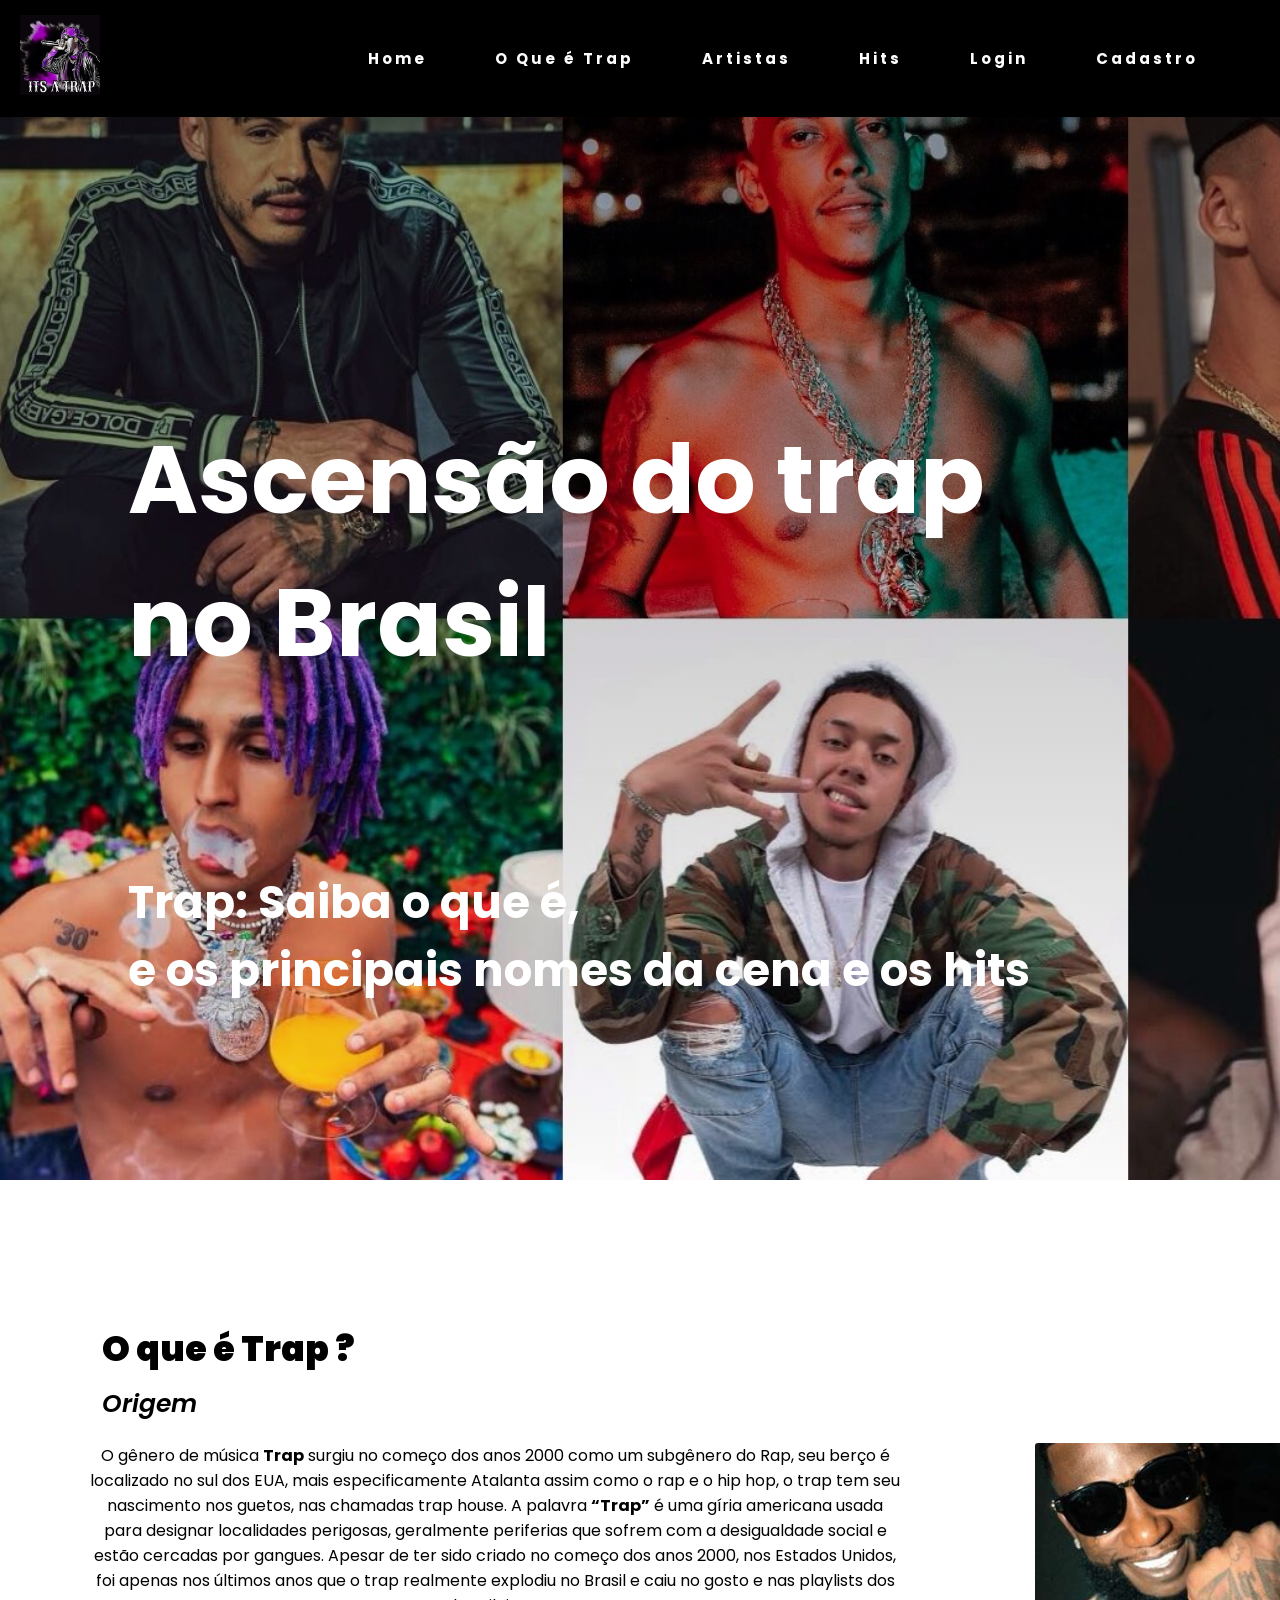
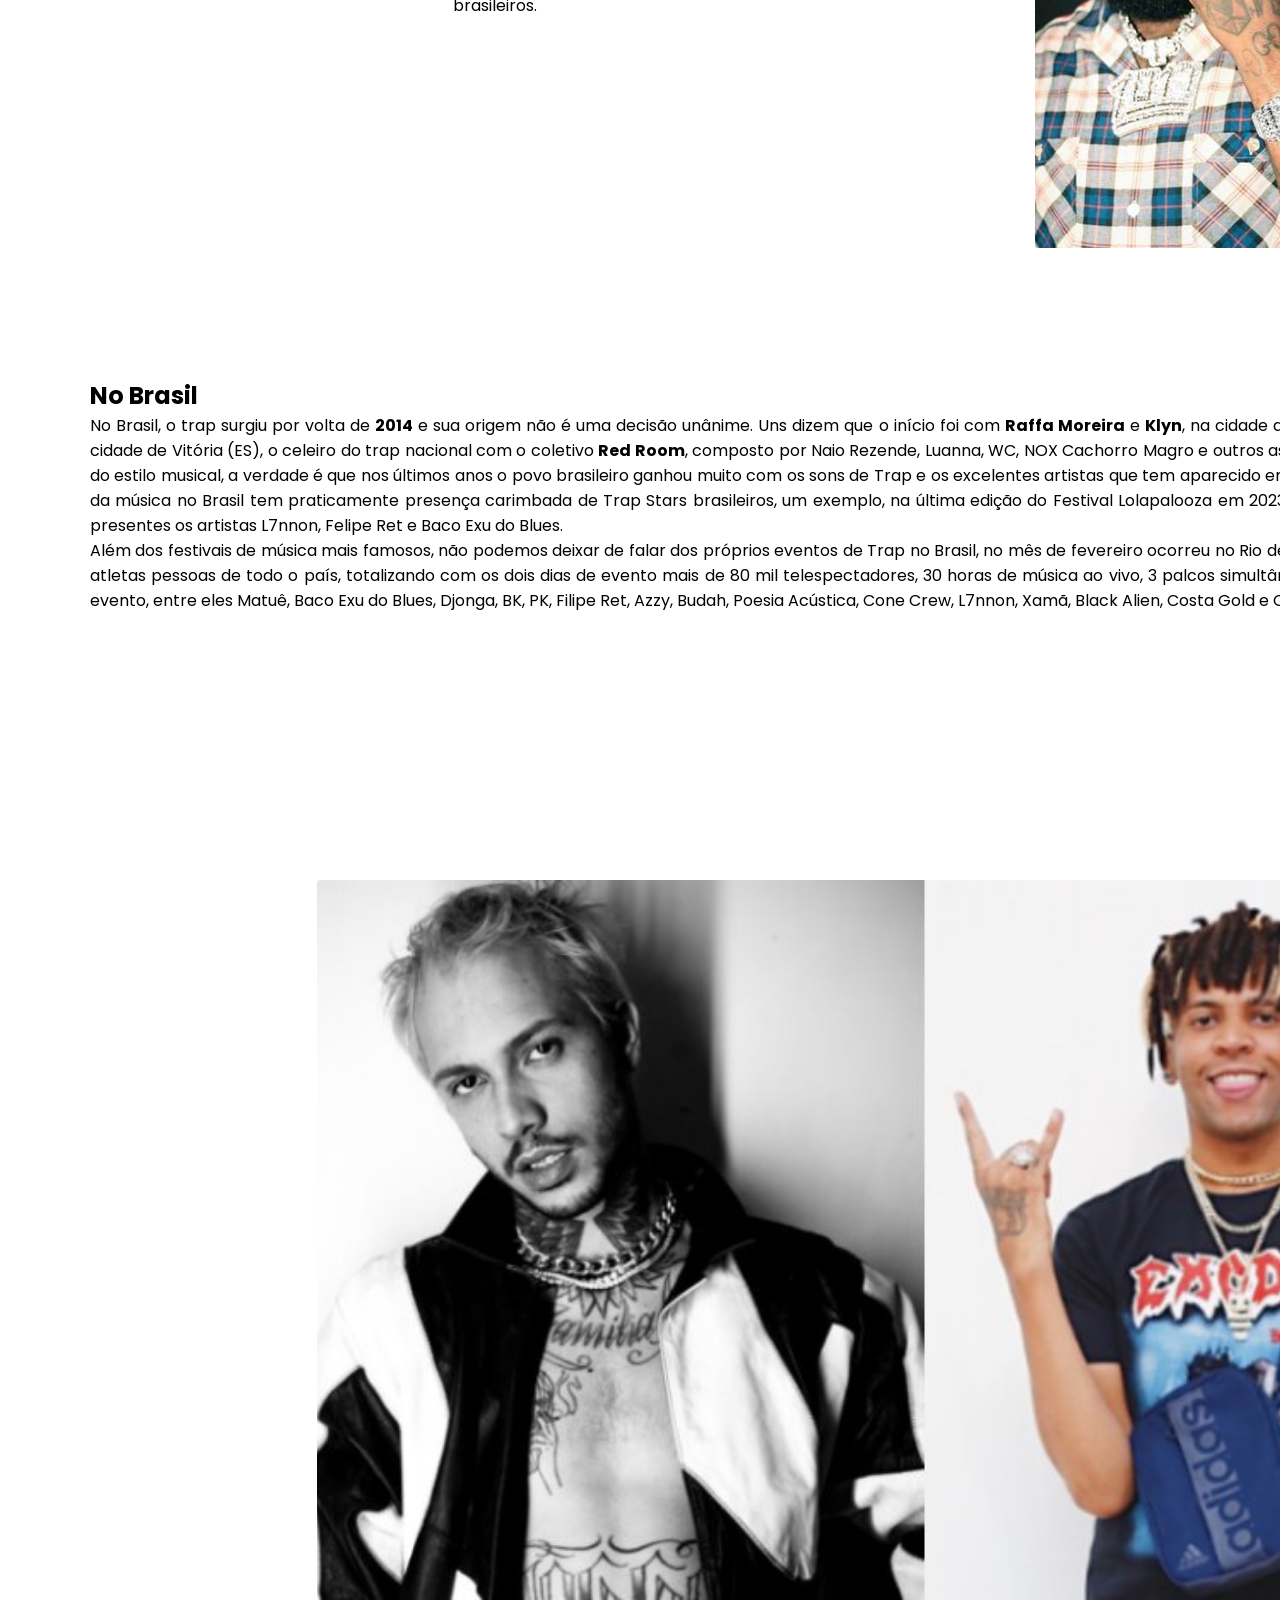
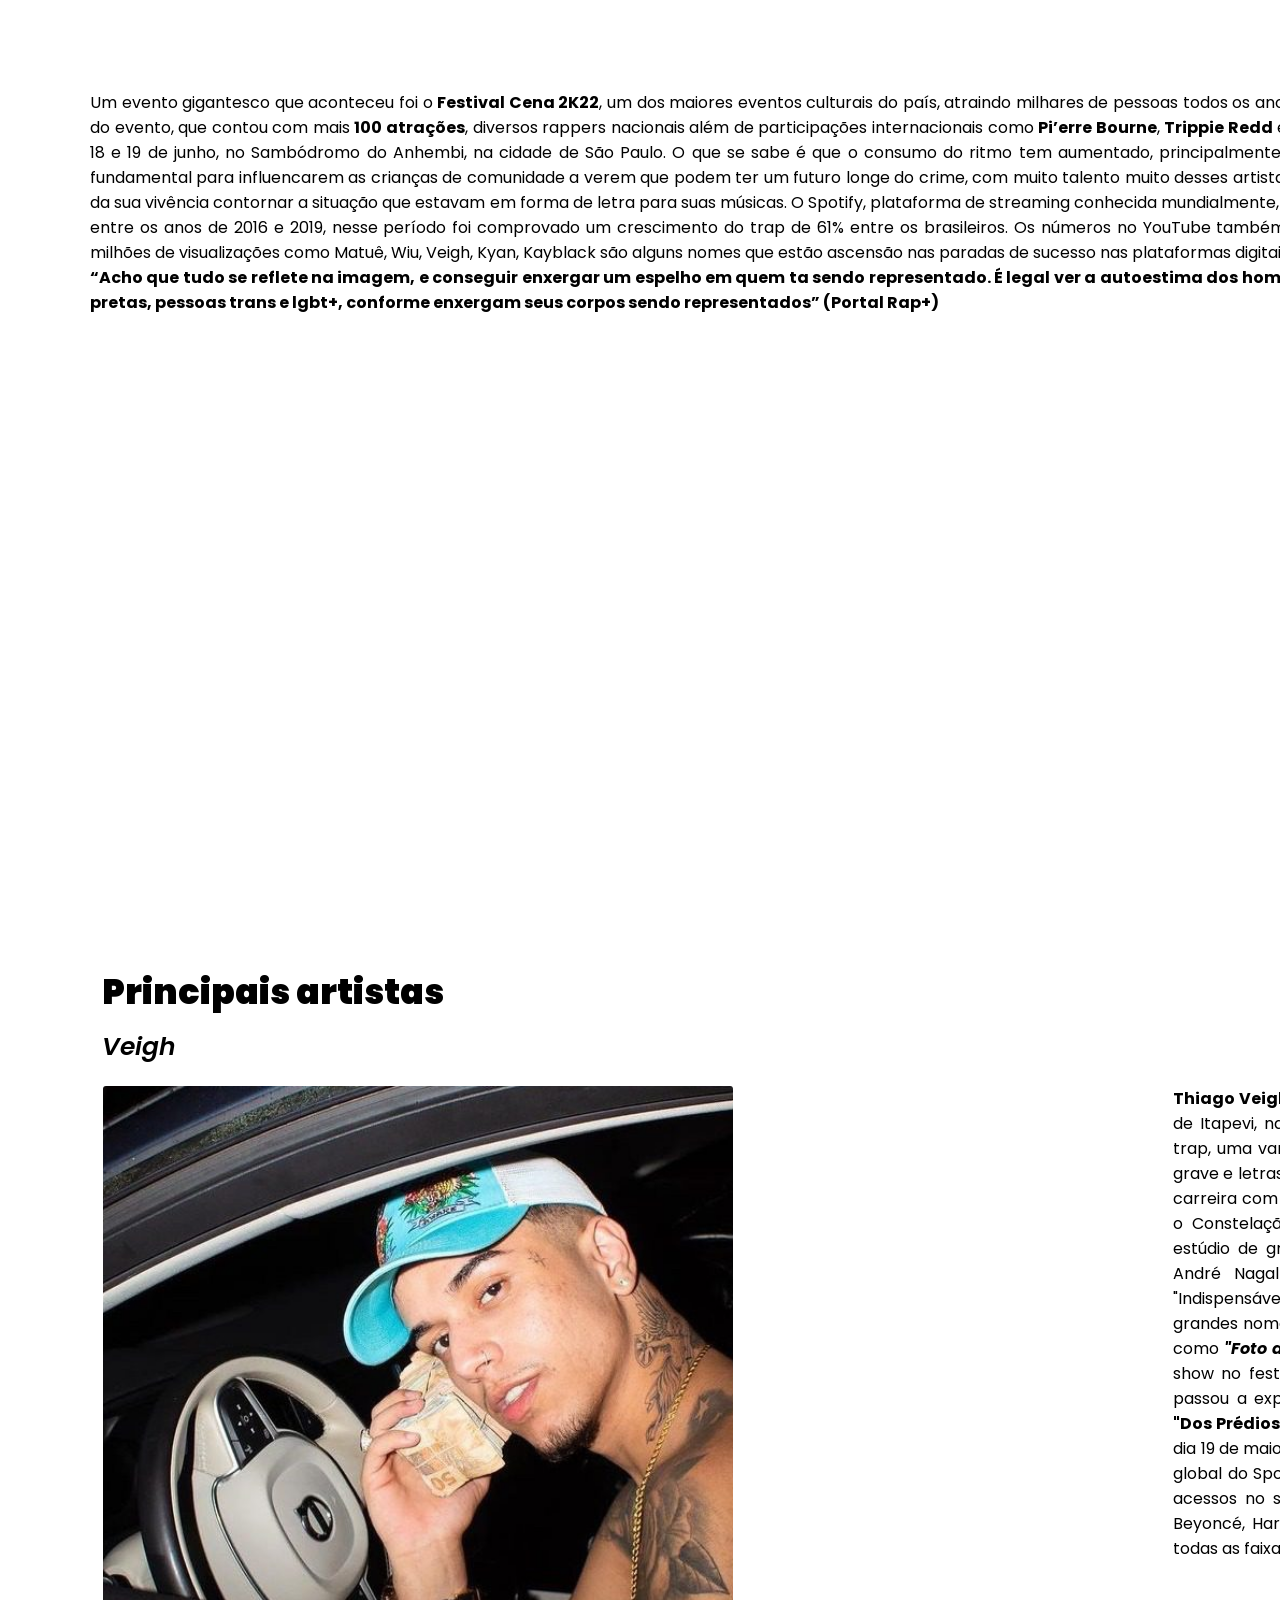
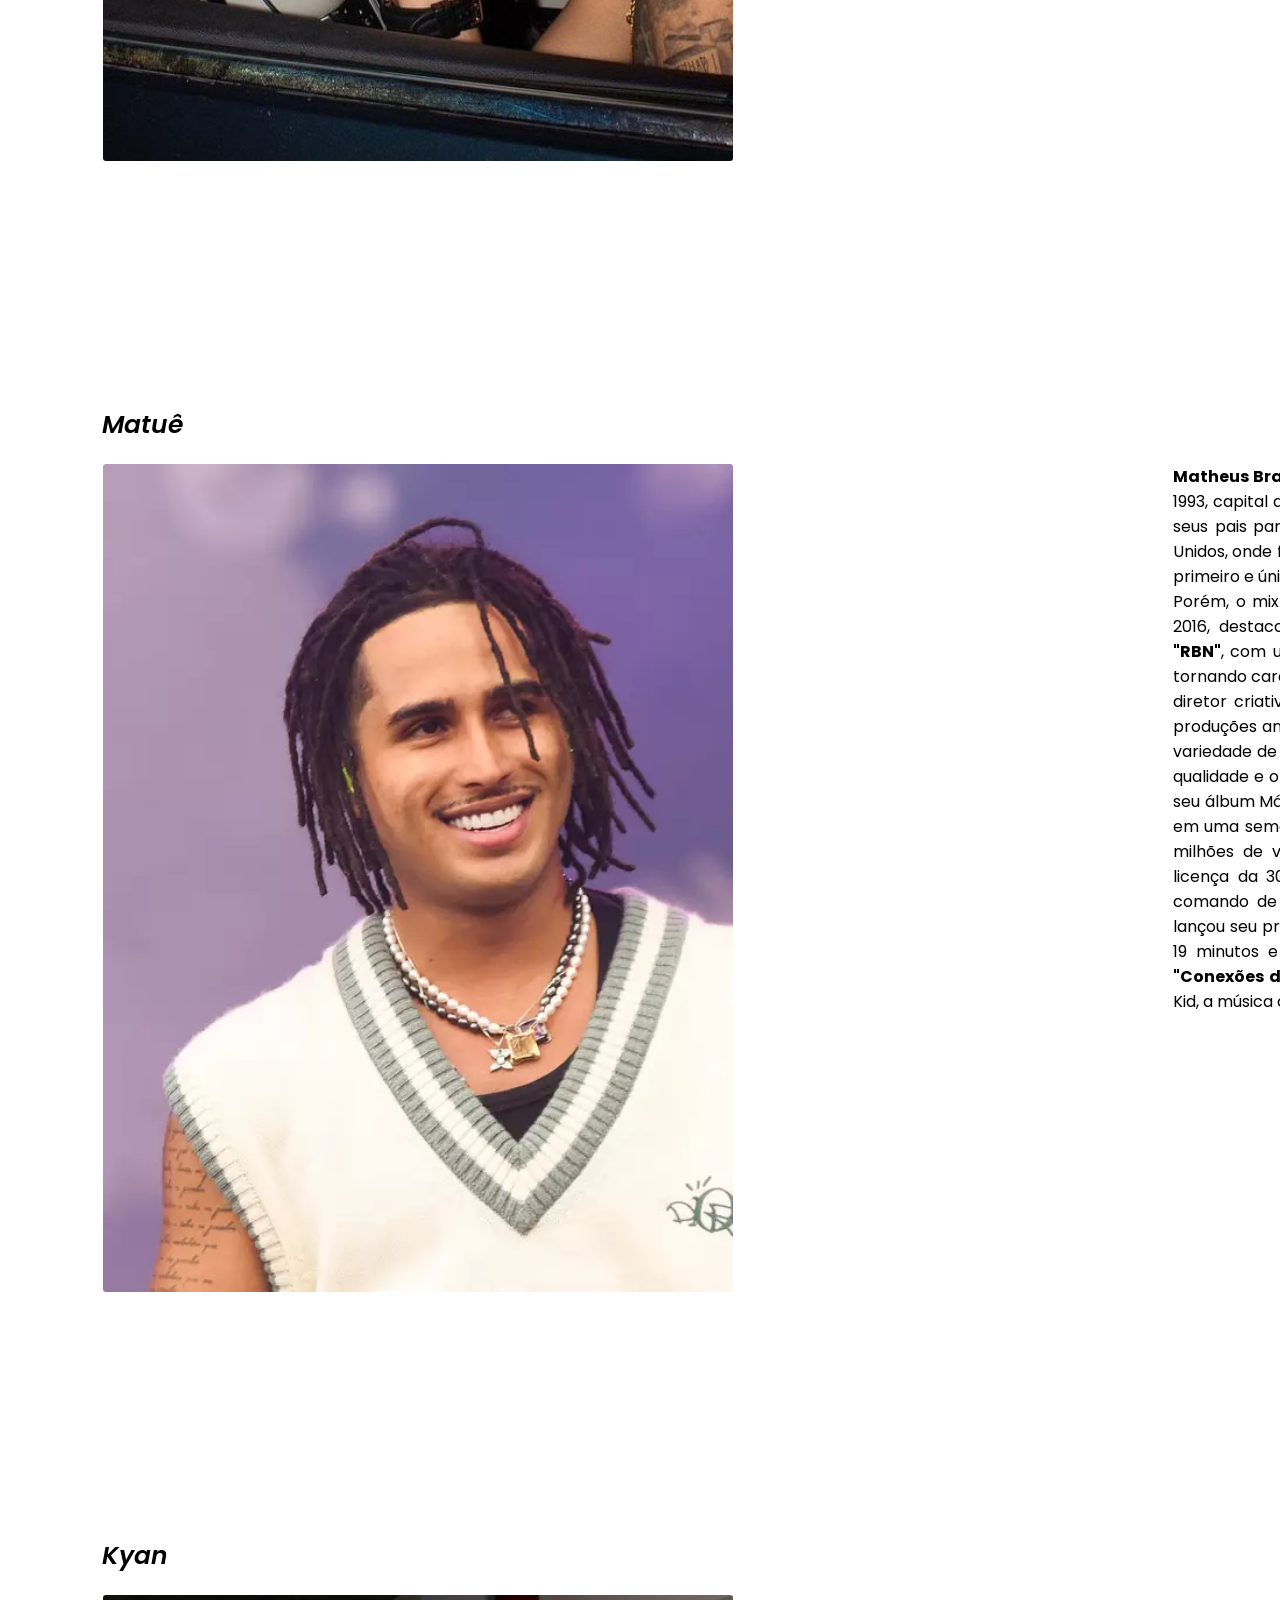
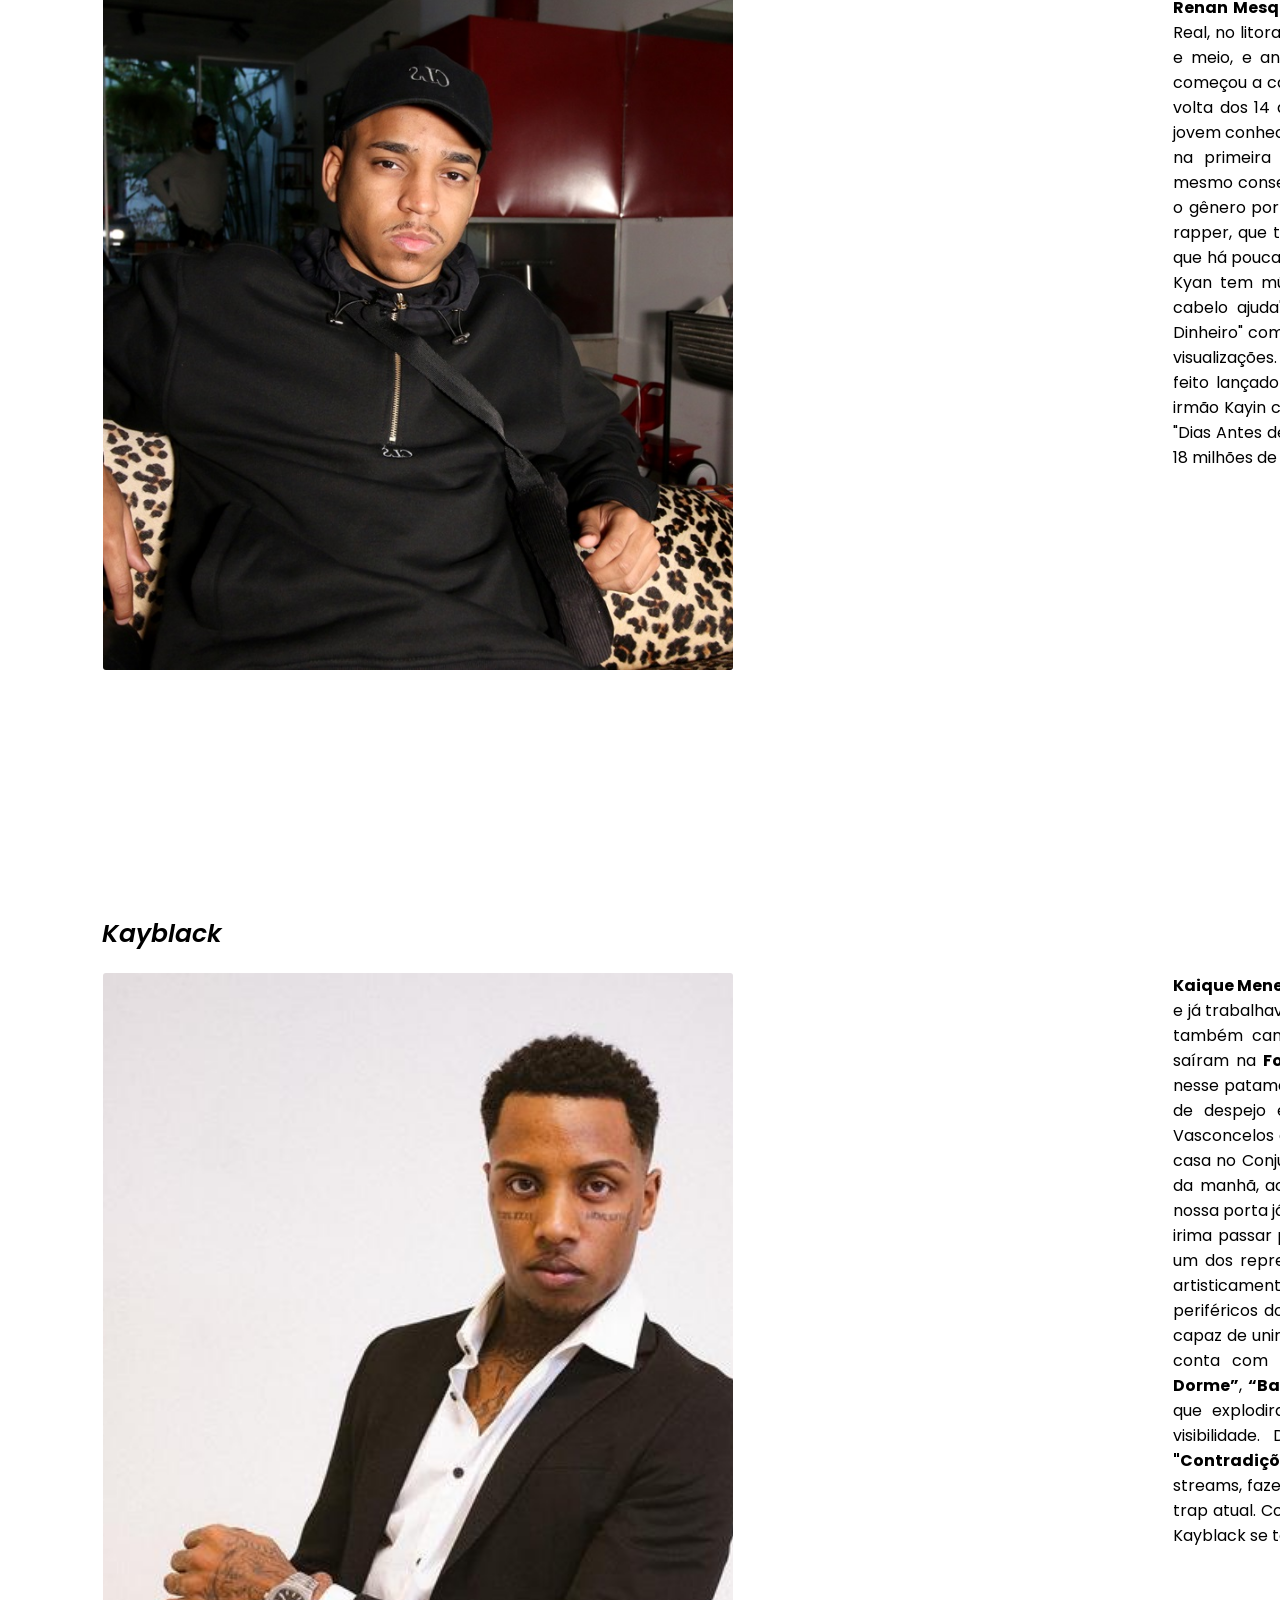
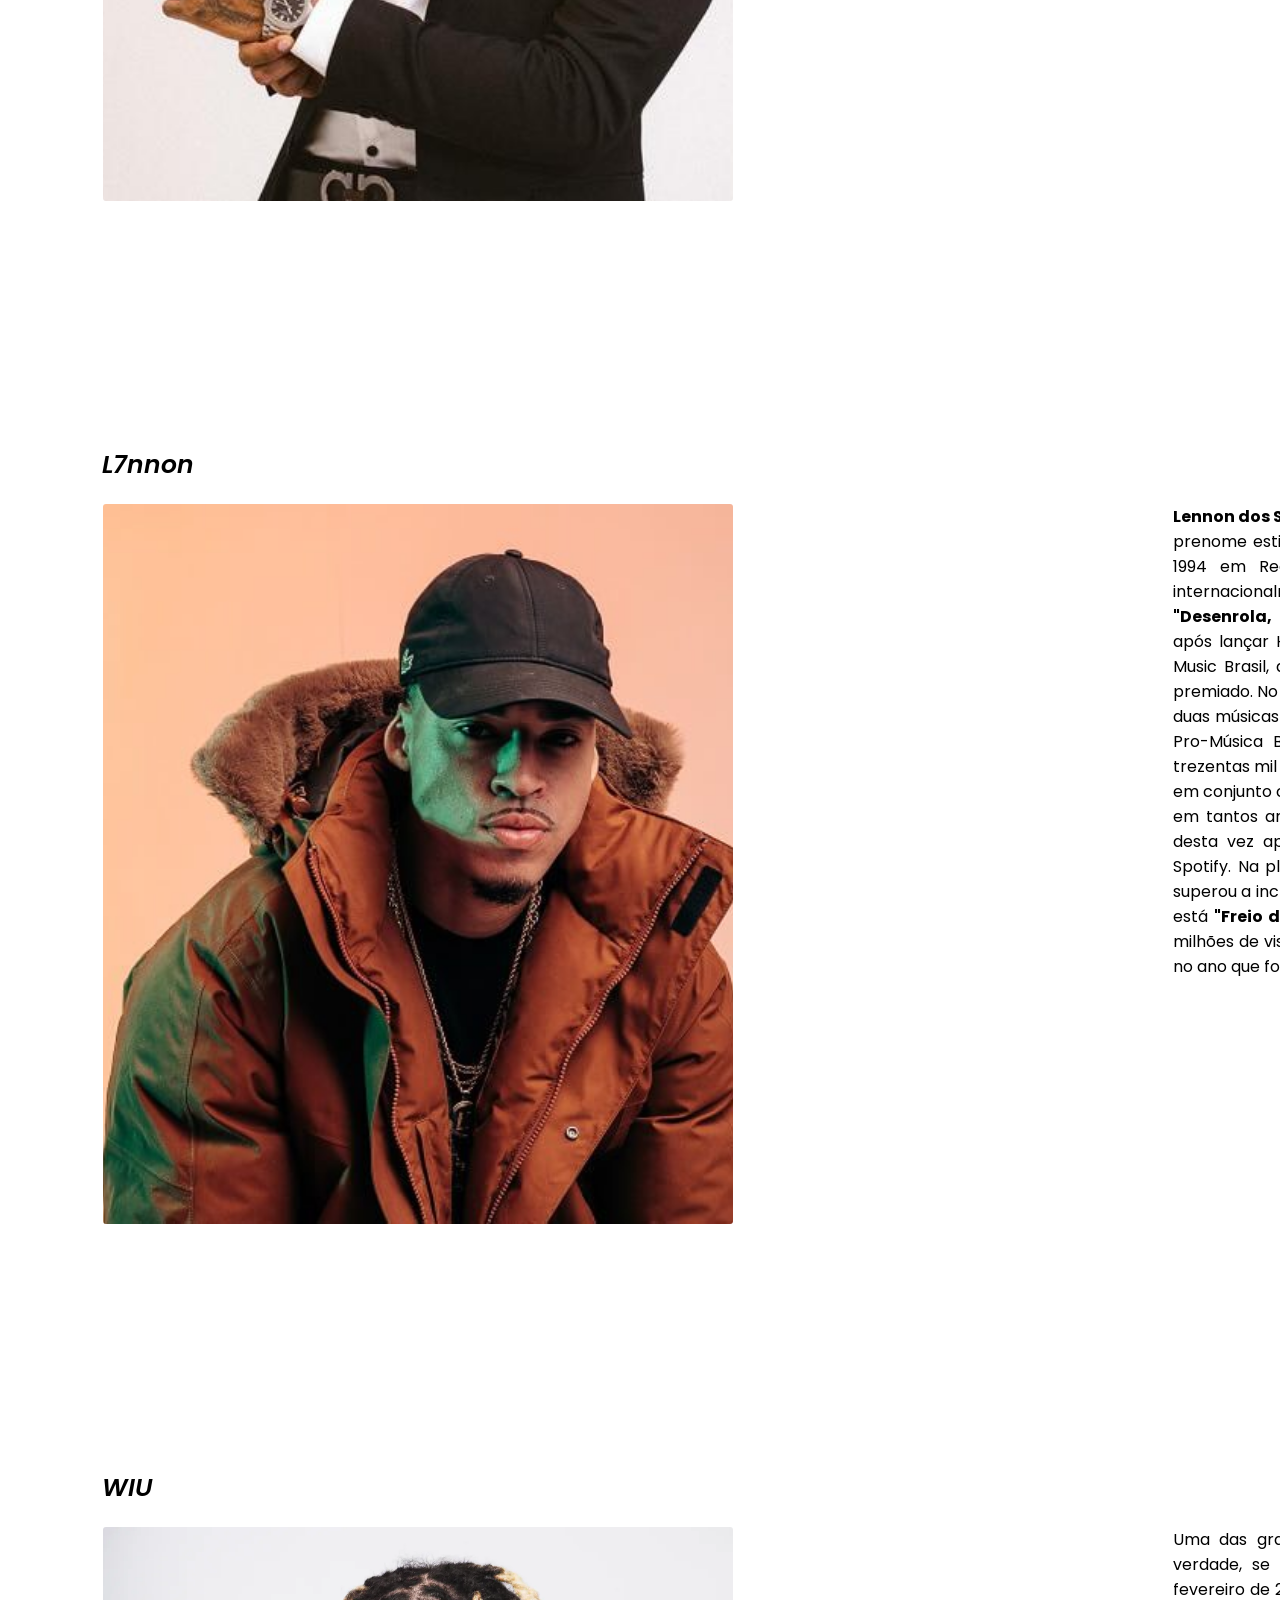
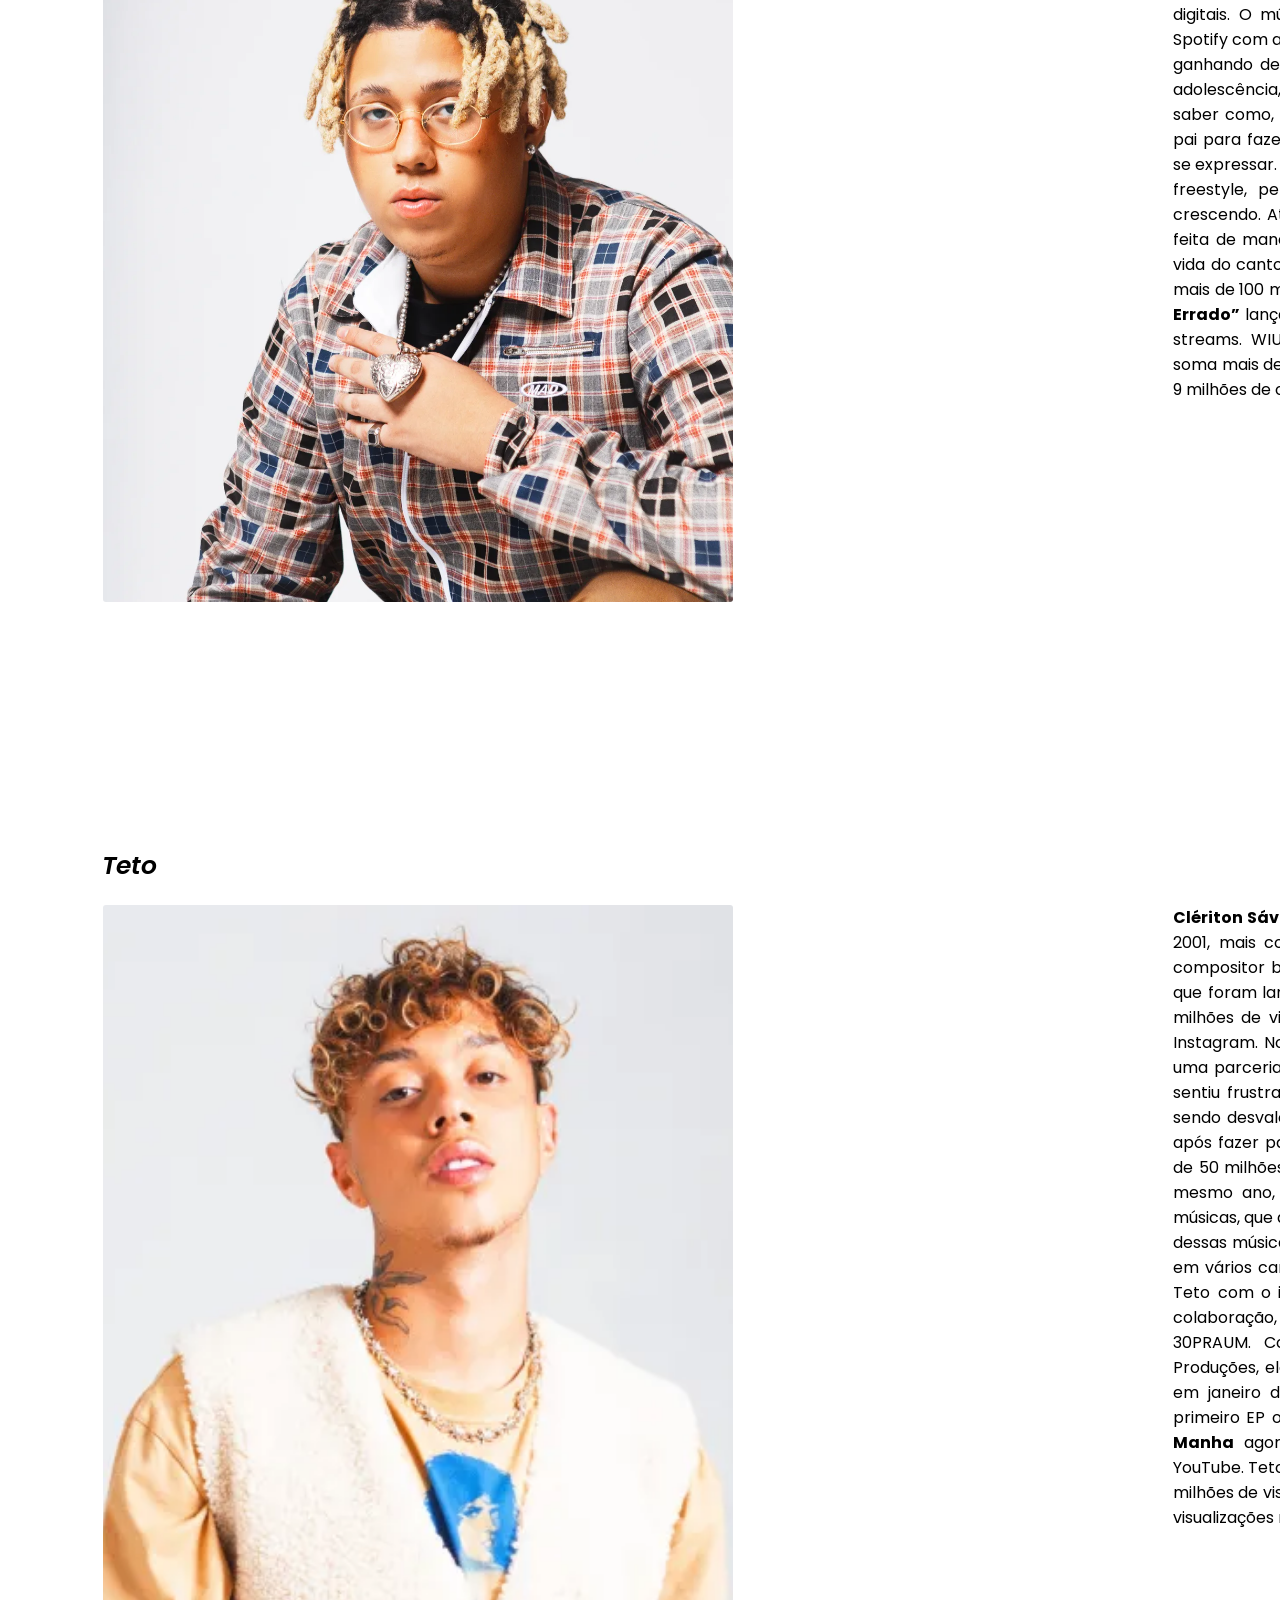
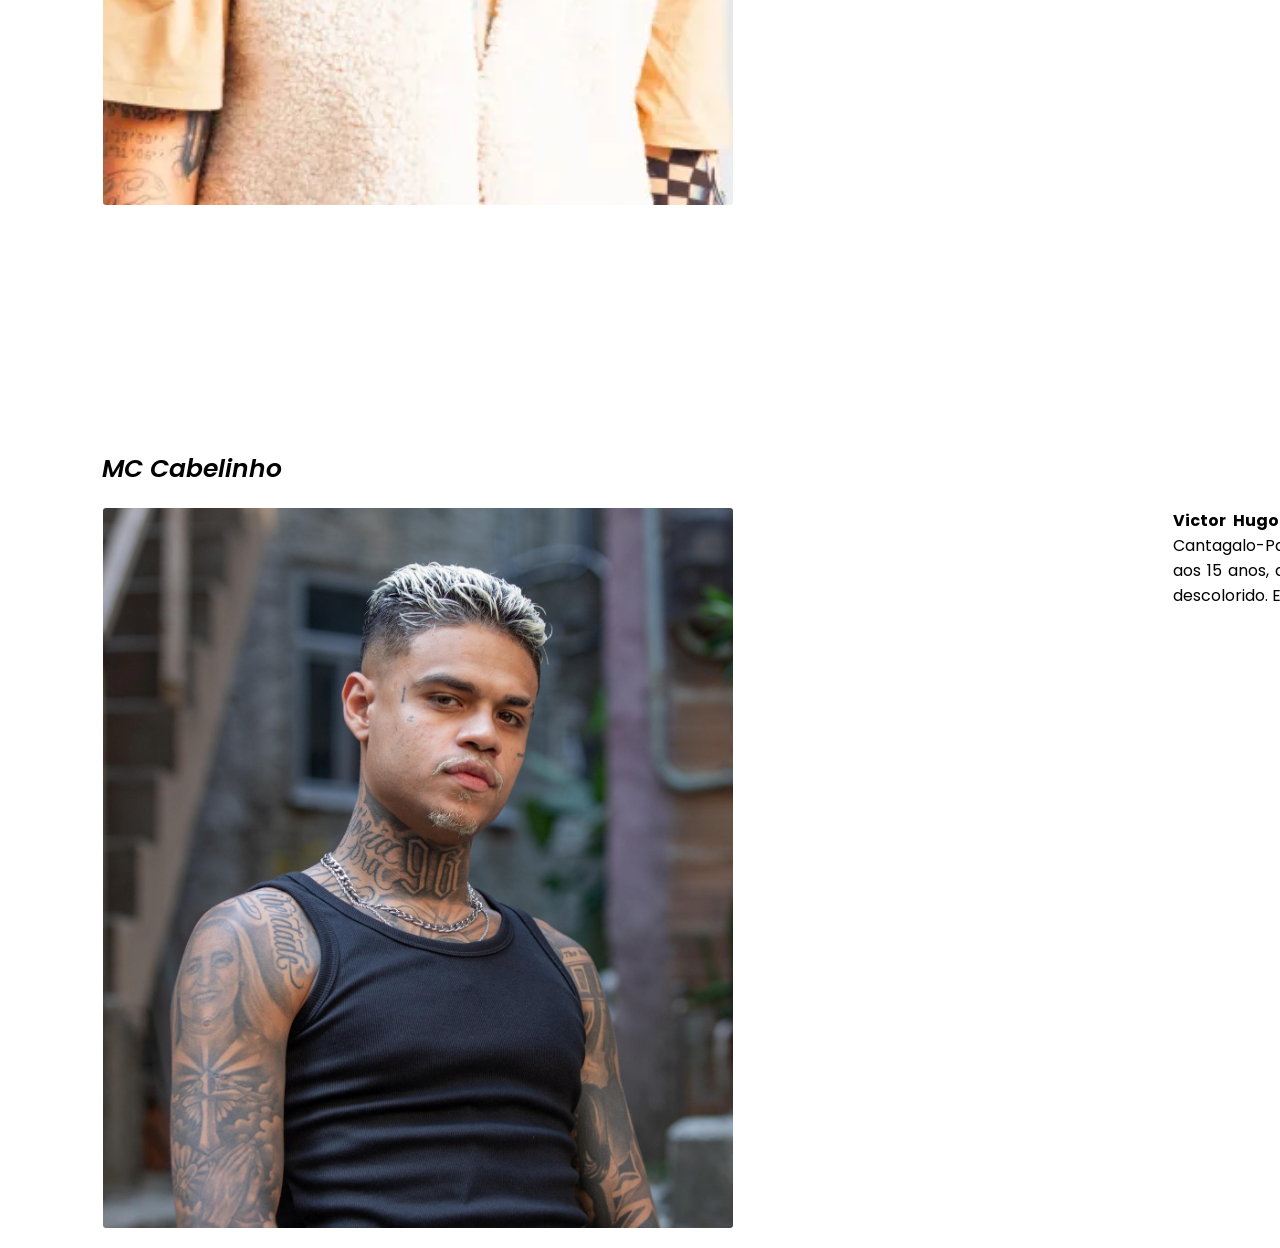
==== Site/index.html @ 861435d8 "Atualização do site" ====
<!DOCTYPE html>
<html lang="en">

<head>
    <meta charset="UTF-8">
    <meta http-equiv="X-UA-Compatible" content="IE=edge">
    <meta name="viewport" content="width=device-width, initial-scale=1.0">
    <link rel="stylesheet" href="css/style.css">
    <link rel="stylesheet" href="css/index.css">
    <link rel="stylesheet" href="css/oQueEtrap.css">
    <link rel="stylesheet" href="css/artistas.css">
    <link rel="preconnect" href="https://fonts.googleapis.com">
    <link rel="preconnect" href="https://fonts.gstatic.com" crossorigin>
    <link href="https://fonts.googleapis.com/css2?family=Poppins&display=swap" rel="stylesheet">
    <title>Trap</title>
</head>

<body>
    <!--Index-->
    <section>
        <header id="index">
            <!--Navbar-->
            <div class="nav-container">
                <nav class="index-nav" id="nav">
                    <a class='logo' href="#index"><img src="img/logoTrap.jpg" alt="logoTrap"></a>
                    <ul class="nav-list">
                        <li><a href="#index">Home</a></li>
                        <li><a href="#OqueeTrap">O Que é Trap</a></li>
                        <li><a href="#artistas">Artistas</a></li>
                        <li><a href="#hits">Hits</a></li>
                        <li><a href="login.html">Login</a></li>
                        <li><a href="cadastro.html">Cadastro</a></li>
                    </ul>
                </nav>
            </div>
            <!--Fim da NavBar -->

            <!-- Começo do banner -->
            <div id="prop">
                <h1 id="title">Ascensão do trap <br> no Brasil</h1>
                <h3>Trap: Saiba o que é,<br>e os principais nomes da cena e os hits</h3>
            </div>
        </header>
    </section>
    <!-- Fim do banner -->

    <!-- O que é Trap -->
    <section style="background-color: #ffffff;" id="OqueeTrap">
        <div class="page-title container">
            <h1>O que é Trap ?</h1>
            <h2>Origem</h2>
        </div>

        <div class="principal">
            <div class="texto">
                <p>O gênero de música <span>Trap</span> surgiu no começo dos anos 2000 como um subgênero do Rap, seu
                    berço é localizado no sul dos EUA, mais especificamente Atalanta assim como o rap e o hip hop,
                    o trap tem seu nascimento nos guetos, nas chamadas trap house.
                    A palavra <span>“Trap”</span> é uma gíria americana usada para designar localidades perigosas,
                    geralmente periferias que sofrem com a desigualdade social e estão cercadas por gangues.
                    Apesar de ter sido criado no começo dos anos 2000, nos Estados Unidos, foi apenas nos últimos
                    anos que o trap realmente explodiu no Brasil e caiu no gosto e nas playlists dos brasileiros.</p>
            </div>
            <div class="imagem">

            </div>
        </div>

        <div class="brasil">
            <h2>No Brasil</h2>
            <div class="textoBrasil">
                <p>No Brasil, o trap surgiu por volta de <span>2014</span> e sua origem não é uma decisão unânime. Uns
                    dizem que o início
                    foi com <span>Raffa Moreira</span> e <span>Klyn</span>, na cidade de Guarulhos (SP). Em paralelo, há
                    quem diga que foi a cidade de Vitória (ES), o
                    celeiro do trap nacional com o coletivo <span>Red Room</span>, composto por Naio Rezende, Luanna,
                    WC, NOX Cachorro Magro e outros associados.
                    Mas sendo sincero, pouco importa a origem do estilo musical, a verdade é que nos últimos anos o povo
                    brasileiro ganhou muito com
                    os sons de Trap e os excelentes artistas que tem aparecido em nosso País. Ultimamente os eventos
                    mais badalados da música no Brasil
                    tem praticamente presença carimbada de Trap Stars brasileiros, um exemplo, na última edição do
                    Festival Lolapalooza em 2023 que
                    ocorreu nos dias 24, 25 e 26 de março estavam presentes os artistas L7nnon, Felipe Ret e Baco Exu do
                    Blues.<br>
                    Além dos festivais de música mais famosos, não podemos deixar de falar dos próprios eventos de Trap
                    no Brasil, no mês de fevereiro ocorreu
                    no Rio de Janeiro o Rap Festival, que moveu para a parque dos atletas pessoas de todo o país,
                    totalizando com os dois dias de evento mais de
                    80 mil telespectadores, 30 horas de música ao vivo, 3 palcos simultâneos e mais de 50 artistas que
                    formaram a line-up do evento, entre eles Matuê,
                    Baco Exu do Blues, Djonga, BK, PK, Filipe Ret, Azzy, Budah, Poesia Acústica, Cone Crew, L7nnon,
                    Xamã, Black Alien, Costa Gold e Cynthia Luz, entre outros.
                <p>
            </div>
            <div class="imagemBrasil">

            </div>

            <div class="textoBrasil">
                <p>Um evento gigantesco que aconteceu foi o <span>Festival Cena 2K22</span>, um dos maiores eventos
                    culturais do país, atraindo milhares de pessoas todos os anos. Neste
                    post você confere a programação completa do evento, que contou com mais <span>100 atrações</span>,
                    diversos rappers nacionais além de participações internacionais como <b>Pi’erre Bourne</b>,
                    <b>Trippie Redd</b>
                    e <b>Playboi Carti</b> o evento ocorreu em 2022 nos dias 17, 18 e 19 de junho, no Sambódromo do
                    Anhembi, na cidade de São Paulo. O que se sabe é que o consumo do ritmo tem aumentado,
                    principalmente entre os jovens de 15 e 25 anos. E isso acaba sendo fundamental para influencarem as
                    crianças de comunidade a verem que podem ter um futuro longe do crime, com muito
                    talento muito desses artistas que estão em alta hoje em dia conseguiram atravéz da sua vivência
                    contornar a situação que estavam em forma de letra para suas músicas.
                    O Spotify, plataforma de streaming conhecida mundialmente, publicou uma pesquisa que analisa o
                    consumo musical entre os anos de 2016 e 2019, nesse período foi comprovado um
                    crescimento do trap de 61% entre os brasileiros. Os números no YouTube também chamam a atenção, com
                    artistas acumulando mais milhões de visualizações
                    como Matuê, Wiu, Veigh, Kyan, Kayblack são alguns nomes que estão ascensão nas paradas de sucesso
                    nas plataformas digitais e que merecem ser escutados.<br>
                    <b>“Acho que tudo se reflete na imagem, e conseguir enxergar um espelho em quem ta sendo
                        representado. É legal ver a autoestima
                        dos homens pretos da periferia melhorando, das mulheres pretas, pessoas trans e lgbt+, conforme
                        enxergam seus corpos sendo representados” (Portal Rap+)</b>
                </p>
            </div>
        </div>
    </section>
    <!-- Fim O que é Trap -->

    <!-- Começo Artistas -->
    <section style="background-color: #ffffff;" id="artistas">
        <div class="page-title container">
            <h1>Principais artistas</h1>
            <h2>Veigh</h2>
        </div>

        <div class="artistas">
            <div class="imagemVeigh">

            </div>
            <div class="textoArtistas">
                <p><b>Thiago Veigh</b>, nascido em 12 de setembro de 2001, nasceu e cresceu na cidade de Itapevi, na
                    zona oeste de São Paulo, é um cantor e compositor do gênero trap, uma variação do rap. Com
                    uma voz forte e melódica, um beat eletrônico grave e letras profundas sobre emoções e críticas
                    sociais, o artista começou sua carreira com seu amigo Heitor, no
                    extinto duo Constelação. Nos anos 2018 e 2019, o Constelação lançou quatro músicas produzidas pela
                    Covil Corporation, um estúdio de gravação sediado em Itapevi.
                    Na época, ele conheceu o produtor André Nagalli e decidiu lançar sua primeira faixa fora do duo,
                    intitulada "Indispensável". Em 2020, o cantor seguiu investindo
                    em parcerias com outros grandes nomes do trap paulista e, no ano seguinte, consolidou seu nome em
                    hits como <b><i>"Foto do Corte"</i></b>, <b><i>"Sigo as Estrelas"</i></b>
                    e <b><i>"Tipo Akon"</i></b>. Mas, foi a partir do seu show no festival Cena, em 2022, que Veigh se
                    tornou ainda mais conhecido e passou a expandir seu público. Foi lançado
                    em novembro de 2022 seu álbum <b>"Dos Prédios"</b>, mas a versão deluxe do disco chegou nas
                    plataformas digitais no dia 19 de maio de 2023, e já no dia 23 de maio o álbum de
                    Veigh conquistou o top 1 global do Spotify. O disco <b>"Dos Prédios Deluxe"</b> teve mais de 6,5 de
                    milhões de acessos no streaming, desbancando grandes nomes da música como
                    Anitta, Beyoncé, Harry Styles, Luísa Sonza e Matuê, o álbum do artista também teve todas as faixas
                    no top 50 músicas do Spotify Brasil.</p>
            </div>
        </div>

        <div class="page-title container">
            <h2>Matuê</h2>
        </div>
        <div class="artistasMatue">
            <div class="imagemMatue">

            </div>
            <div class="textoArtistasMatue">
                <p><b>Matheus Brasileiro Aguiar</b>, Matuê nasceu em Fortaleza no dia 11 de outubro de 1993, capital do
                    Ceará. Durante sua infância, aos 8 anos de idade, se mudou com seus pais para
                    Oakland, cidade localizada no estado da Califórnia, nos Estados Unidos, onde ficou até os 11 anos.
                    Matuê iniciou sua carreira em 2015, lançando seu primeiro e único mixtape de reggae,
                    chamado Reggae, produzido pela <b>30PRAUM</b>. Porém, o mixtape não fez sucesso e ele decidiu migrar
                    para área do trap. Em 2016, destacou-se na cena nacional já no seu primeiro lançamento
                    de trap, <b>"RBN"</b>, com um videoclipe de estética ímpar e enorme originalidade musical, o
                    tornando característico pelo seu estilo harmônico vocal. Desde então, o artista e diretor criativo
                    da
                    30PRAUM tem inovado a cada lançamento, superando suas produções anteriores e trazendo novas
                    sonoridades. Sempre apresentando uma variedade de flows e harmonias, diferenciando a cada música
                    mas sem perder a qualidade e originalidade. Matuê tem 3,5 milhões de ouvintes mensais no Spotify,
                    seu álbum Máquina do Tempo passou de 110 milhões de visualizações no YouTube em uma semana.
                    Seu principal hit de 2019, <b>"Kenny G"</b> já conta com mais de 237 milhões de visualizações. Em
                    2020, assinou contrato com a Sony Music, sob licença da 30PRAUM, o que significa que ele
                    provavelmente
                    ainda tem total comando de gestão da sua carreira. No dia 10 de setembro do mesmo ano, lançou seu
                    primeiro álbum <b>"Máquina do Tempo"</b>, com sete faixas num total de 19 minutos e 32 segundos de
                    música.
                    Em 30 de abril de 2023 Matuê lançou <b>"Conexões de Máfia"</b> com participação do trapper
                    norte-americano Rich The Kid, a música chegou a bater 18 milhões de visualizações em menos de 24
                    horas.</p>
            </div>
        </div>

        <div class="page-title container">
            <h2>Kyan</h2>
        </div>
        <div class="artistasKyan">
            <div class="imagemKyan">

            </div>
            <div class="textoArtistasKyan">
                <p><b>Renan Mesquita da Silva</b>, nascido e criado em Praia Grande no bairro Jardim Real, no litoral
                    paulista, o rapper ganhou o nome Kyan há cerca de um dois anos e meio, e antes de ser Kyan era
                    conhecido como Renan MC. Ele conta que começou a cantar na igreja que a família frequenta até passar
                    a fazer funk, por volta dos 14 anos, ele fala que cantou funk por 6 anos, mas foi em 2019
                    que o jovem conheceu o trap, que foi onde estourou, apresentado por um amigo, e logo na primeira
                    música <b>"Mandrake"</b> consegui bater 1 milhão de visualizações, mesmo conseguindo números tão
                    altos
                    em tão pouco tempo, o rapper estudou o gênero por 1 ano para depois começar a escrever e produzir
                    suas músicas. O rapper, que trabalhou em uma lanchonete de Praia Grande apesar de afirmar que há
                    poucas oportunidades
                    na cidade, hoje vive da música. Além de Mandrake, Kyan tem músicas com milhares de visualizações,
                    entre elas <span>"Nós é ruim e o cabelo ajuda"</span>, que conta com mais de 16 milhões de
                    visualizações,
                    <span>"Preto e Dinheiro"</span> com mais de 24 milhões de visualizações, e <span>"Frutos"</span> com
                    14 milhões de visualizações. Kyan já tem produzido dois álbuns, <span>"Bandido Fi Di Crente"</span>
                    que foi feito lançado em 07 de
                    julho de 2021, mas não foi solo, foi feito junto com seu irmão Kayin contando com mais de 4 milhões
                    de visualizações e seu álbum solo, <span>"Dias Antes de Mandrake"</span> lançado em 11 de outubro de
                    2022, conta com mais de 18 milhões de visualizações
                    em todas plataformas digitais.
                </p>
            </div>
        </div>

        <div class="page-title container">
            <h2>Kayblack</h2>
        </div>
        <div class="artistasKayblack">
            <div class="imagemKayblack">

            </div>
            <div class="textoArtistasKayblack">
                <p><b>Kaique Menezes</b>, Kayblack, nasceu no dia 12 de março de 2000 em São Paulo-SP, e já trabalhava
                    com funk e produção musical, o cantor é irmão de Mc Caverinha, também cantor de trap de 15 anos. Em
                    dezembro do ano passado, os dois saíram na <b>Forbes Under 30</b>
                    como expoentes da música. Antes de chegarem nesse patamar, porém, ele, seu pais e mais 12 irmãos
                    passaram por uma ordem de despejo e Kayblack precisou morar num carro. Morava em Ferraz de
                    Vasconcelos e foi para Mogi das Cruzes. "Chegando lá, minha
                    mãe comprou uma casa no Conjunto Santo Ângelo mas a escritura da casa não chegou. Um dia, 7h da
                    manhã, acordamos com uma ordem de despejo, trator, caminhão, tudo na nossa porta já", diante dessa
                    situção ele e o irmão Caveirinh decidiram que jamais irima passar por
                    essa situação novamente e iriam fazer o jogo virar. Kayblack é um dos representantes da intersecção
                    entre o rap e o funk. Desentrelaçados artisticamente, os dois gêneros que possuem a mesma raiz, os
                    extremos periféricos do Brasil, agora correm mais do que juntos.
                    Em sua arte, Kayblack é capaz de unir os dois mundos, dando fôlego ao chamado “trapfunk”. Kayblack
                    já conta com milhares de visualizações em diversas músicas, <b>“Jacaré Que Dorme”</b>, <b>“Bandido
                        Mau”</b>,
                    <b>“Bvlgari”</b> e <b>“AK Forty Seven”</b> foram algumas faixas que explodiram logo no início de sua
                    carreira
                    e o ajudaram muito com a visibilidade. Dia 31 de março de 2023 Kayblack lançou um EP chamado
                    <b>"Contradições"</b> com 7 músicas,
                    as músicas acumulam mais de 20 milhões de streams, fazendo o artista ser considerado um dos
                    principais nomes da cena do trap atual. Com apenas quatro dias de lançamento do primeiro álbum, o
                    rapper Kayblack se tornou o 2º artista mais ouvido do país e o 162º do mundo no Spotify.
                </p>
            </div>
        </div>

        <div class="page-title container">
            <h2>L7nnon</h2>
        </div>
        <div class="artistasL7">
            <div class="imagemL7">

            </div>
            <div class="textoArtistasL7">
                <p><b>Lennon dos Santos Barbosa Frassetti</b>, mais conhecido artisticamente pelo seu prenome estilizado
                    L7nnon, é um rapper brasileiro, nasceu em 30 de março de 1994 em Realengo no Rio de Janeiro. Ficou
                    conhecido nacionalmente e
                    internacionalmente pelas canções <b>"Freio da Blazer"</b>, <b>"Perdição"</b>, <b>"Ai, Preto"</b> e
                    <b>"Desenrola, Bate, Joga
                        de Ladin"</b>, <b>"Inabalável"</b>. L7nnon ganhou destaque após lançar Hip Hop Rare (2020), seu
                    segundo álbum de estúdio pela
                    Warner Music Brasil, que lhe permitiu se apresentar no MTV Millennial Award, onde foi premiado. No
                    ano seguinte, teve seus primeiros
                    resultados comerciais, colocando duas músicas no ranking anual dos maiores sucessos do Brasil,
                    segundo dados da Pro-Música Brasil. A
                    PMB concedeu a certificação de diamante que denota trezentas mil unidades de venda à "Corte
                    Americano", uma colaboração gravada em conjunto
                    com Filipe Ret e produzida por Chris Beats ZN. O número 7, presente em tantos aniversários da
                    família e que o acompanha até no nome artístico,
                    desta vez aparece como a quantidade de músicas no top 200 semanal do Spotify. Na plataforma, L7
                    ostenta 5.7 milhões de ouvintes mensais e também
                    superou a incrível marca de 1 bilhão de streams. Entre suas músicas mais ouvidas está <b>"Freio da
                        Blazer"</b> com 211 milhões de visualizações
                    e <b>"Perdição"</b> com 255 milhões de visualizações no YouTube, e em 2022 lançou uma música que
                    virou hit no ano que foi <b>"Ai, Preto"</b> que chega a 59
                    milhões de visualizações no YouTube.
                </p>
            </div>
        </div>

        <div class="page-title container">
            <h2>WIU</h2>
        </div>
        <div class="artistasWiu">
            <div class="imagemWiu">

            </div>
            <div class="textoArtistasWiu">
                <p>Uma das grandes revelações do trap brasileiro em 2022, o cantor WIU, na verdade, se chama <b>Vinicius
                        William Sales de Lima</b>, nasceu no dia 16 de fevereiro de 2003 em Fortaleza no Ceará.
                    WIU, é um fenômeno nas plataformas digitais. O músico, que atualmente ocupa três posições no TOP 50
                    Brasil do Spotify com as músicas "Coração de Gelo", "Flow Espacial" e "Felina", o artista vem
                    ganhando destaque no trap,
                    a história dele com a música, começou ainda na adolescência, por volta dos 13 anos eu já tentava
                    fazer as batidas, mesmo sem saber como, sem saber qual era o nome das coisas, e usava o computador
                    do pai para fazer algumas coisas, a
                    paixão pela música nasceu da necessidade de se expressar. "Eu conheci o rap por meio das batalhas de
                    rima. Eu criei amor pelo freestyle, pela poesia, na época da escola. E o amor pela parada só foi
                    crescendo. Até que senti a necessidade de fazer o meu som."
                    A música, que foi feita de maneira despretensiosa para uma ex-namorada, virou um furacão na vida do
                    cantor. <b>"Felina"</b>, que conta com a participação de Ryan SP, já foi ouvida mais de 100 milhões
                    de vezes só no Spotify. Seu álbum <b>“Manual de Como Amar Errado”</b> lançado dia 29 de novembro de
                    2022
                    conta com mais de 50 milhões de streams. WIU acumula números altos nas plataformas digitais. A
                    discografia soma mais de 500 milhões de reproduções no total. Só no Spotify, ele conta com 9 milhões
                    de ouvintes mensais.
                </p>
            </div>
        </div>

        <div class="page-title container">
            <h2>Teto</h2>
        </div>
        <div class="artistasTeto">
            <div class="imagemTeto">

            </div>
            <div class="textoArtistasTeto">
                <p><b>Clériton Sávio Santos Silva</b> nasceu em Jacobina na Bahia em 19 de outubro de 2001, mais conhecido pelo seu nome artístico Teto, é um trapper, cantor e compositor brasileiro, 
                    que ficou conhecido através de prévias de suas músicas, que foram lançadas não oficialmente em vários canais do YouTube, alcançando milhões de visualizações e ganhando fama em redes 
                    sociais como o TikTok e Instagram. No final de 2019, a gravadora Hash Produções se interessou e fechou uma parceria de investimento com o músico. Mas logo um tempo depois ele se sentiu frustrado 
                    pela demora da sua estreia e sentiu que seu trabalho estava sendo desvalorizado pela produtora. Teto conseguiu construir uma base de fãs após fazer participações nos hits <b>"Drip da Roça"</b> de Reid, que conta 
                    com mais de 50 milhões de visualizações no YouTube e <b>"Saturno"</b> de Burn-O em 2020. No mesmo ano, ele começou a fazer lives no seu Instagram para divulgar suas músicas, que ainda estavam em fase de produção, 
                    então os fãs faziam as prévias dessas músicas. Os vídeos de suas músicas alcançaram milhões de visualizações em vários canais. Sua repercussão atraiu o rapper Matuê, que se aproximou de Teto com o interesse de 
                    fazer um feat da faixa <b>"M4"</b>, que seria apenas uma colaboração, porém mais tarde o convidou para fazer parte da sua gravadora 30PRAUM. Como ainda estava em pré-contrato com a gravadora Hash Produções, ele decidiu 
                    não levar o contrato adiante e assinou com a 30PRAUM em janeiro de 2021, dando inicio definitivo na sua carreira. Teto batizou seu primeiro EP oficial de Prévias.zip em 2019 com faixas como <b>Paypal</b>, <b>Dia Azul</b> e <b>Manha</b> 
                    agora, elas acumulam mais de 100 milhões de visualizações só no YouTube. Teto emplacou ainda os hits <b>"Fim de Semana no Rio"</b> com mais de 145 milhões de visualizações no YouTube e <b>"Mustang Preto"</b>, hoje com 79 milhões de visualizações no YouTube.
                </p>
            </div>
        </div>

        <div class="page-title container">
            <h2>MC Cabelinho</h2>
        </div>
        <div class="artistasCabelinho">
            <div class="imagemCabelinho">

            </div>
            <div class="textoArtistasCabelinho">
                <p><b>Victor Hugo Oliveira do Nascimento</b> nasceu em 28 de janeiro de 1996 em Cantagalo-Pavão-Pavãozinho, Rio de Janeiro. Recebeu o apelido de Cabelinho aos 15 anos, quando começou a cantar, por sempre usar o cabelo arrepiado e descolorido. Em 2022 fundou sua própria gravadora, a Bairro 3.
                </p>
            </div>
        </div>
    </section>
</body>
---- Site/css/style.css ----
html {
    scroll-behavior: smooth;
}

*{
    margin: 0;
    padding: 0;
    font-family: 'Poppins', sans-serif;;
}

body{
    height: 100vh;
    background-color: #ffffff;
    background-size: cover;
}
section{
    min-height: 100vh;
    padding-top: calc(8vh + 50px);
    padding-bottom: 20px;
}
section:first-of-type {
    padding-top: 0px;
}
section:last-of-type {
    padding-bottom: 0px;
}
nav a{
    color: white;
    text-decoration: none;
}
nav{
    display: flex;
    align-items: center;
    justify-content: space-between;
    font-size: 20px;
    min-height: 10vh;
    width:100vw;
    position: fixed;
    z-index: 999;
    top: 0px;
    background-color: #111111;

}

button {
    cursor: pointer;
}

.navLinks{
    width: 40%;
}
.logo img{
    margin-left: 20px;
    transition: 500ms width;
    width: 102px;
}
.nav-list{
    margin-right: 40px;
    list-style: none;
    display: flex;
    align-items: center;
    justify-content: space-around;
    flex-wrap: nowrap;
}
.nav-list li{
    letter-spacing: 3px;
    font-style: normal;
    font-weight: 700;
    font-size: 15px;
    margin-right: 25px;
    margin-bottom: 10px;
    margin-top: 10px;

}

.container{
    padding-left: 8vw;
    padding-right: 8vw;
}

.page-title{
    width: max-content;
}

.page-title h1{
    color: black;
    font-style: normal;
    font-weight: 900;
    font-size: 35px;
    margin-bottom: 10px;
}

.page-title h2{
    color: black;
    font-style: italic;
    font-weight: 600;
    font-size: 25px;
}

.page-title div{
    width: 35%;
    height: 9px;
    background: #a913ff;
    border-radius: 20px;
    margin-bottom: 25px
}

.link-disable{
    cursor: pointer;
    text-decoration: none;
    color: black;
}

.center{
    display: flex;
    justify-content: center;
    align-items: center;
}
---- Site/css/index.css ----
@import url('https://fonts.cdnfonts.com/css/times-new-roman');

header {
    background-image: linear-gradient(to bottom, rgba(0, 0, 0, 0.377), transparent), url('../img/BannerTrappers.png');
    background-repeat: no-repeat;
    background-size: cover;
}

.nav-container {
    min-height: 20vh;
}

.index-nav {
    min-height: 13vh;
    background-color: black;
}

.index-nav a {
    color: white;
    text-decoration: none;
}

.index-nav .logo img {
    width: 80px;
}

.nav-list li {
    letter-spacing: 3px;
    margin-left: 16px;
    margin-right: 32px;
    height: 5vh;
    display: flex;
    align-items: center;
    padding: 10px;
}

.nav-list li:hover {
    background-color: #a913ff;
}

#prop {
    margin-top: 100px;
    background-repeat: no-repeat;
    background-size: cover;
    width: 100%;
    height: 100vh;
    display: flex;
    flex-direction: column;
    justify-content: space-around;
}

#title {
    color: white;
    margin: auto;
    font-size: 95px;
    text-shadow: 30px;
    text-align: left;
    margin-left: 10%;
    margin-top: 10%;
    /* -webkit-text-stroke-width: 1px;
    -webkit-text-stroke-color: #000; */
}

#prop h3 {
    text-align: left;
    text-shadow: 30px;
    font-size: 45px;
    color: white;
    margin: auto;
    margin-left: 10%;
    margin-top: 0%;
    /* -webkit-text-stroke-width: 1px;
    -webkit-text-stroke-color: #000; */
}
---- Site/css/oQueEtrap.css ----
.prop .h1{
    font-weight: 500px;
}

.principal {
    display: flex;
    justify-content: space-between;
    margin-bottom: 25vh;
    padding: 20px;
    margin-left: 70px;
    margin-right: 70px;
    width: 190vh;
    height: 10vh; 
    border-radius: 3px;
}

.principal .texto {
    display: flex;
    text-align: center;
    width: 90vh;
    height: 20vh;
}

.principal .imagem {
    display: flex;
    background-position: center;
    height: 45vh;
    width: 85vh;
    border-radius: 3px;
    background-image: url('../img/trappersAmericanos.jpg');
    background-repeat: no-repeat;
    background-size: cover;
}

.texto span {
    font-weight: 700;
}

.principal img {
    display: flex;
    width: 50vh;
    height: 20.5vh;
}

.brasil {
    margin-top: 45vh;
    margin-bottom: 25vh;
    padding: 20px;
    margin-left: 70px;
    margin-right: 70px;
    width: 180vh;
    height: 200vh;
}

.brasil .textoBrasil {
    display: flex;
    text-align: justify;
    margin-bottom: 15vh;
    width: 180vh;
    height: 32vh;
}

.brasil .imagemBrasil {
    display: flex;
    background-position: center;
    height: 40%;
    width: 75%;
    margin-top: 14vw;
    margin-left: 14%;
    margin-right: 14%;
    margin-bottom: 7vw;
    border-radius: 3px;
    background-image: url('../img/RaffaNaio.jpg');
    background-repeat: no-repeat;
    background-size: cover;
}

.textoBrasil span {
    font-weight: 700;
}

.brasil img {
    display: flex;
    justify-content: center;
    width: 45vh;
    height: 20.5vh;
}
---- Site/css/artistas.css ----
.artistas {
    display: flex;
    justify-content: space-between;
    margin-bottom: 25vh;
    padding: 20px;
    margin-left: 6.5%;
    margin-right: 6.5%;
    width: 190vh;
    height: 100%; 
    border-radius: 3px;
}

.artistas .imagemVeigh {
    display: flex;
    background-position: center;
    height: 75vh;
    width: 70vh;
    border-radius: 3px;
    background-image: url('../img/veigh.jpg');
    background-repeat: no-repeat;
    background-size: cover;
}

.artistas .textoArtistas {
    display: flex;
    text-align: justify;
    width: 50vw;
    height: 20vh;
}

.artistasMatue {
    display: flex;
    justify-content: space-between;
    margin-bottom: 25vh;
    padding: 20px;
    margin-left: 6.5%;
    margin-right: 6.5%;
    width: 190vh;
    height: 100%; 
    border-radius: 3px;
}

.artistasMatue .imagemMatue {
    display: flex;
    background-position: center;
    height: 92vh;
    width: 70vh;
    border-radius: 3px;
    background-image: url('../img/matue.jpg');
    background-repeat: no-repeat;
    background-size: cover;
}

.artistasMatue .textoArtistasMatue {
    display: flex;
    text-align: justify;
    width: 50vw;
    height: 20vh;
}

.artistasKyan {
    display: flex;
    justify-content: space-between;
    margin-bottom: 25vh;
    padding: 20px;
    margin-left: 6.5%;
    margin-right: 6.5%;
    width: 190vh;
    height: 100%; 
    border-radius: 3px;
}

.artistasKyan .imagemKyan {
    display: flex;
    background-position: center;
    height: 75vh;
    width: 70vh;
    border-radius: 3px;
    background-image: url('../img/kyan.jpg');
    background-repeat: no-repeat;
    background-size: cover;
}

.artistasKyan .textoArtistasKyan {
    display: flex;
    text-align: justify;
    width: 50vw;
    height: 20vh;
}

.artistasKayblack {
    display: flex;
    justify-content: space-between;
    margin-bottom: 25vh;
    padding: 20px;
    margin-left: 6.5%;
    margin-right: 6.5%;
    width: 190vh;
    height: 100%; 
    border-radius: 3px;
}

.artistasKayblack .imagemKayblack {
    display: flex;
    background-position: center;
    height: 92vh;
    width: 70vh;
    border-radius: 3px;
    background-image: url('../img/kayblack.jpg');
    background-repeat: no-repeat;
    background-size: cover;
}

.artistasKayblack .textoArtistasKayblack {
    display: flex;
    text-align: justify;
    width: 50vw;
    height: 20vh;
}

.artistasL7 {
    display: flex;
    justify-content: space-between;
    margin-bottom: 25vh;
    padding: 20px;
    margin-left: 6.5%;
    margin-right: 6.5%;
    width: 190vh;
    height: 100%; 
    border-radius: 3px;
}

.artistasL7 .imagemL7 {
    display: flex;
    background-position: center;
    height: 80vh;
    width: 70vh;
    border-radius: 3px;
    background-image: url('../img/l7nnon.jpg');
    background-repeat: no-repeat;
    background-size: cover;
}

.artistasL7 .textoArtistasL7 {
    display: flex;
    text-align: justify;
    width: 50vw;
    height: 20vh;
}

.artistasWiu {
    display: flex;
    justify-content: space-between;
    margin-bottom: 25vh;
    padding: 20px;
    margin-left: 6.5%;
    margin-right: 6.5%;
    width: 190vh;
    height: 100%; 
    border-radius: 3px;
}

.artistasWiu .imagemWiu {
    display: flex;
    background-position: inherit;
    height: 75vh;
    width: 70vh;
    border-radius: 3px;
    background-image: url('../img/wiu.jpg');
    background-repeat: no-repeat;
    background-size: cover;
}

.artistasWiu .textoArtistasWiu {
    display: flex;
    text-align: justify;
    width: 50vw;
    height: 20vh;
}

.artistasTeto {
    display: flex;
    justify-content: space-between;
    margin-bottom: 25vh;
    padding: 20px;
    margin-left: 6.5%;
    margin-right: 6.5%;
    width: 190vh;
    height: 100%; 
    border-radius: 3px;
}

.artistasTeto .imagemTeto {
    display: flex;
    background-position: center;
    height: 100vh;
    width: 70vh;
    border-radius: 3px;
    background-image: url('../img/teto.jpg');
    background-repeat: no-repeat;
    background-size: cover;
}

.artistasTeto .textoArtistasTeto {
    display: flex;
    text-align: justify;
    width: 50vw;
    height: 20vh;
}

.artistasCabelinho {
    display: flex;
    justify-content: space-between;
    margin-bottom: 25vh;
    padding: 20px;
    margin-left: 6.5%;
    margin-right: 6.5%;
    width: 190vh;
    height: 100%; 
    border-radius: 3px;
}

.artistasCabelinho .imagemCabelinho {
    display: flex;
    background-position: center;
    height: 80vh;
    width: 70vh;
    border-radius: 3px;
    background-image: url('../img/cabelinho.jpg');
    background-repeat: no-repeat;
    background-size: cover;
}

.artistasCabelinho .textoArtistasCabelinho {
    display: flex;
    text-align: justify;
    width: 50vw;
    height: 20vh;
}
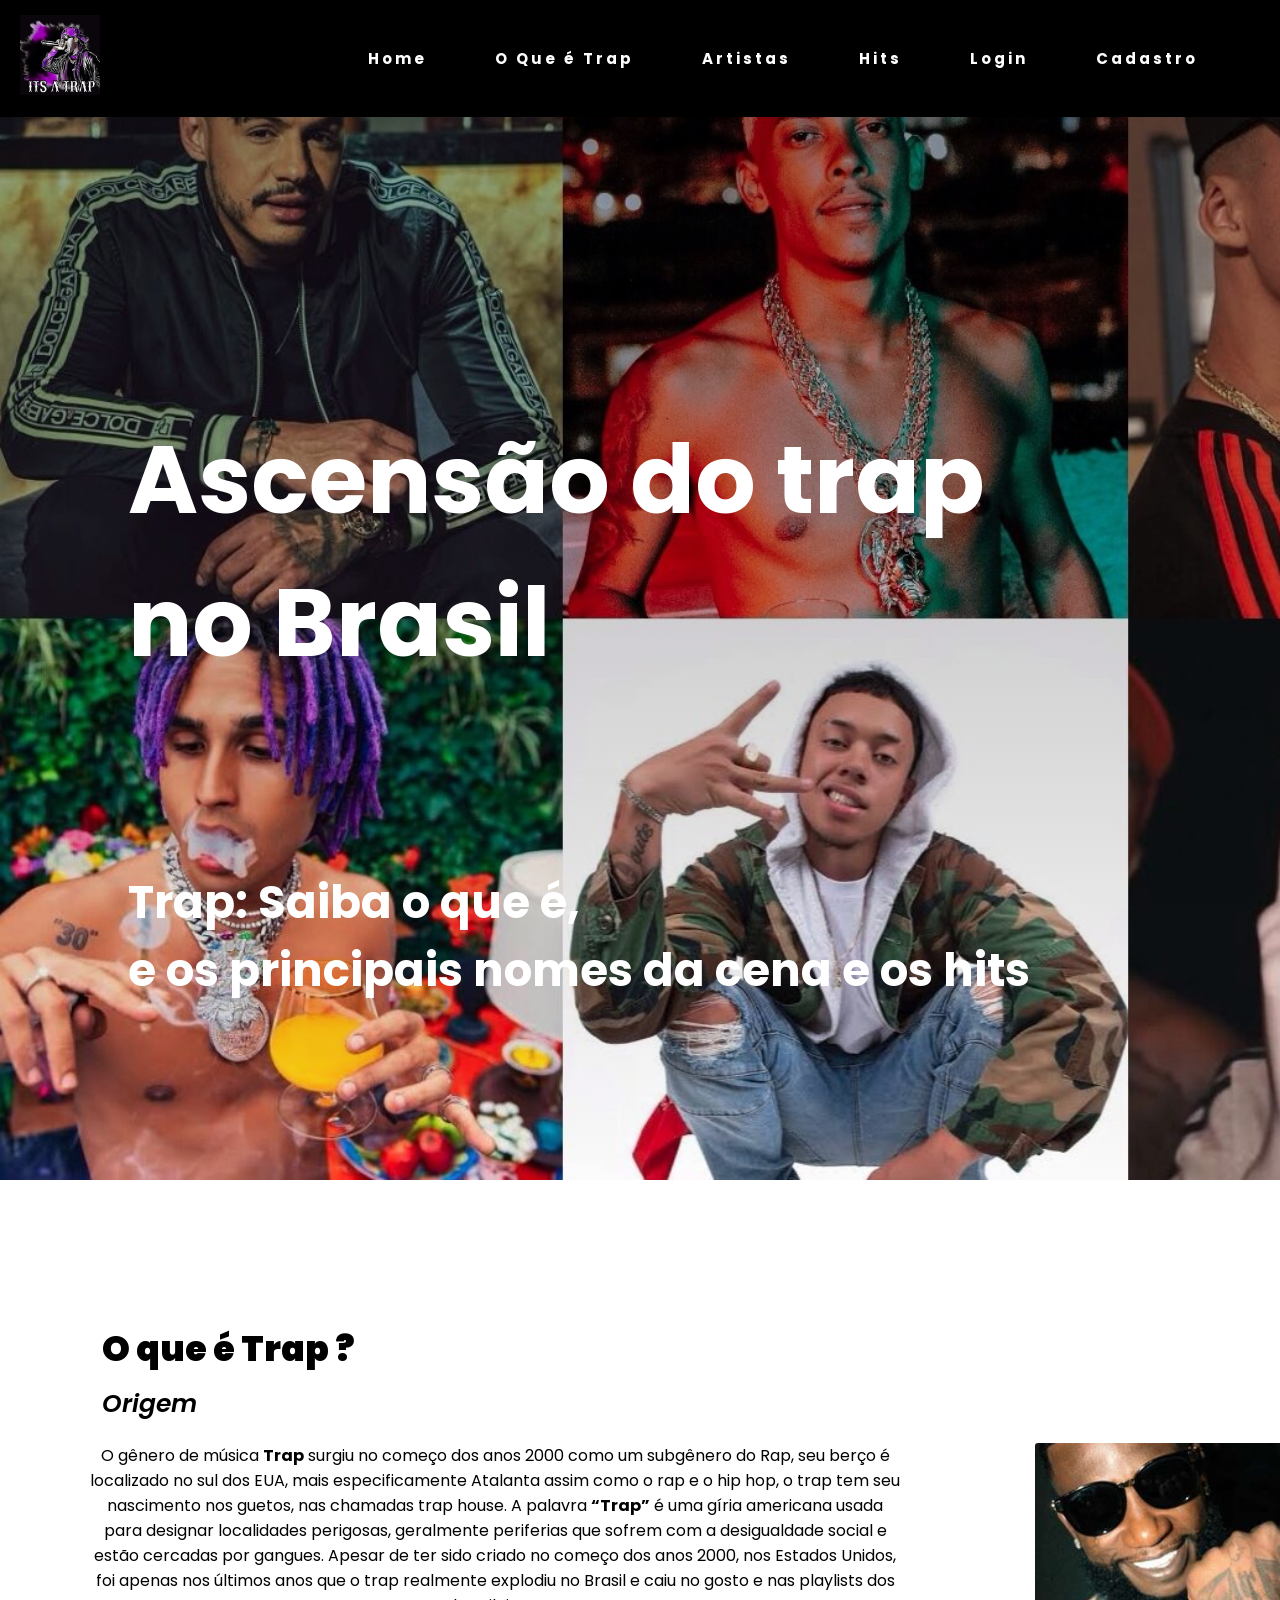
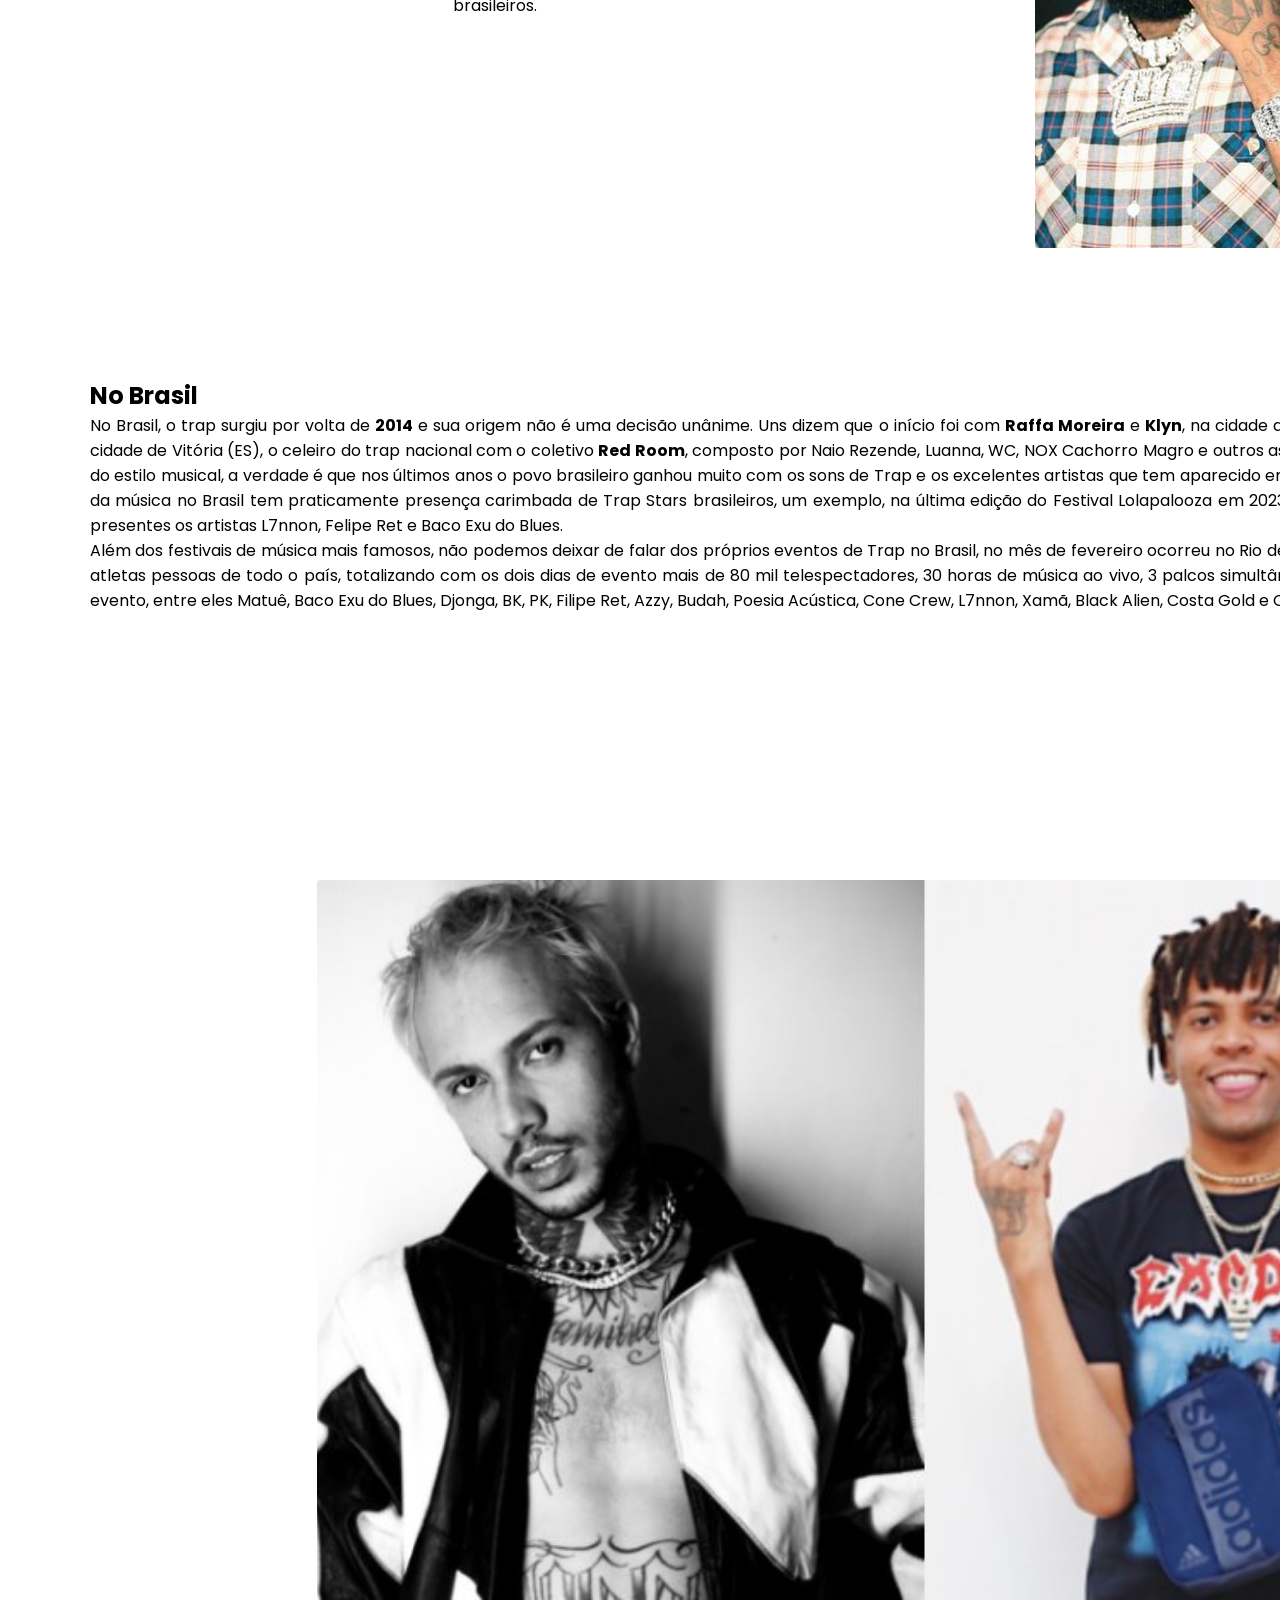
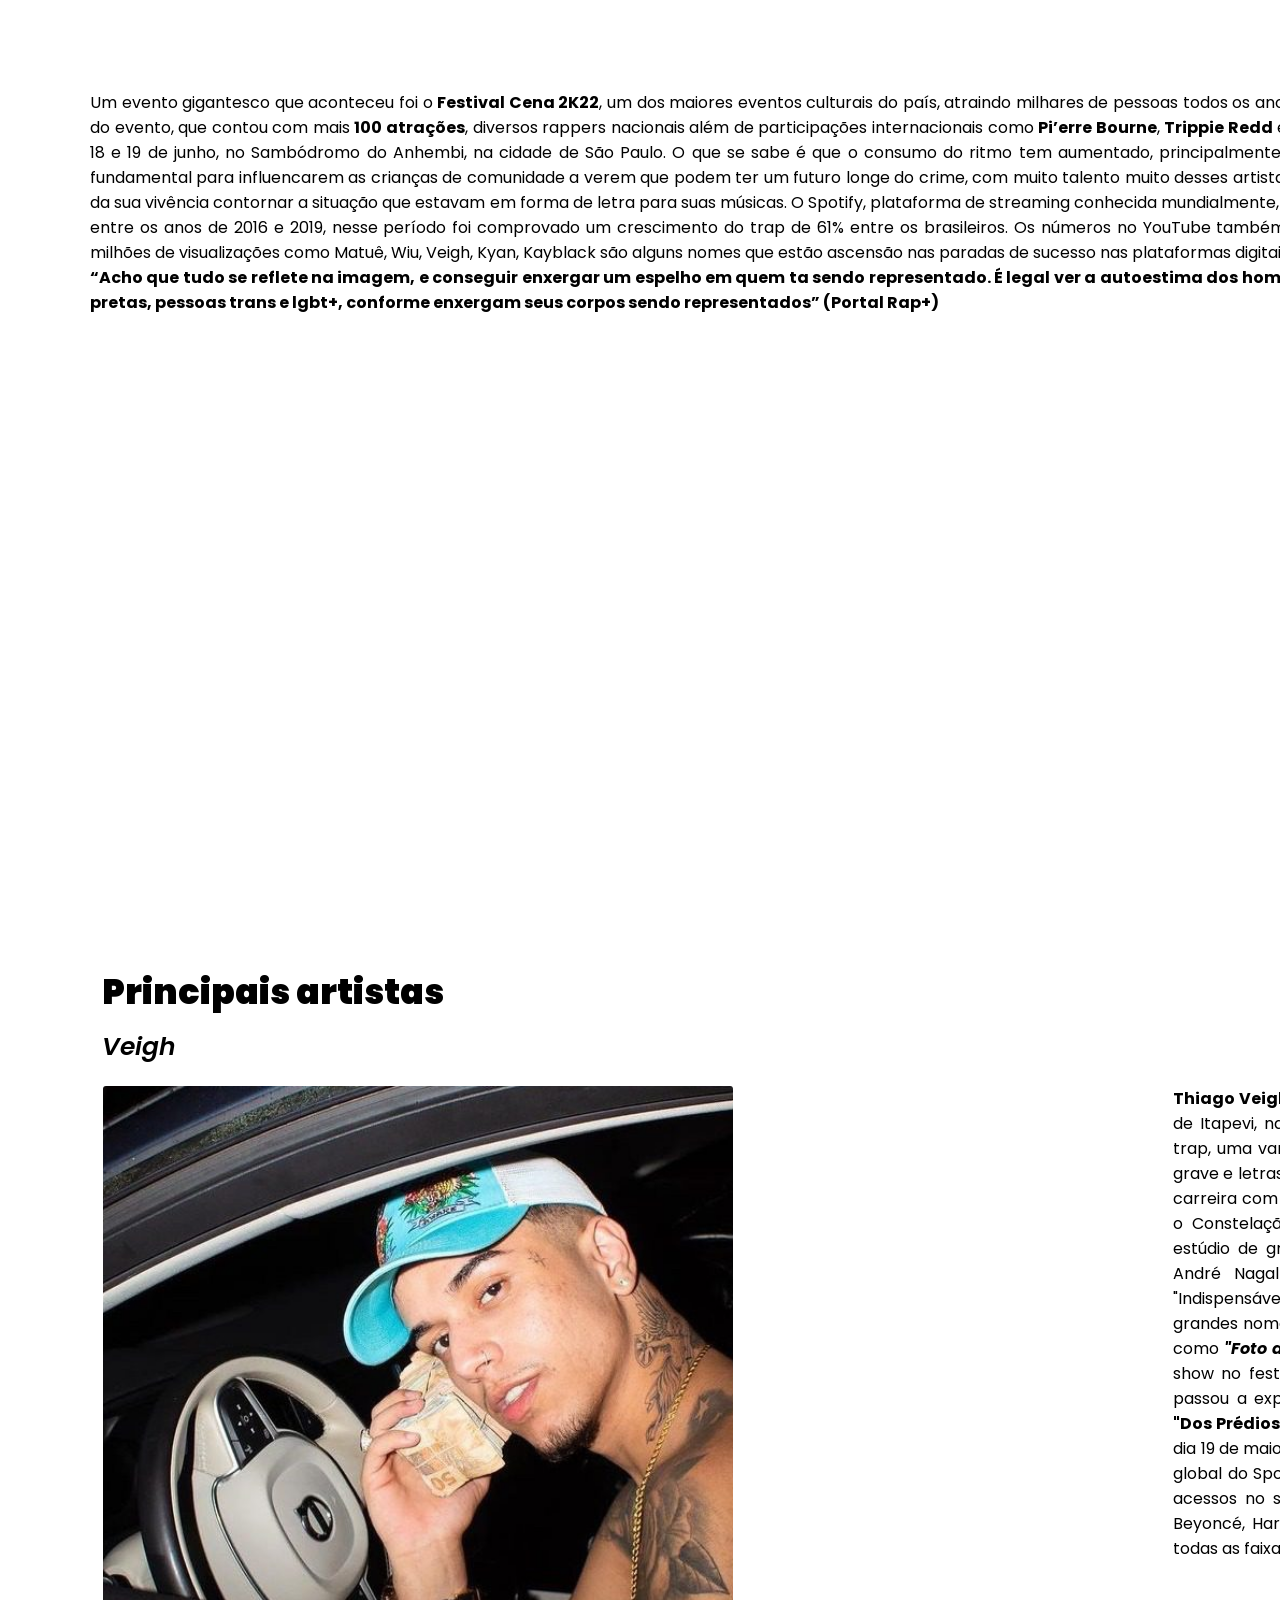
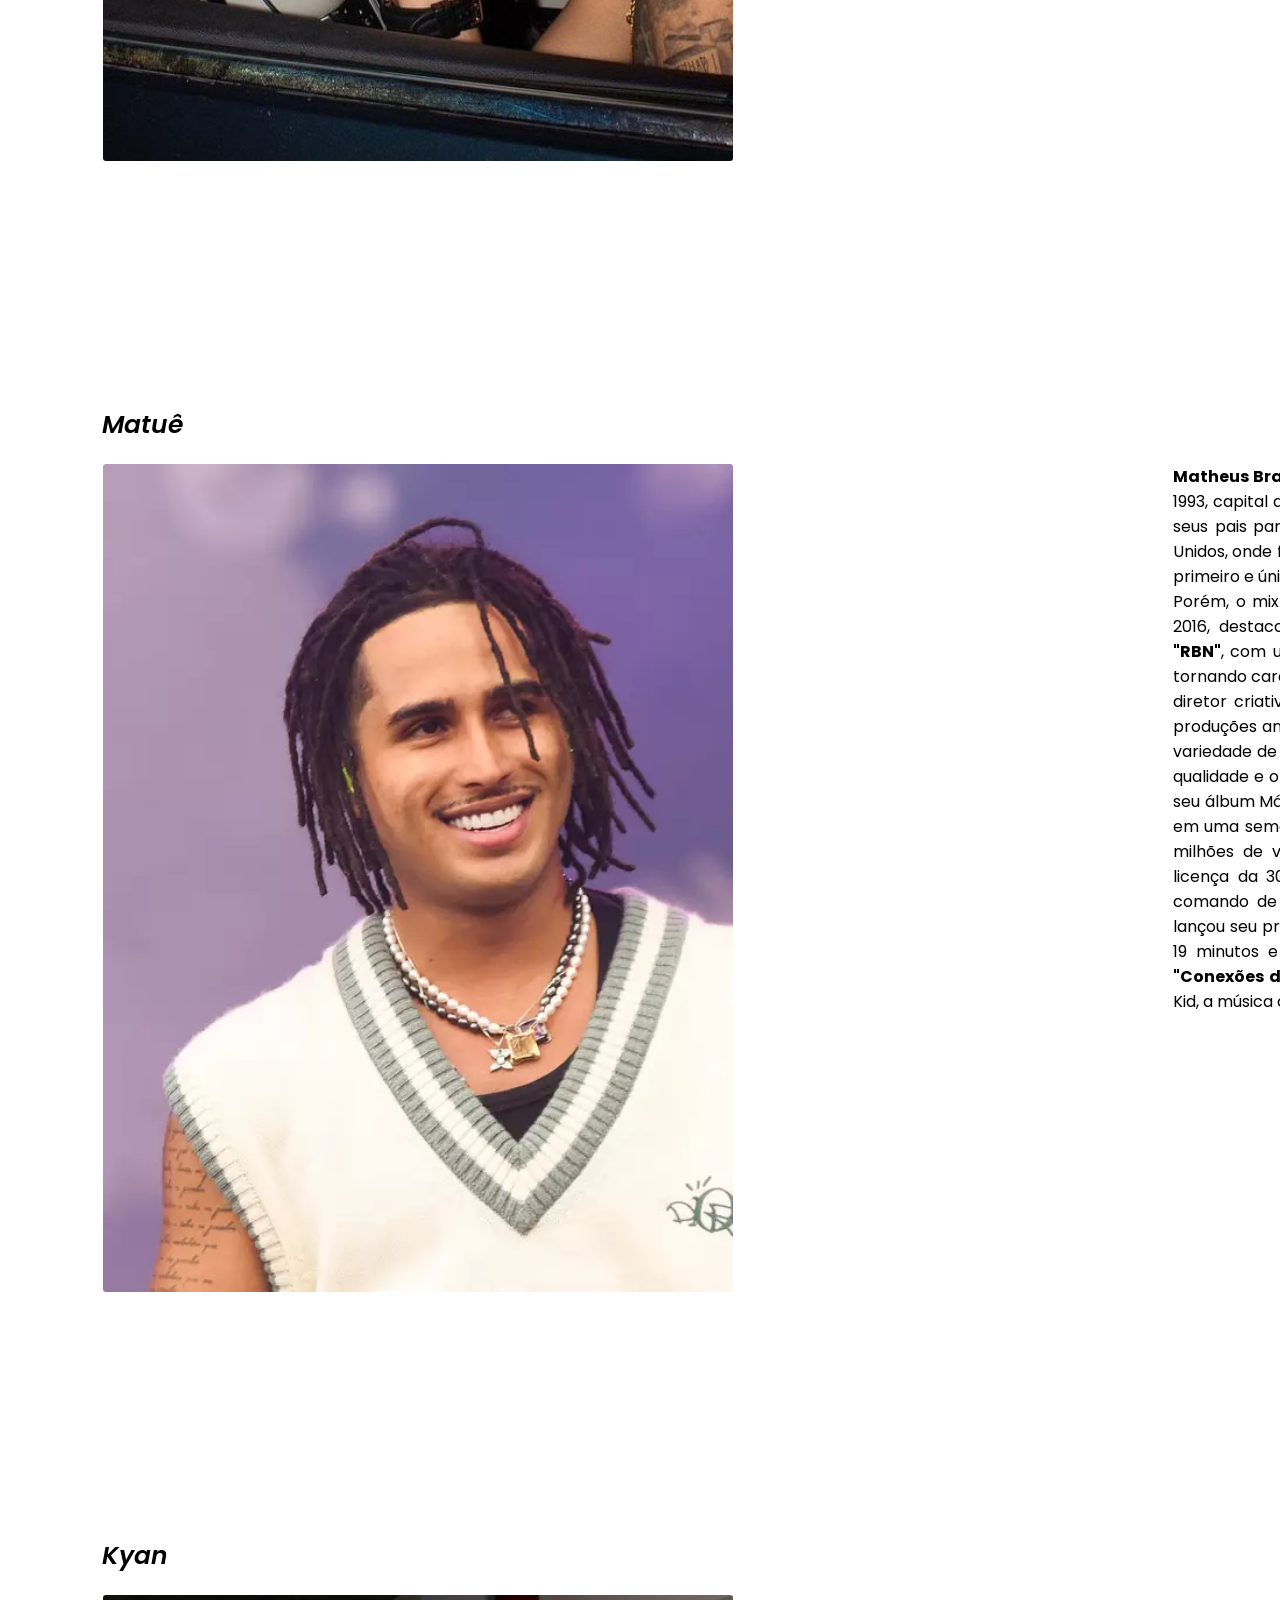
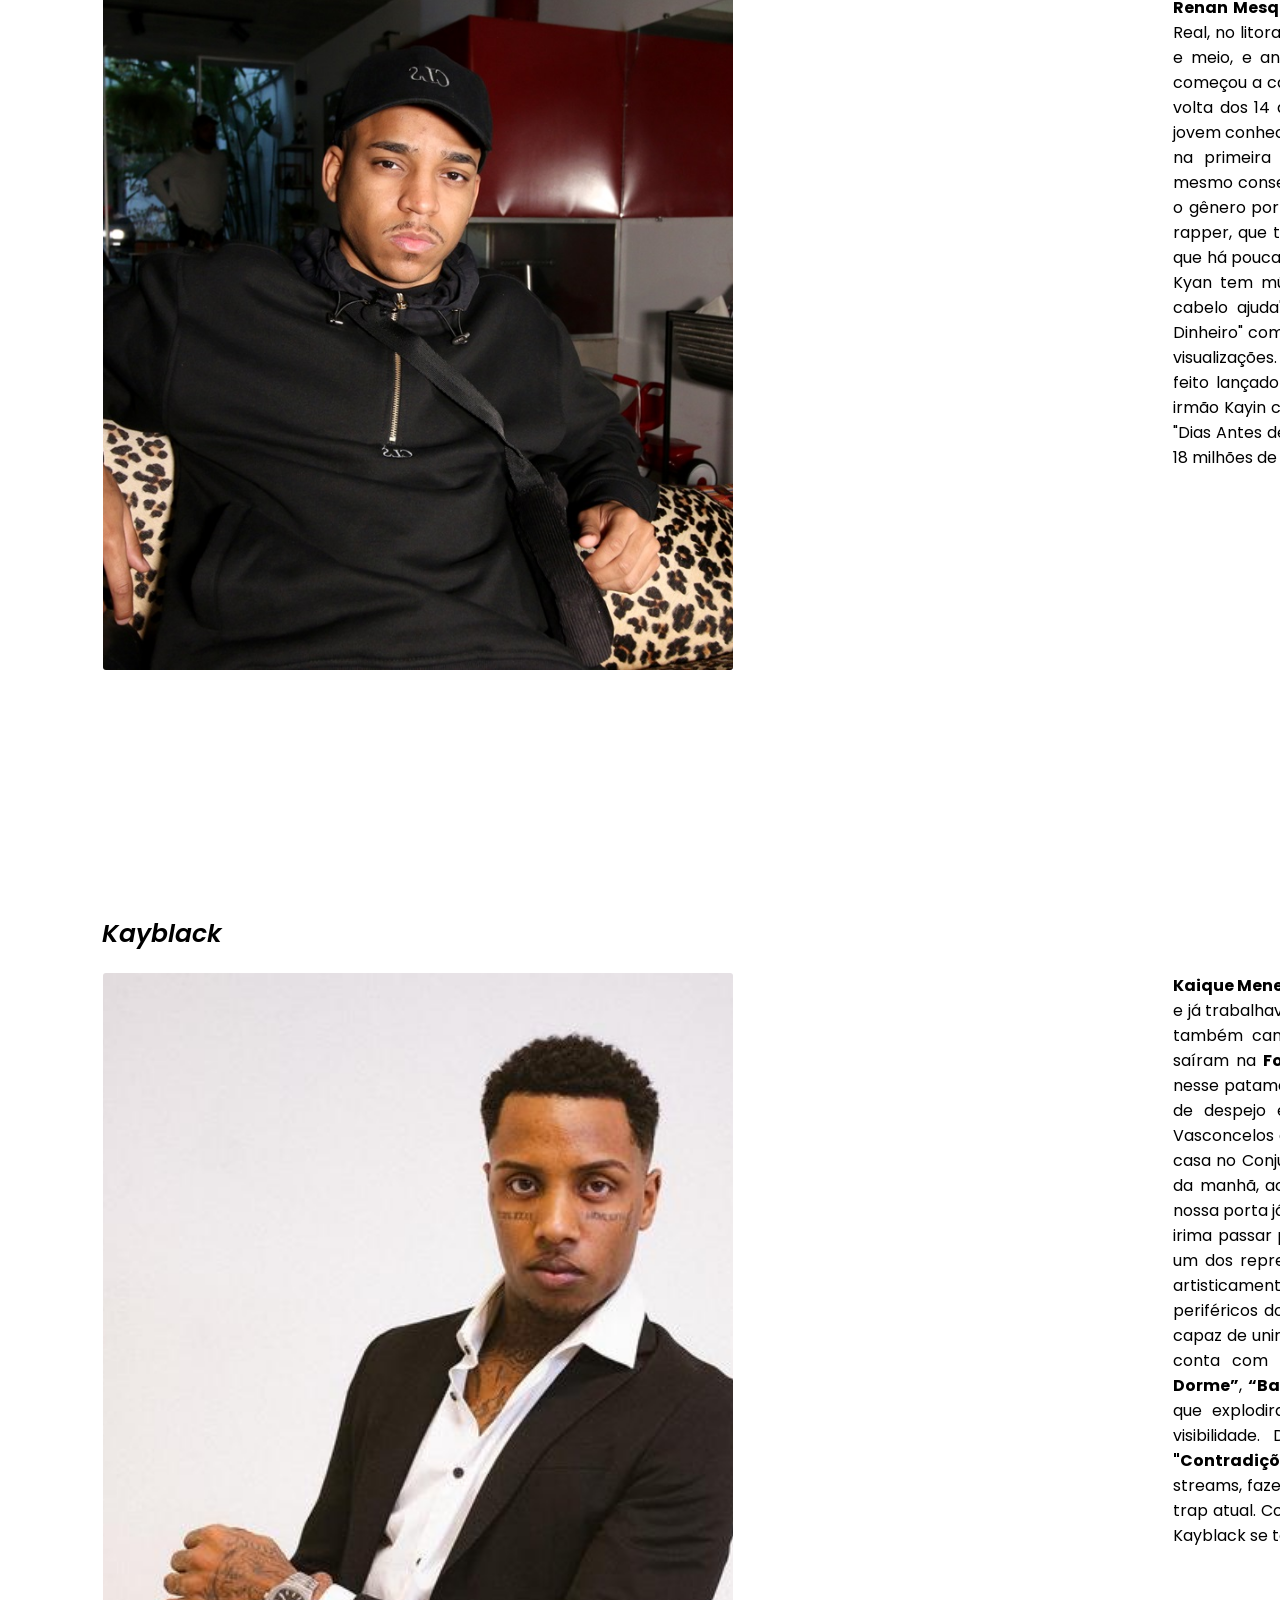
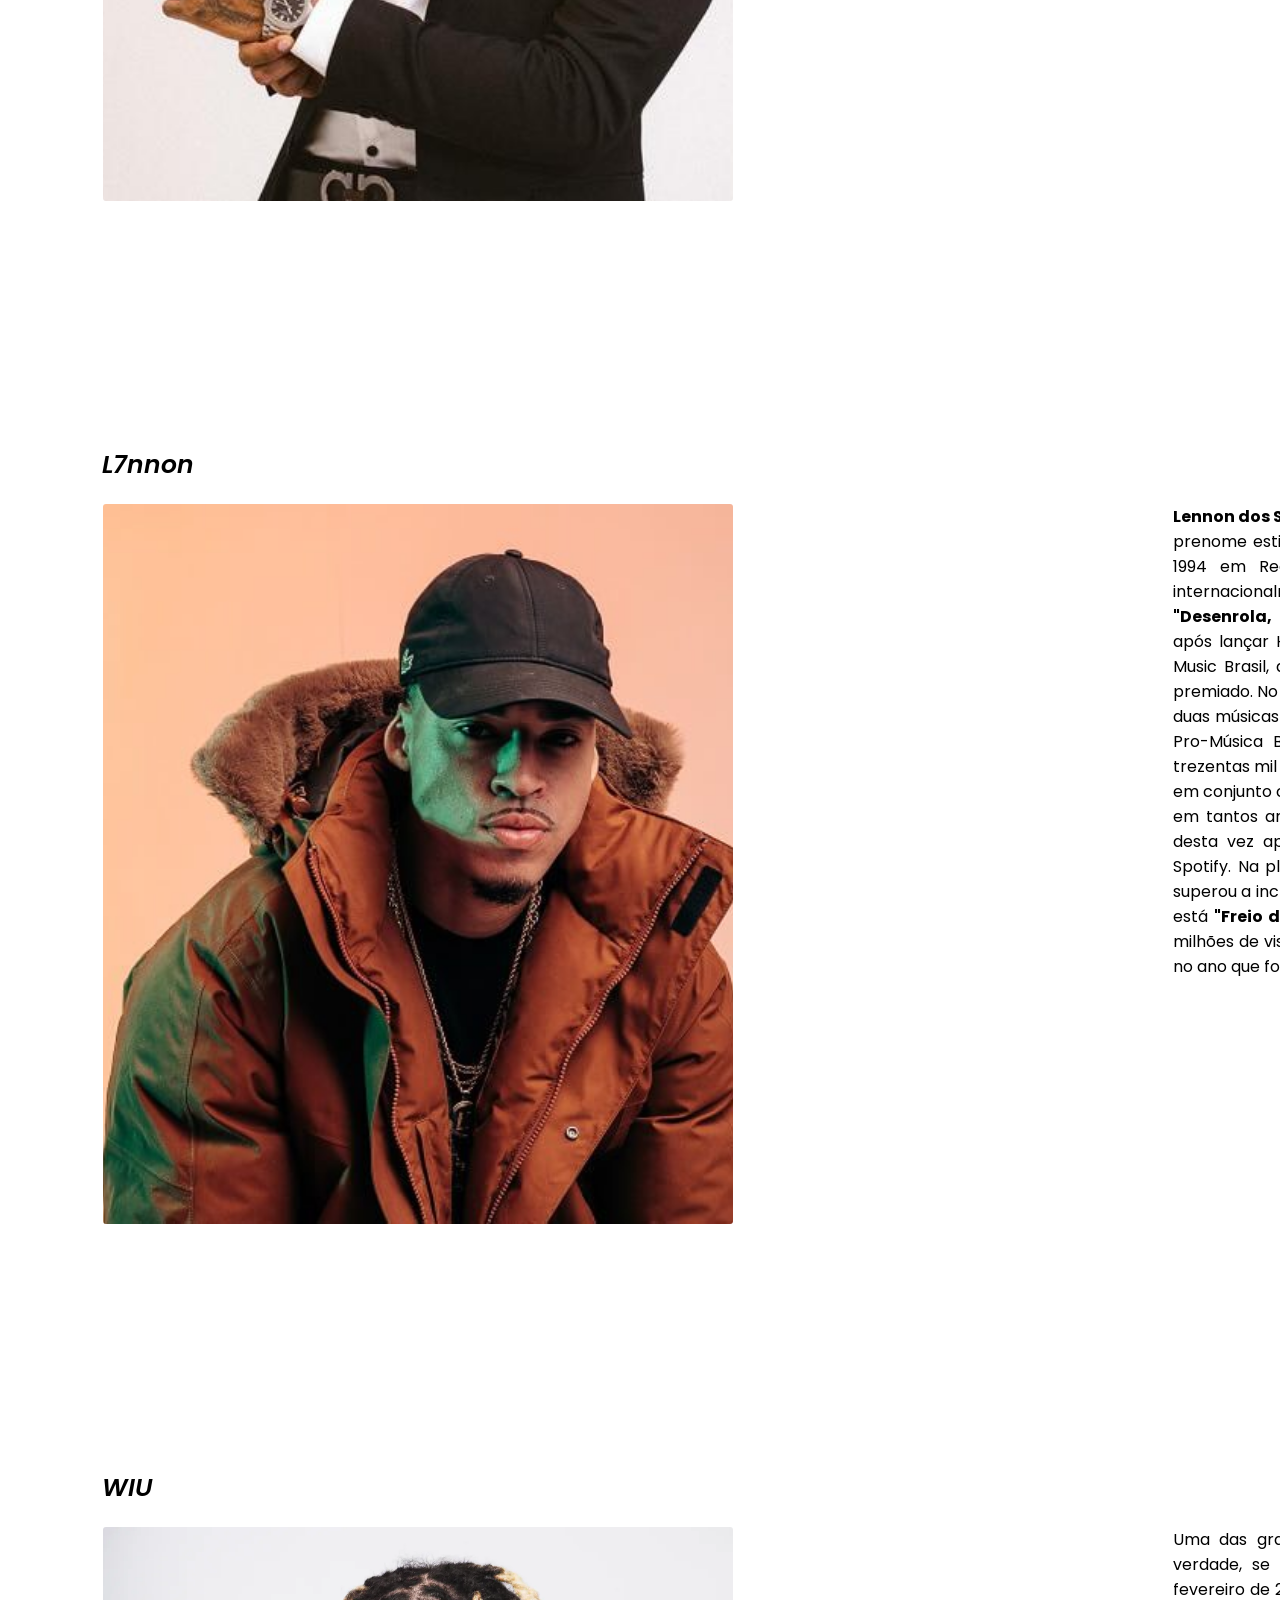
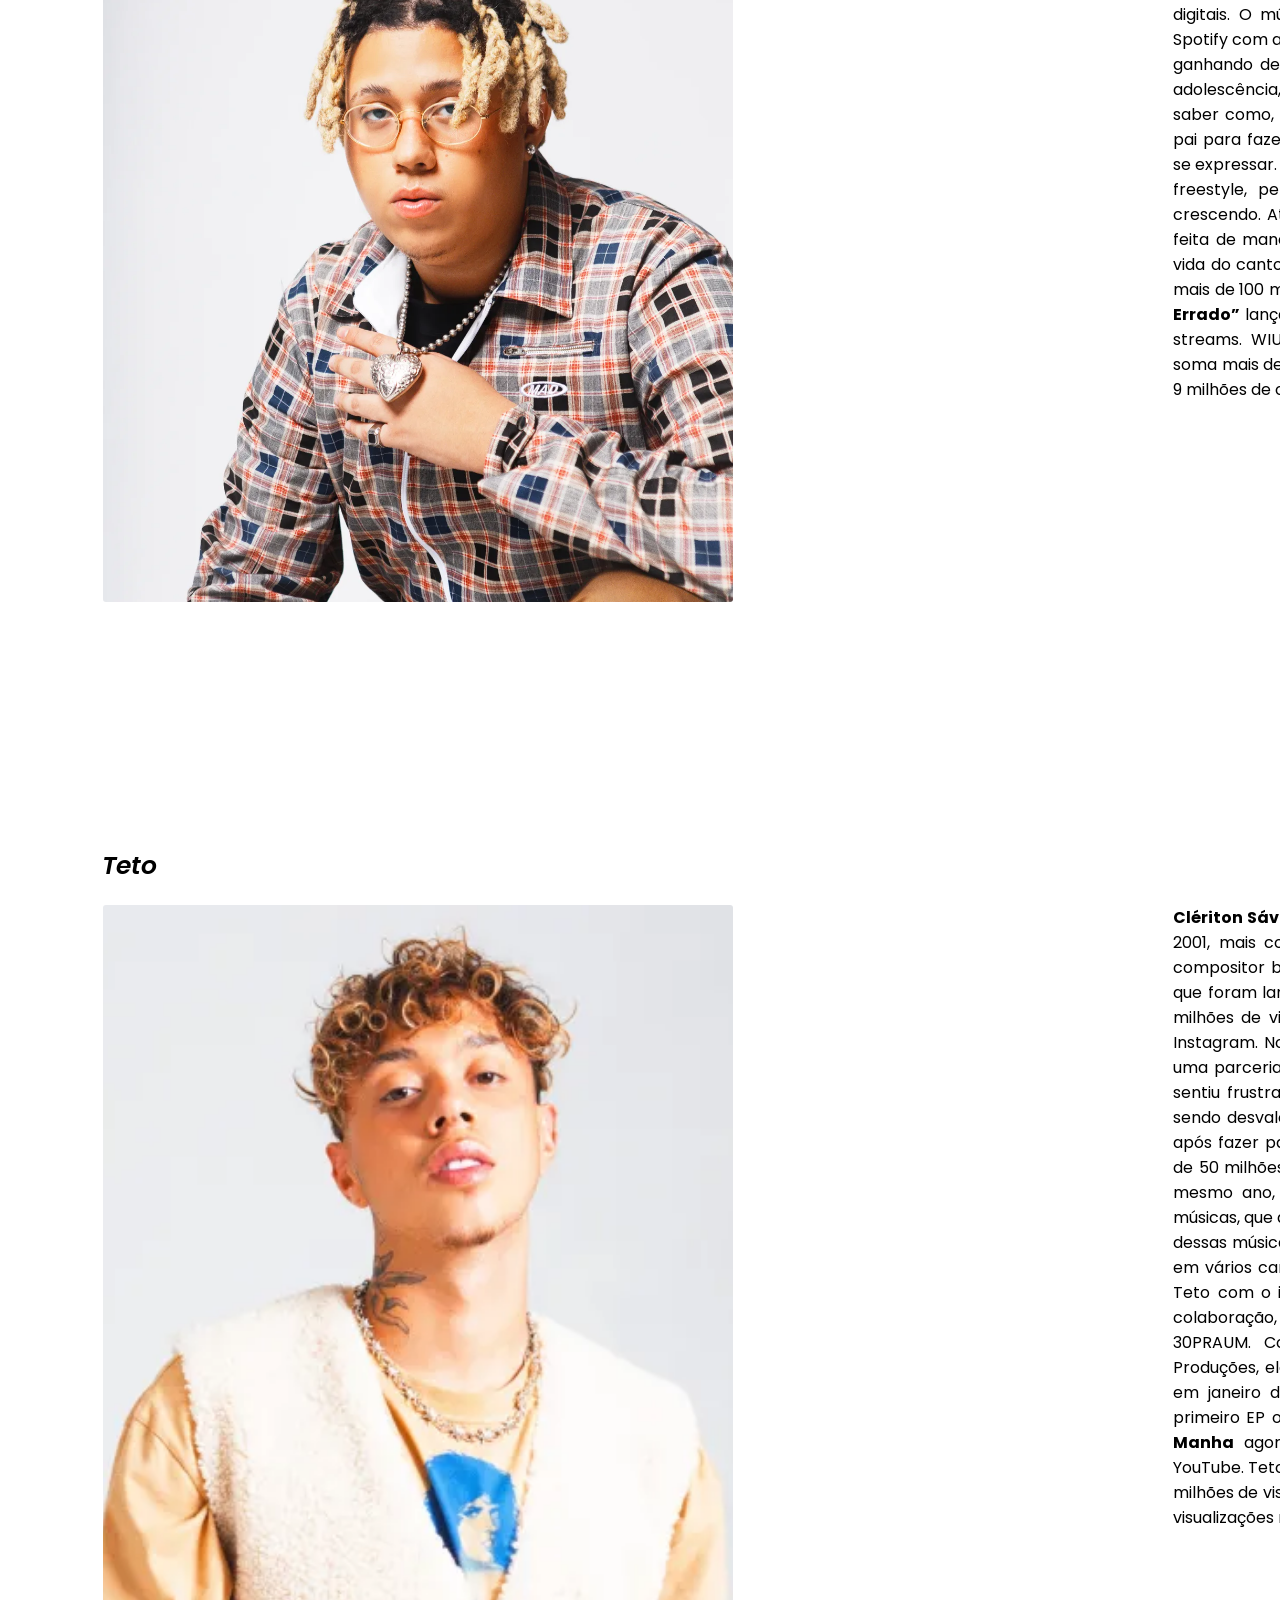
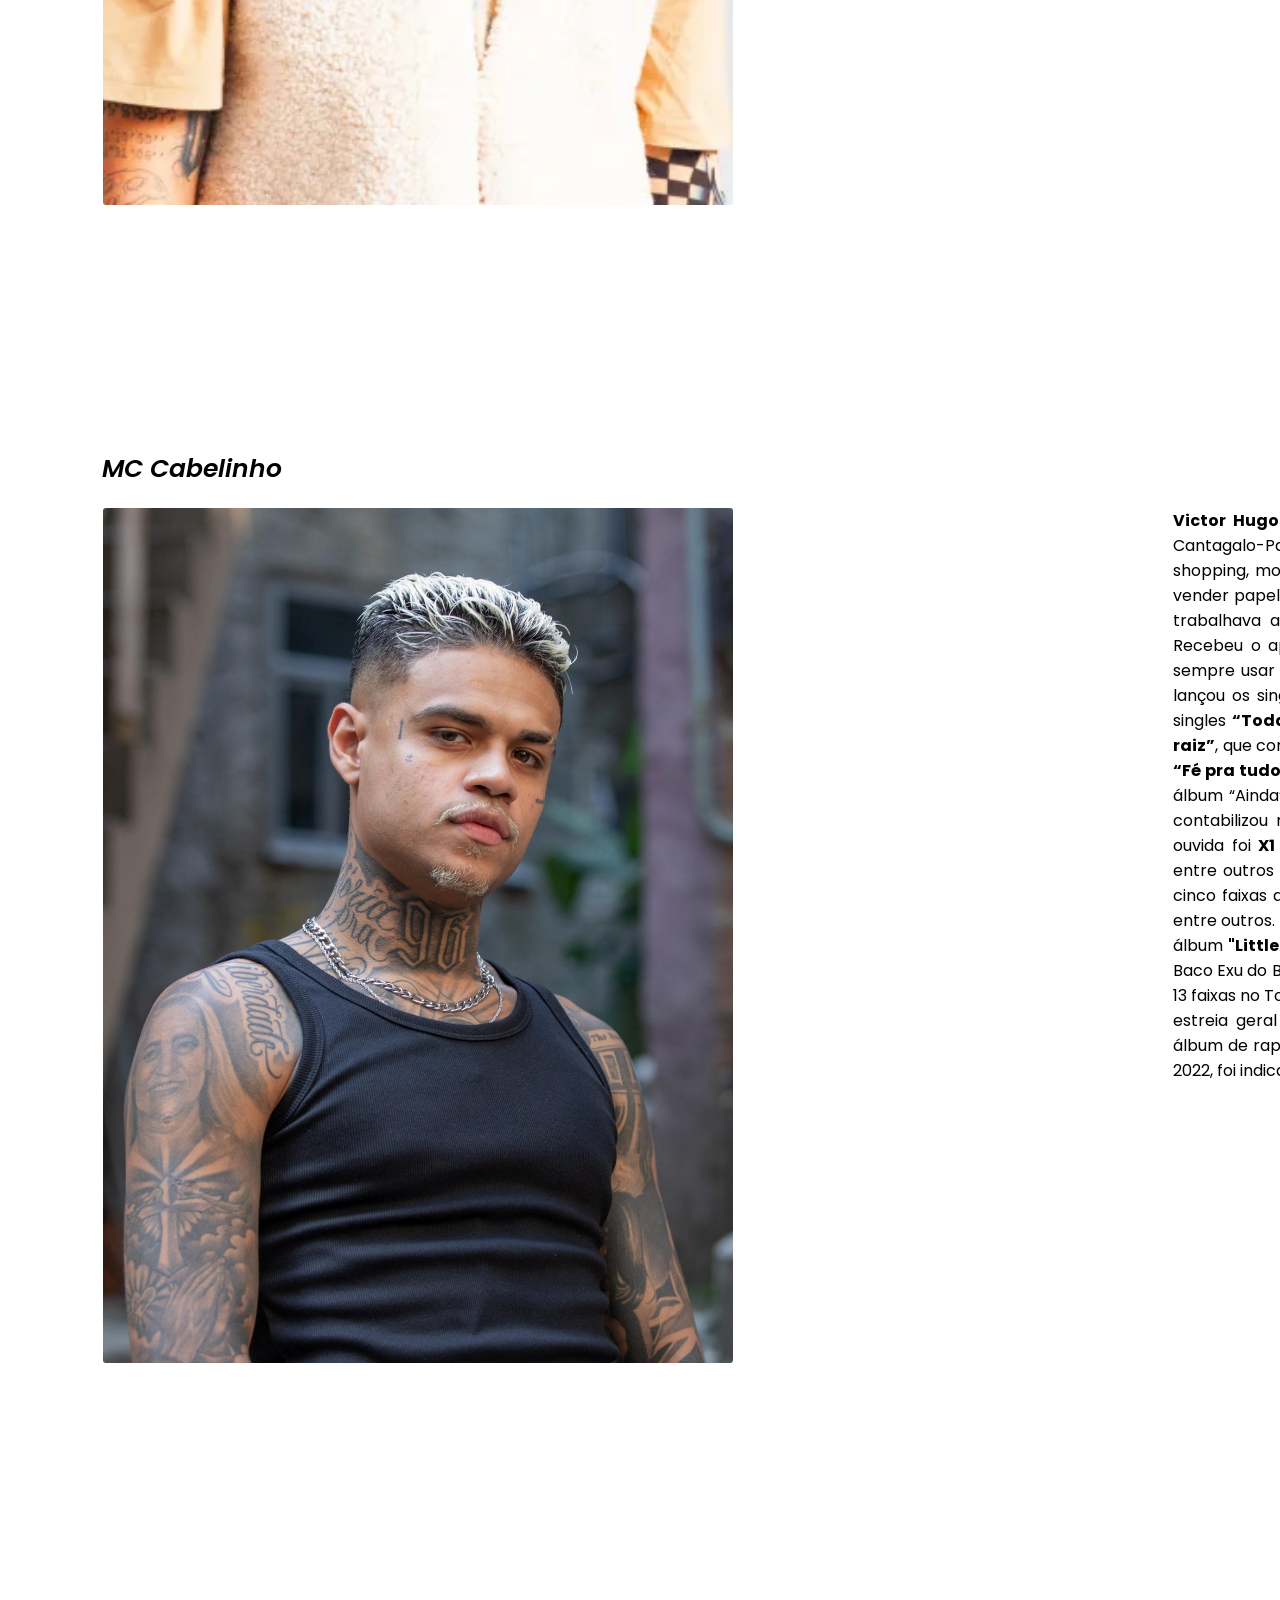
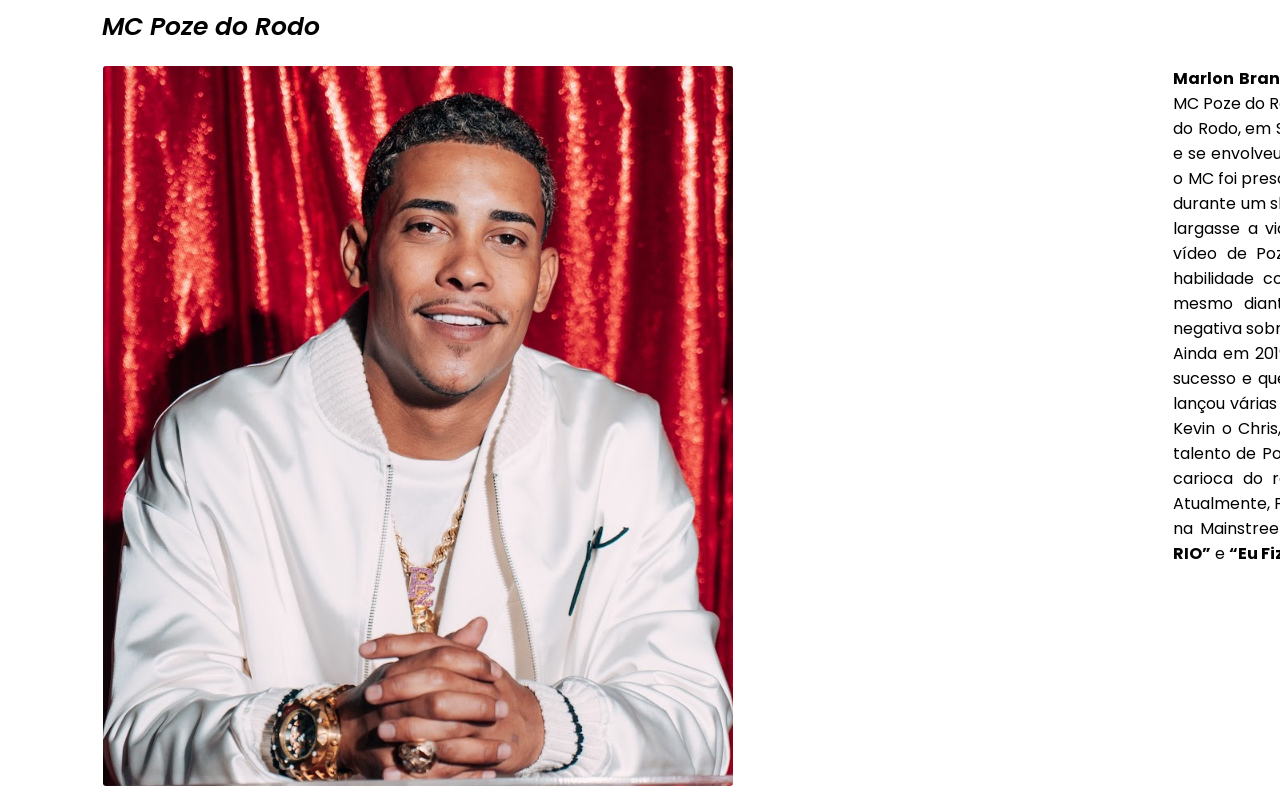
==== commit 440b25c1: "Poze no site" ====
--- a/Site/index.html
+++ b/Site/index.html
@@ -329,15 +329,30 @@
 
             </div>
             <div class="textoArtistasTeto">
-                <p><b>Clériton Sávio Santos Silva</b> nasceu em Jacobina na Bahia em 19 de outubro de 2001, mais conhecido pelo seu nome artístico Teto, é um trapper, cantor e compositor brasileiro, 
-                    que ficou conhecido através de prévias de suas músicas, que foram lançadas não oficialmente em vários canais do YouTube, alcançando milhões de visualizações e ganhando fama em redes 
-                    sociais como o TikTok e Instagram. No final de 2019, a gravadora Hash Produções se interessou e fechou uma parceria de investimento com o músico. Mas logo um tempo depois ele se sentiu frustrado 
-                    pela demora da sua estreia e sentiu que seu trabalho estava sendo desvalorizado pela produtora. Teto conseguiu construir uma base de fãs após fazer participações nos hits <b>"Drip da Roça"</b> de Reid, que conta 
-                    com mais de 50 milhões de visualizações no YouTube e <b>"Saturno"</b> de Burn-O em 2020. No mesmo ano, ele começou a fazer lives no seu Instagram para divulgar suas músicas, que ainda estavam em fase de produção, 
-                    então os fãs faziam as prévias dessas músicas. Os vídeos de suas músicas alcançaram milhões de visualizações em vários canais. Sua repercussão atraiu o rapper Matuê, que se aproximou de Teto com o interesse de 
-                    fazer um feat da faixa <b>"M4"</b>, que seria apenas uma colaboração, porém mais tarde o convidou para fazer parte da sua gravadora 30PRAUM. Como ainda estava em pré-contrato com a gravadora Hash Produções, ele decidiu 
-                    não levar o contrato adiante e assinou com a 30PRAUM em janeiro de 2021, dando inicio definitivo na sua carreira. Teto batizou seu primeiro EP oficial de Prévias.zip em 2019 com faixas como <b>Paypal</b>, <b>Dia Azul</b> e <b>Manha</b> 
-                    agora, elas acumulam mais de 100 milhões de visualizações só no YouTube. Teto emplacou ainda os hits <b>"Fim de Semana no Rio"</b> com mais de 145 milhões de visualizações no YouTube e <b>"Mustang Preto"</b>, hoje com 79 milhões de visualizações no YouTube.
+                <p><b>Clériton Sávio Santos Silva</b> nasceu em Jacobina na Bahia em 19 de outubro de 2001, mais
+                    conhecido pelo seu nome artístico Teto, é um trapper, cantor e compositor brasileiro,
+                    que ficou conhecido através de prévias de suas músicas, que foram lançadas não oficialmente em
+                    vários canais do YouTube, alcançando milhões de visualizações e ganhando fama em redes
+                    sociais como o TikTok e Instagram. No final de 2019, a gravadora Hash Produções se interessou e
+                    fechou uma parceria de investimento com o músico. Mas logo um tempo depois ele se sentiu frustrado
+                    pela demora da sua estreia e sentiu que seu trabalho estava sendo desvalorizado pela produtora. Teto
+                    conseguiu construir uma base de fãs após fazer participações nos hits <b>"Drip da Roça"</b> de Reid,
+                    que conta
+                    com mais de 50 milhões de visualizações no YouTube e <b>"Saturno"</b> de Burn-O em 2020. No mesmo
+                    ano, ele começou a fazer lives no seu Instagram para divulgar suas músicas, que ainda estavam em
+                    fase de produção,
+                    então os fãs faziam as prévias dessas músicas. Os vídeos de suas músicas alcançaram milhões de
+                    visualizações em vários canais. Sua repercussão atraiu o rapper Matuê, que se aproximou de Teto com
+                    o interesse de
+                    fazer um feat da faixa <b>"M4"</b>, que seria apenas uma colaboração, porém mais tarde o convidou
+                    para fazer parte da sua gravadora 30PRAUM. Como ainda estava em pré-contrato com a gravadora Hash
+                    Produções, ele decidiu
+                    não levar o contrato adiante e assinou com a 30PRAUM em janeiro de 2021, dando inicio definitivo na
+                    sua carreira. Teto batizou seu primeiro EP oficial de Prévias.zip em 2019 com faixas como
+                    <b>Paypal</b>, <b>Dia Azul</b> e <b>Manha</b>
+                    agora, elas acumulam mais de 100 milhões de visualizações só no YouTube. Teto emplacou ainda os hits
+                    <b>"Fim de Semana no Rio"</b> com mais de 145 milhões de visualizações no YouTube e <b>"Mustang
+                        Preto"</b>, hoje com 79 milhões de visualizações no YouTube.
                 </p>
             </div>
         </div>
@@ -350,7 +365,51 @@
 
             </div>
             <div class="textoArtistasCabelinho">
-                <p><b>Victor Hugo Oliveira do Nascimento</b> nasceu em 28 de janeiro de 1996 em Cantagalo-Pavão-Pavãozinho, Rio de Janeiro. Recebeu o apelido de Cabelinho aos 15 anos, quando começou a cantar, por sempre usar o cabelo arrepiado e descolorido. Em 2022 fundou sua própria gravadora, a Bairro 3.
+                <p><b>Victor Hugo Oliveira do Nascimento</b> nasceu em 28 de janeiro de 1996 em
+                    Cantagalo-Pavão-Pavãozinho, Rio de Janeiro. Já trabalhou de estoquista em shopping, montou
+                    persianas, ajudou um tio a limpar
+                    oficina de carros e outro a vender papel de presente em final de ano em Copacabana. Cantava na
+                    igreja e trabalhava a onde dava, pois tinha que fazer dinheiro pra ajudar a família. Recebeu o
+                    apelido de
+                    Cabelinho aos 15 anos, quando começou a cantar, por sempre usar o cabelo arrepiado e descolorido.
+                    Iniciou a carreira em 2016, onde lançou os singles autorais <b>“16 tá aí”</b> e <b>“Voz do
+                        coração”</b>. Em 2017 lançou
+                    os singles <b>“Toda hora”</b> e <b>“Zona sul”</b>. Em 2018 lançou seu primeiro álbum <b>“Minha
+                        raiz”</b>, que contou com as participações de MC Orelha na faixa-título, DJ Mibi em <b>“Fé pra
+                        tudo, moço”</b>, Batutinha em <b>“Zona Sul”</b>, entre outros.
+                    Em 2020 lançou o álbum “Ainda”, com 13 faixas autorais. Em 2021 lançou o álbum <b>“Little hair”</b>,
+                    que contabilizou mais de 500 milhões de streams com 17 faixas e sua faixa mais ouvida foi <b>X1</b>
+                    e participações de Orochi e Dallass, L7nnon, Filipe Ret e Dallass, entre outros convidados. Nesse
+                    mesmo ano lançou o EP “Coro com coça”,
+                    com cinco faixas autorais e participação de Kevin O Chris na faixa-título, MC Dricka, entre outros.
+                    Em 2022 fundou sua própria gravadora, a Bairro 13 e lançou mais um álbum <b>"Little Love"</b>, com
+                    13 faixas autorais e participações especiais de Bairro 13, Baco Exu do Blues e Delacruz, Ludmilla,
+                    Gloria Groove. “Little love” emplacou
+                    11 das 13 faixas no Top 50 Brasil do Spotify e o lançamento foi considerado a sexta maior estreia
+                    geral de um álbum da plataforma no país e a melhor estreia de um álbum de rap da história do Spotify
+                    Brasil, com 5,4 milhões de stream. Ainda em 2022, foi indicado ao MTV Millenial Awards e venceu a
+                    categoria Beat BR
+                </p>
+            </div>
+        </div>
+
+        <div class="page-title container">
+            <h2>MC Poze do Rodo</h2>
+        </div>
+        <div class="artistasPoze">
+            <div class="imagemPoze">
+
+            </div>
+            <div class="textoArtistasPoze">
+                <p><b>Marlon Brandon Coelho Couto Silva</b>  mais conhecido pelo seu nome artístico MC Poze do Rodo, é um cantor brasileiro de trap e funk carioca. 
+                    nasceu na Favela do Rodo, em Santa Cruz, Zona Oeste do Rio de Janeiro, em 5 de fevereiro de 1999, e se envolveu com a criminalidade ainda na adolescência. Em setembro de 
+                    2019, o MC foi preso por apologia ao crime, corrupção de menores e tráfico de drogas durante um show em Sorriso, Mato Grosso.  mas a música fez com que o funkeiro largasse 
+                    a vida do crime e focasse no seu talento. Nessa mesma época, um vídeo de Poze do Rodo sendo humilhado por policiais que debochavam de habilidade como MC chegou a viralizar 
+                    nas redes sociais, mas o fato é que mesmo diante das polêmicas o cantor conseguiu driblar toda informação negativa sobre sua arte e continuou lançando vários hits pra galera 
+                    da quebrada. Ainda em 2019, Poze lançou <b>“Tô Voando Alto”</b>, sua primeira música de grande sucesso e que alcançou 93 milhões de views no YouTube. Desde então o artista lançou 
+                    várias faixas e realizou feats com grandes nomes da música, incluindo MC Kevin o Chris, DJ Gabriel do Borel, MC Hariel, Xamã e até Ferrugem. Em 2021 o talento de Poze chamou atenção 
+                    da galera da <b>Mainstreet Records</b>, gravadora carioca do rapper Orochi, que fez questão de fechar contrato com o MC. Atualmente, Poze do Rodo tem apostado no trap/funk em seus 
+                    lançamentos e já na Mainstreet possui hits como <b>“Vida Louca“</b>, <b>“A Cara do Crime“</b>, <b>“Assault RIO”</b> e <b>“Eu Fiz o Jogo Virar”</b>.
                 </p>
             </div>
         </div>
--- a/Site/css/artistas.css
+++ b/Site/css/artistas.css
@@ -223,15 +223,45 @@
 .artistasCabelinho .imagemCabelinho {
     display: flex;
     background-position: center;
+    height: 95vh;
+    width: 70vh;
+    border-radius: 3px;
+    background-image: url('../img/cabelinho.jpg');
+    background-repeat: no-repeat;
+    background-size: cover;
+}
+
+.artistasCabelinho .textoArtistasCabelinho {
+    display: flex;
+    text-align: justify;
+    width: 50vw;
+    height: 20vh;
+}
+
+.artistasPoze {
+    display: flex;
+    justify-content: space-between;
+    margin-bottom: 25vh;
+    padding: 20px;
+    margin-left: 6.5%;
+    margin-right: 6.5%;
+    width: 190vh;
+    height: 100%; 
+    border-radius: 3px;
+}
+
+.artistasPoze .imagemPoze {
+    display: flex;
+    background-position: center;
     height: 80vh;
     width: 70vh;
     border-radius: 3px;
-    background-image: url('../img/cabelinho.jpg');
-    background-repeat: no-repeat;
-    background-size: cover;
-}
-
-.artistasCabelinho .textoArtistasCabelinho {
+    background-image: url('../img/poze.jpg');
+    background-repeat: no-repeat;
+    background-size: cover;
+}
+
+.artistasPoze .textoArtistasPoze {
     display: flex;
     text-align: justify;
     width: 50vw;
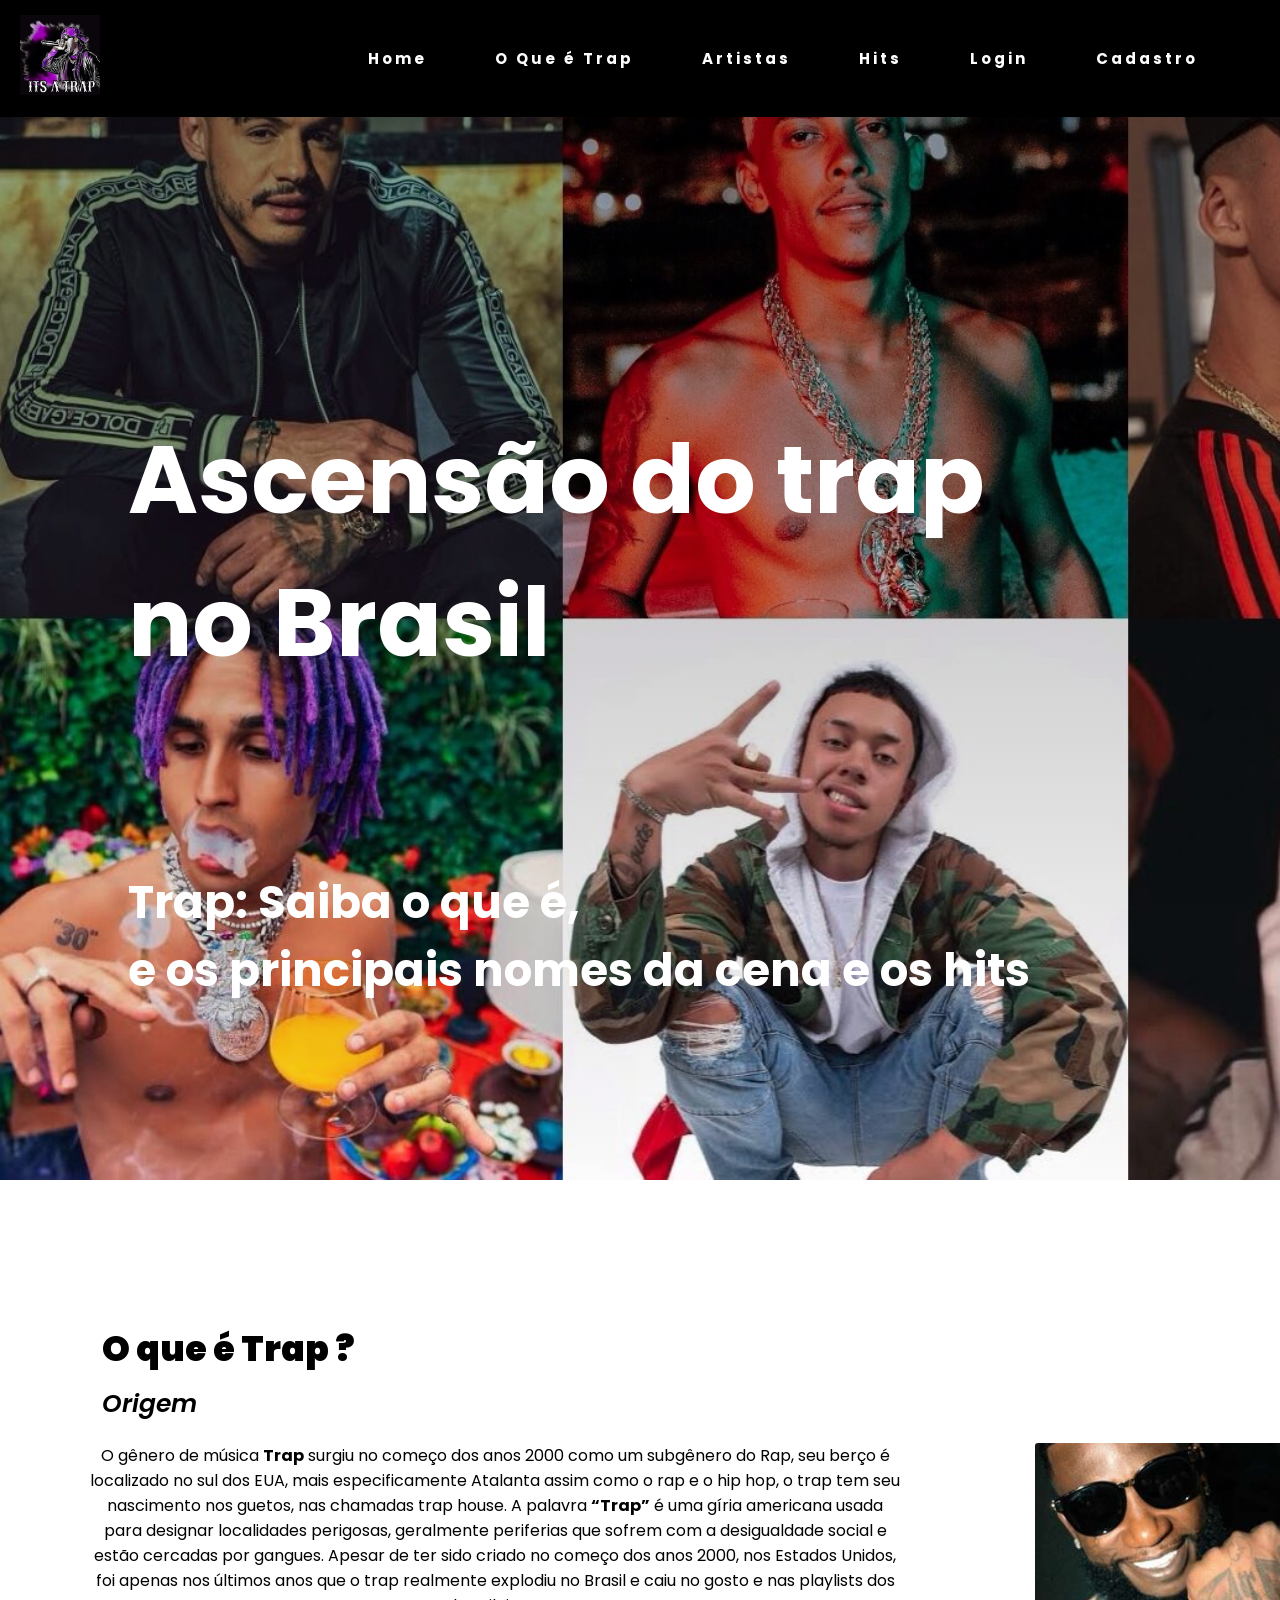
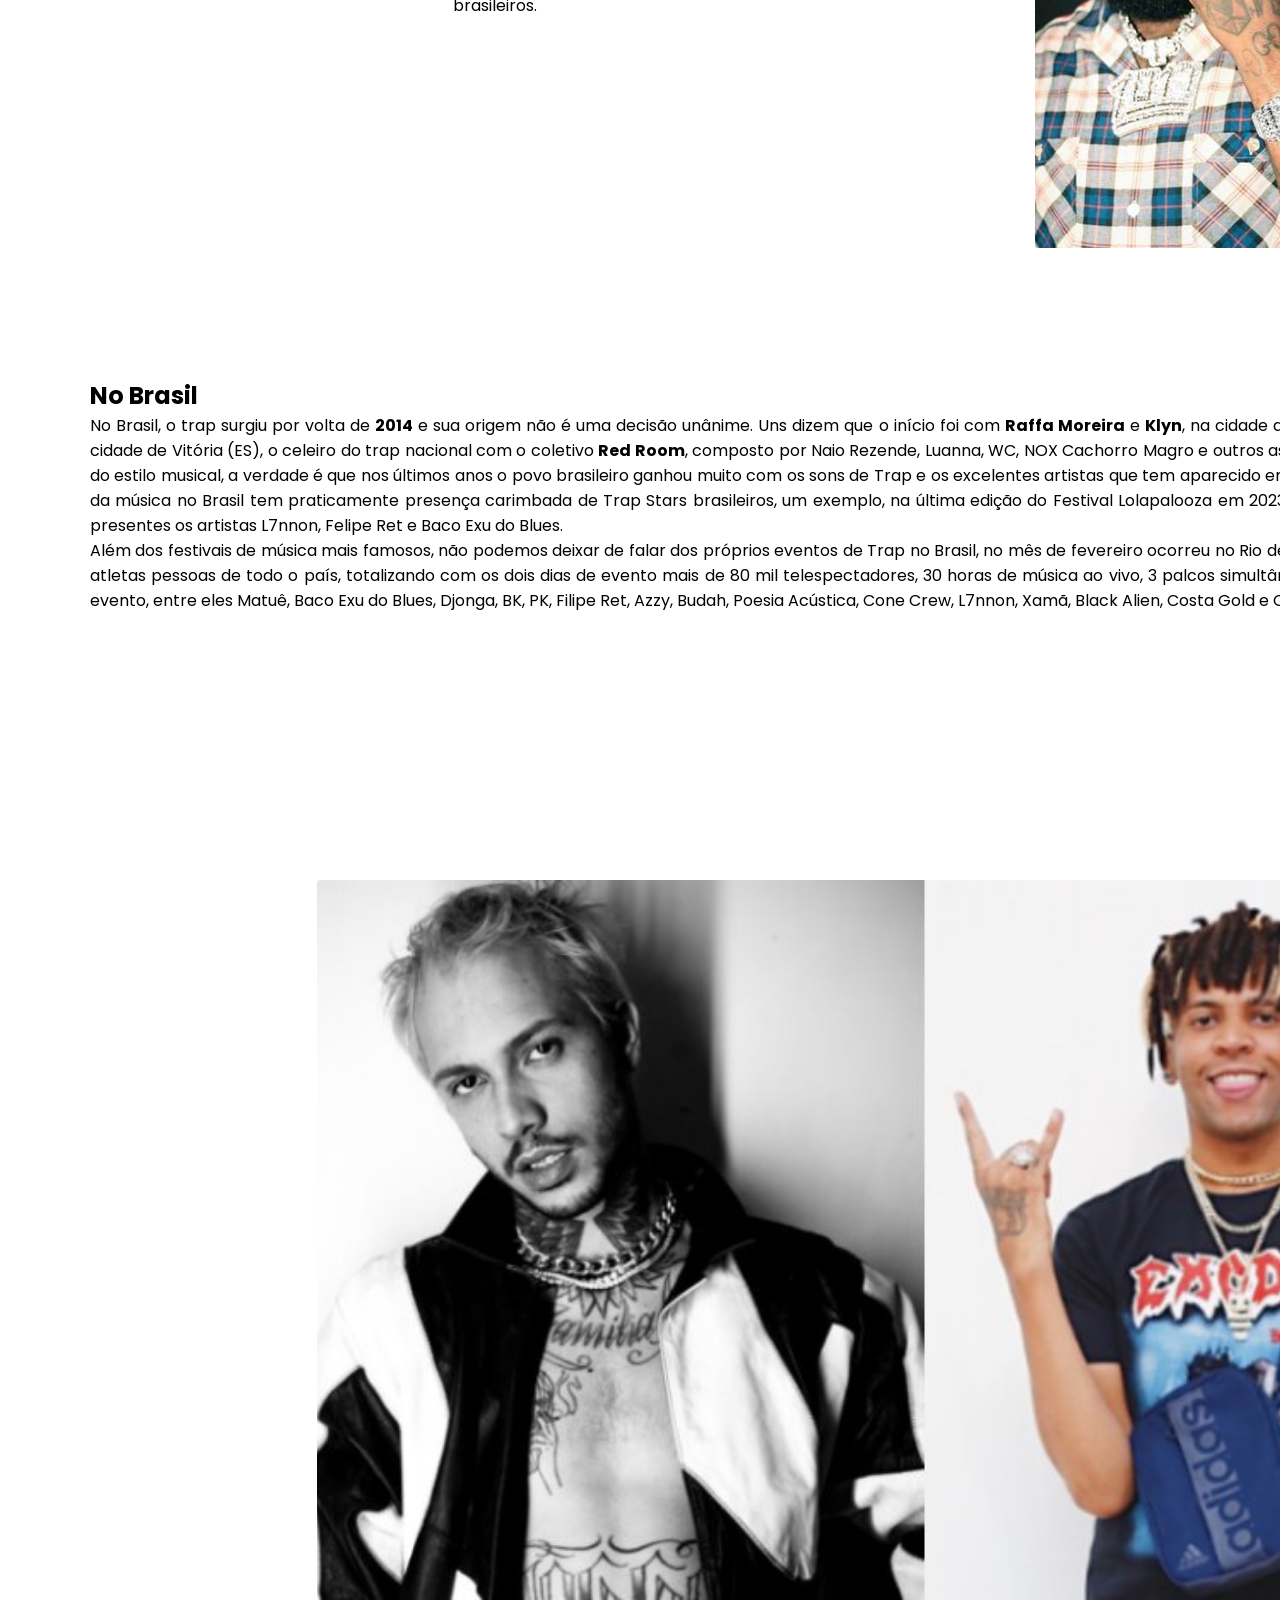
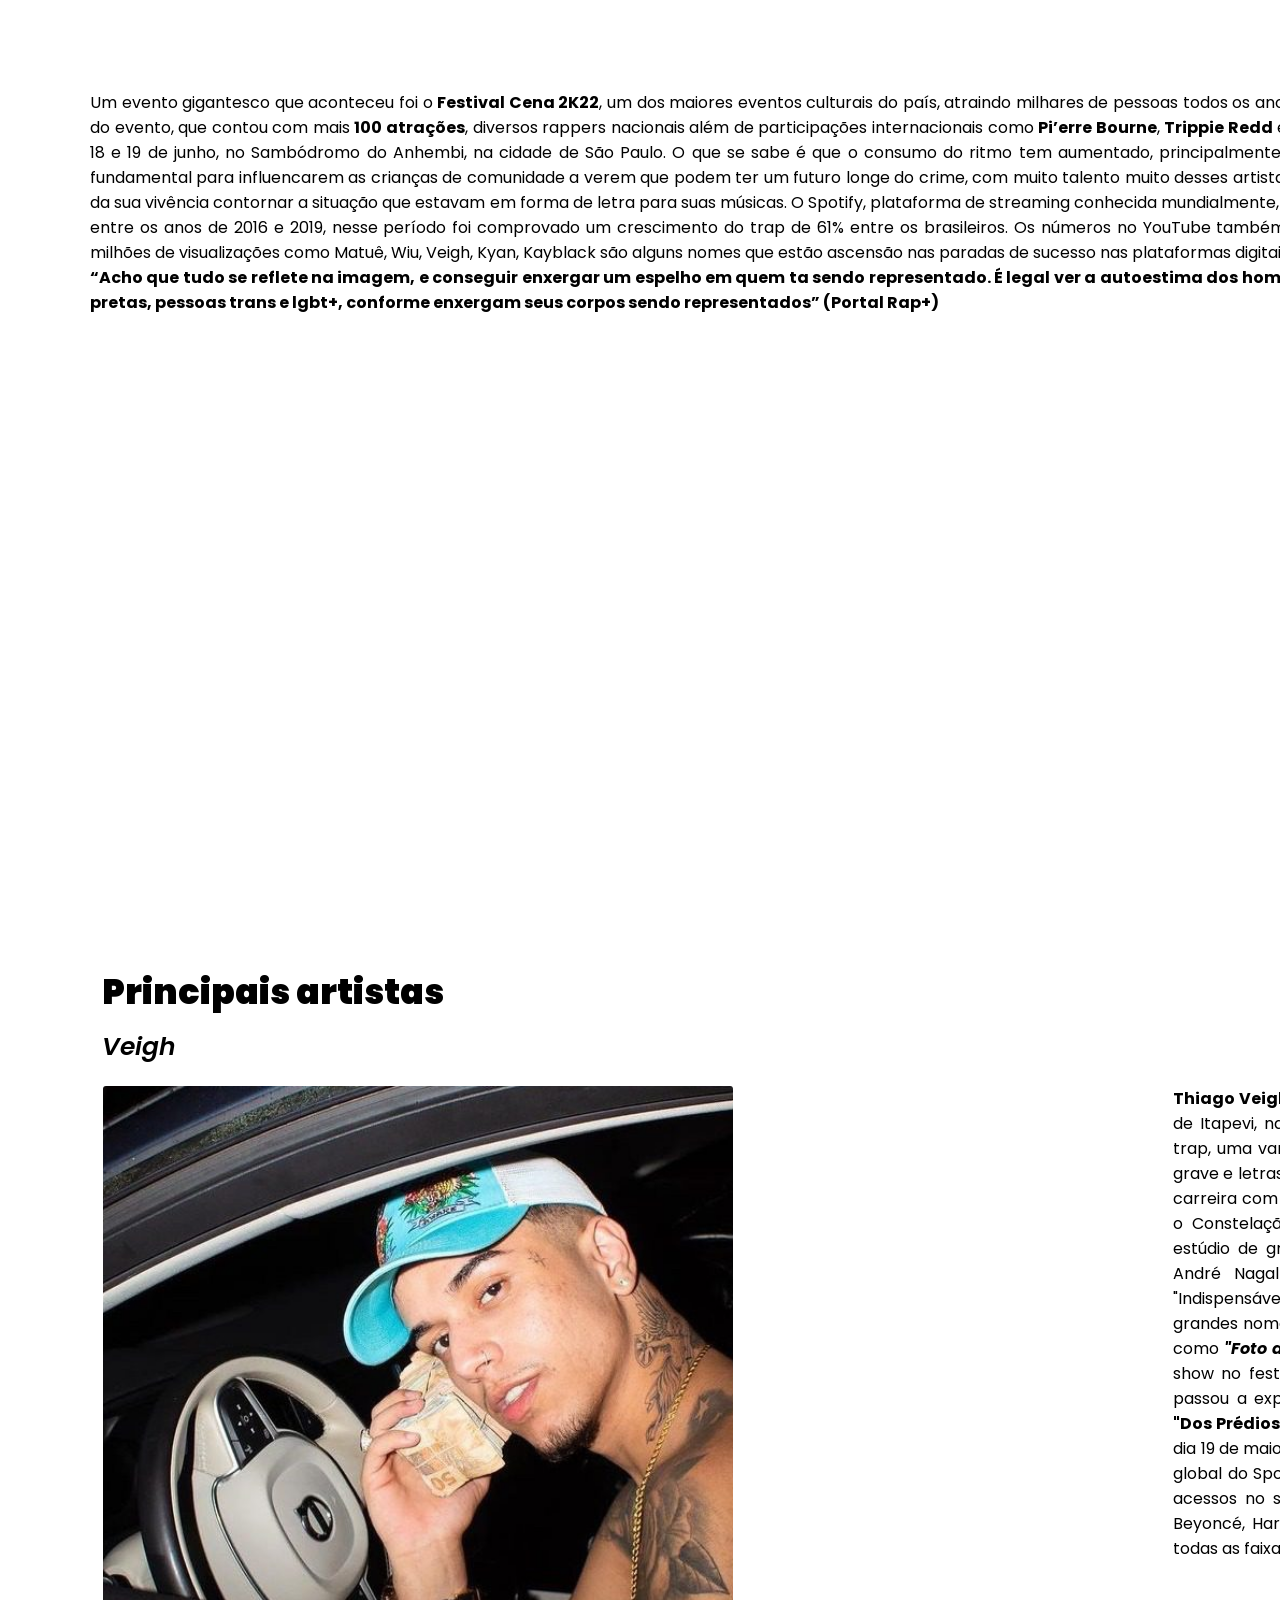
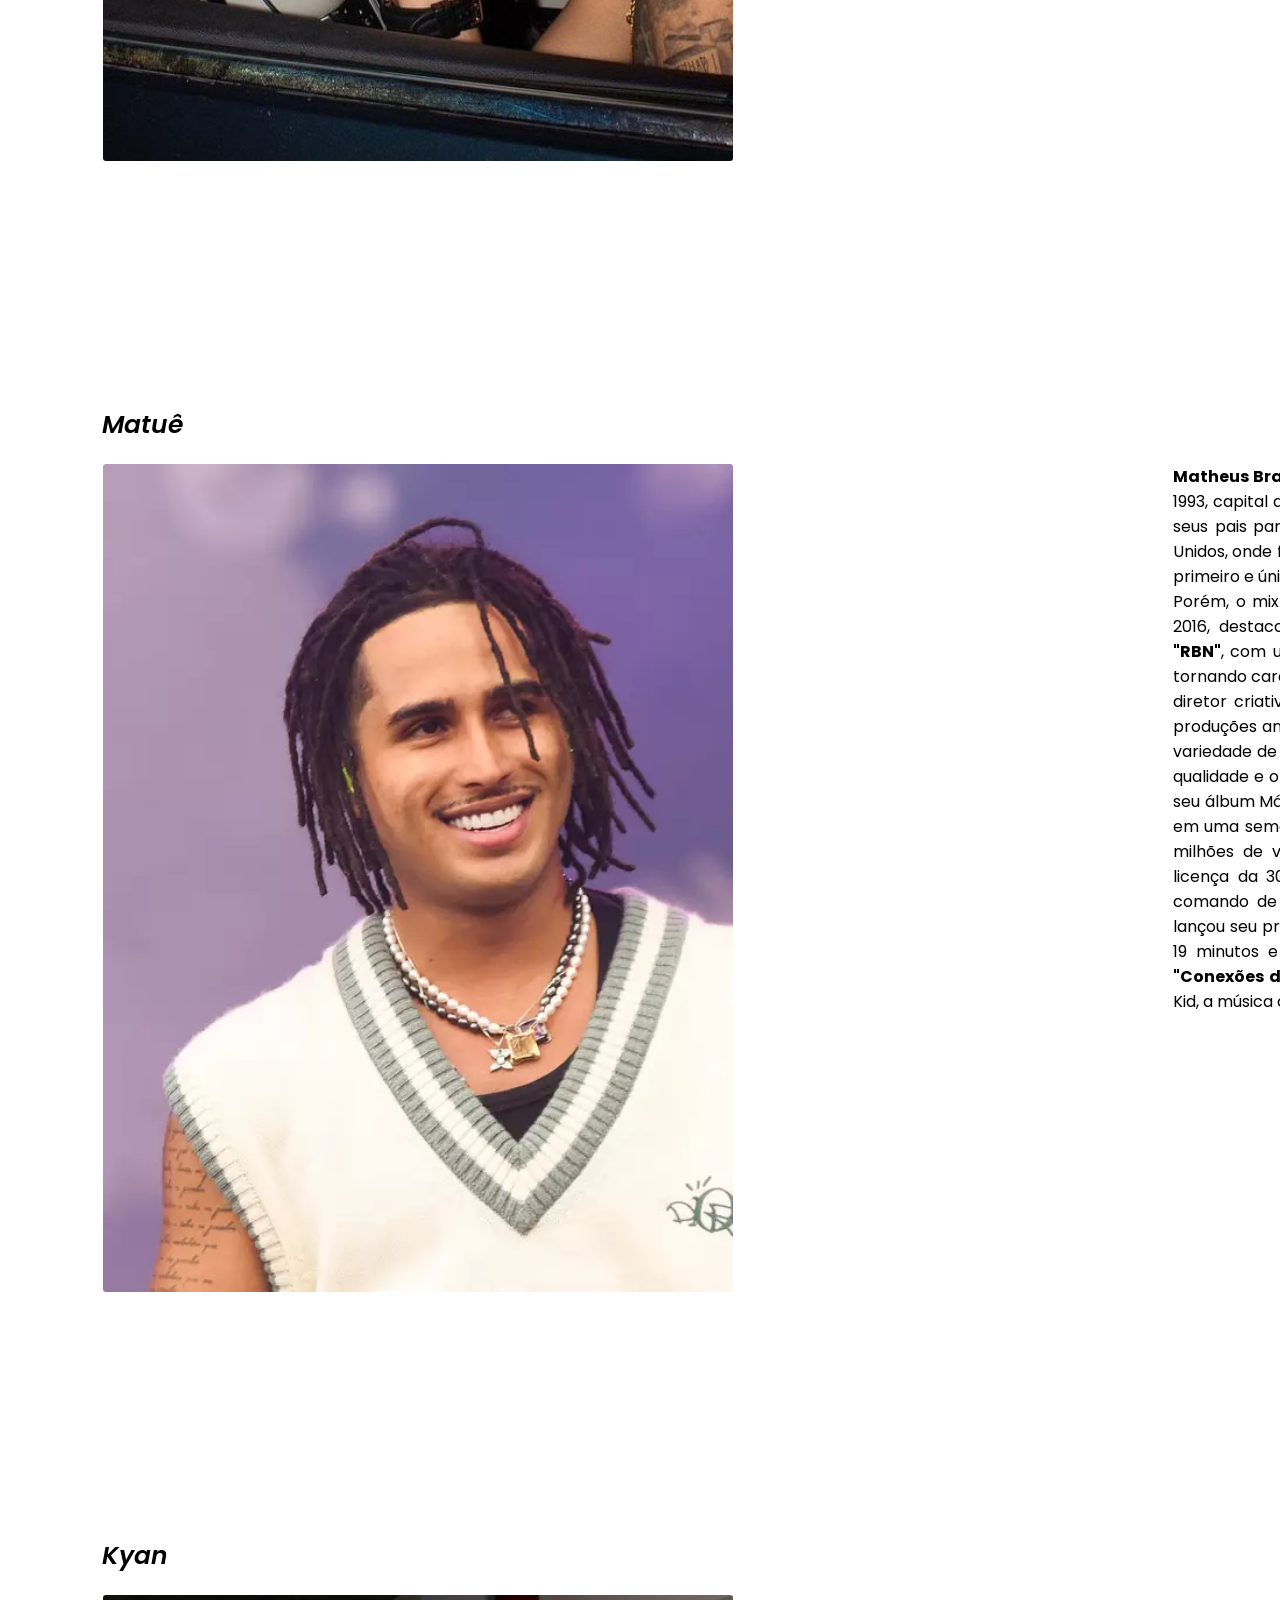
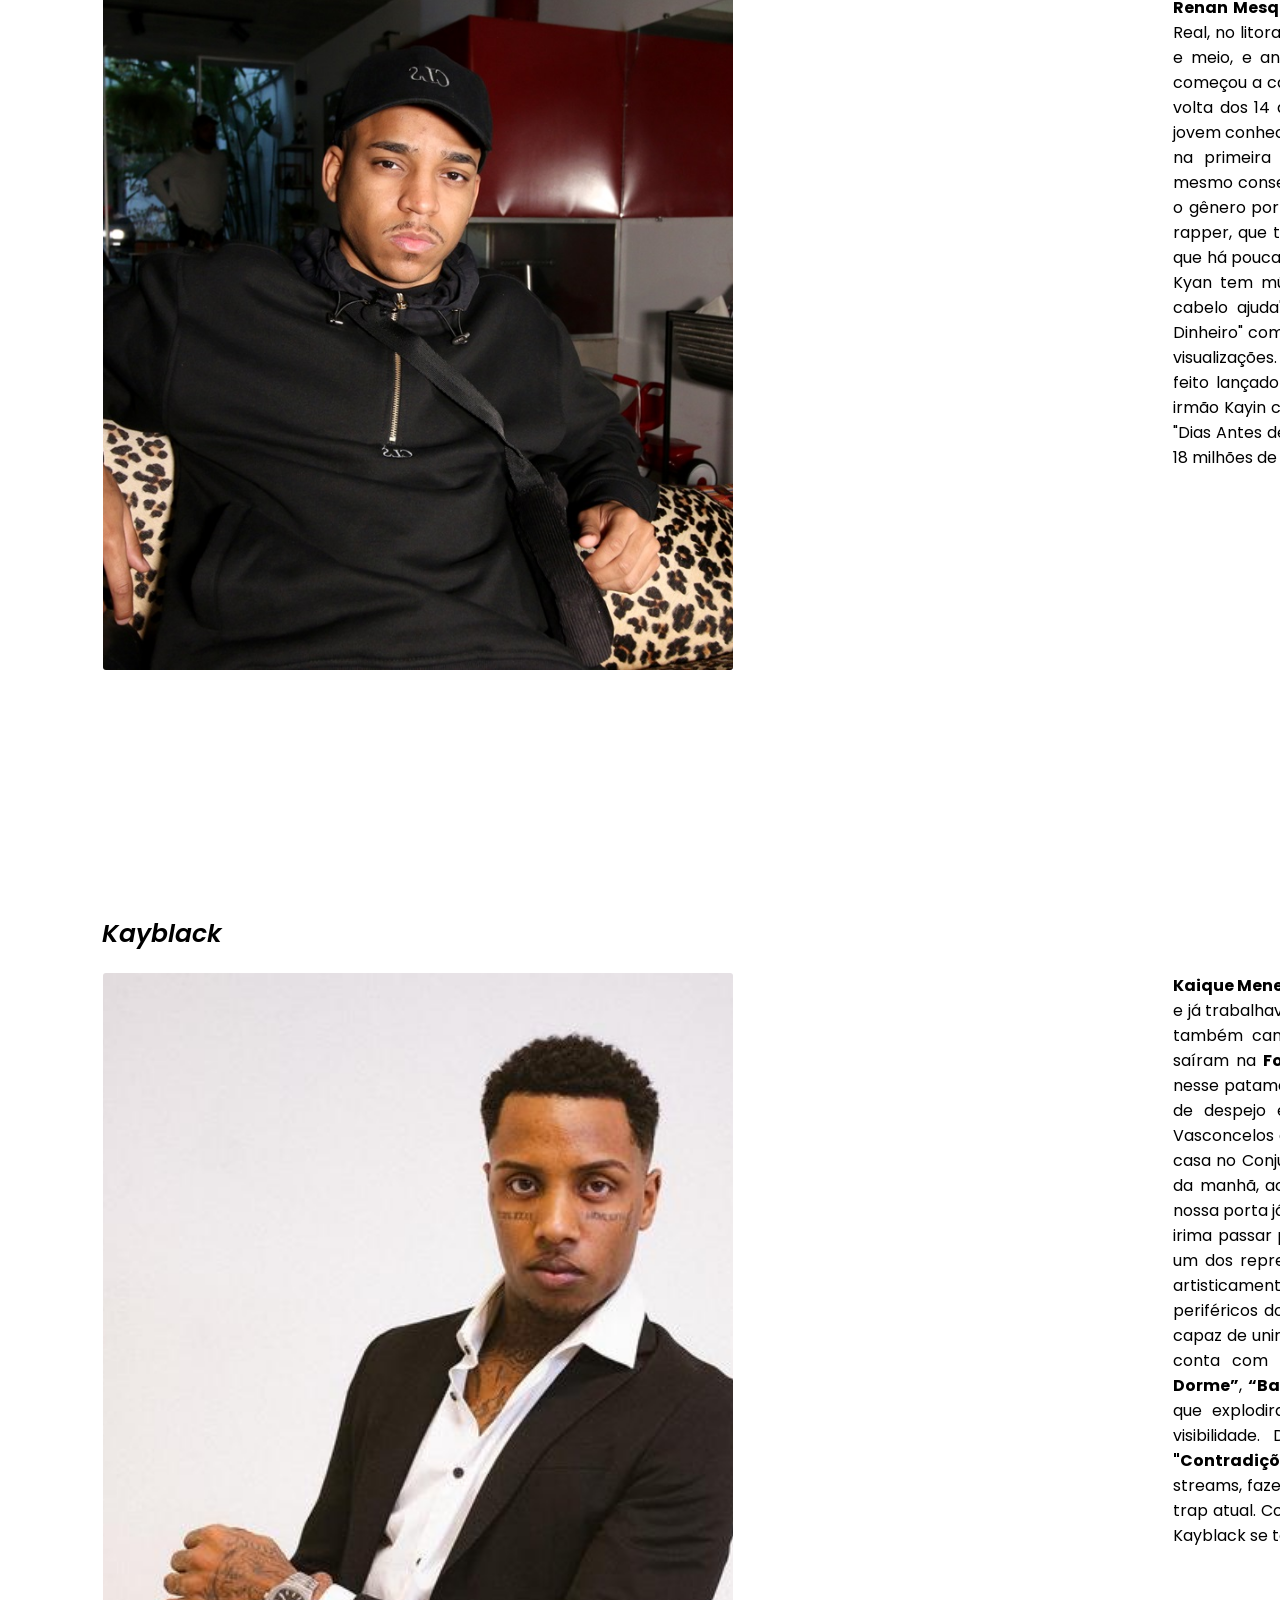
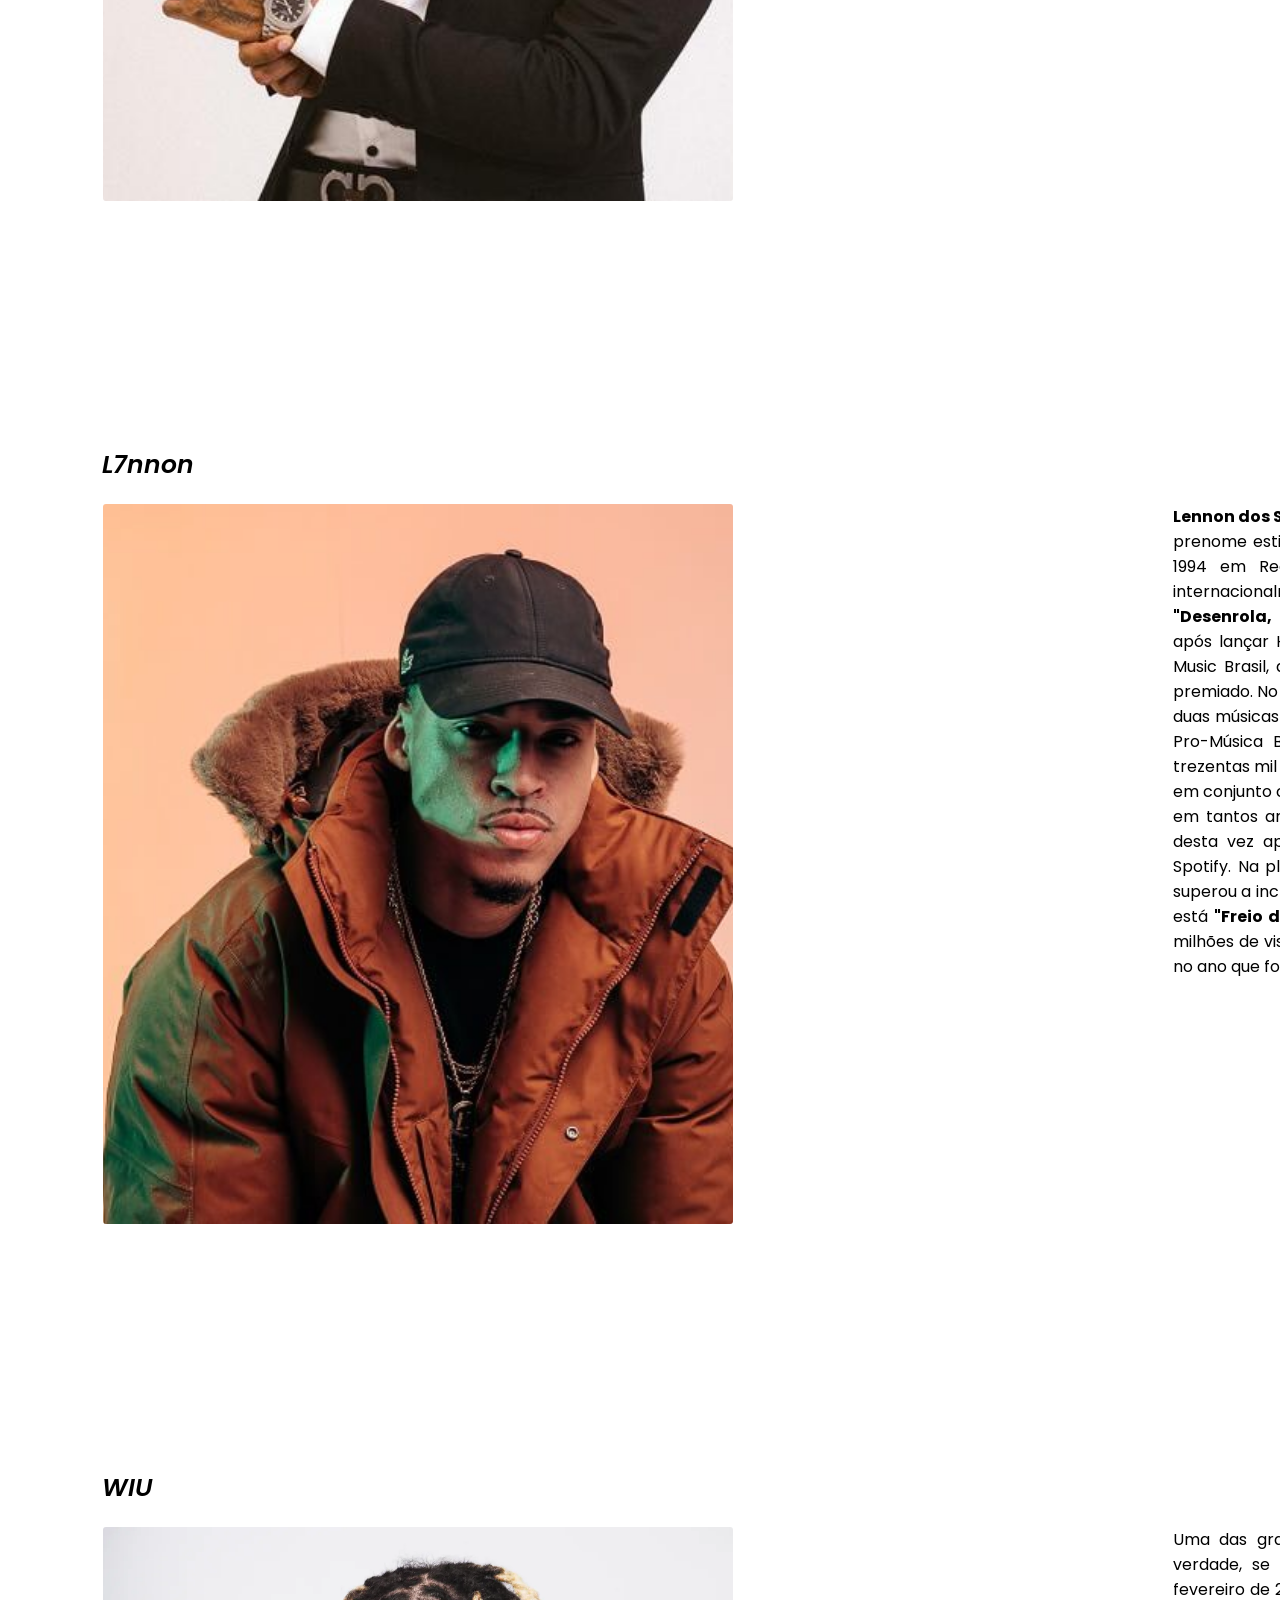
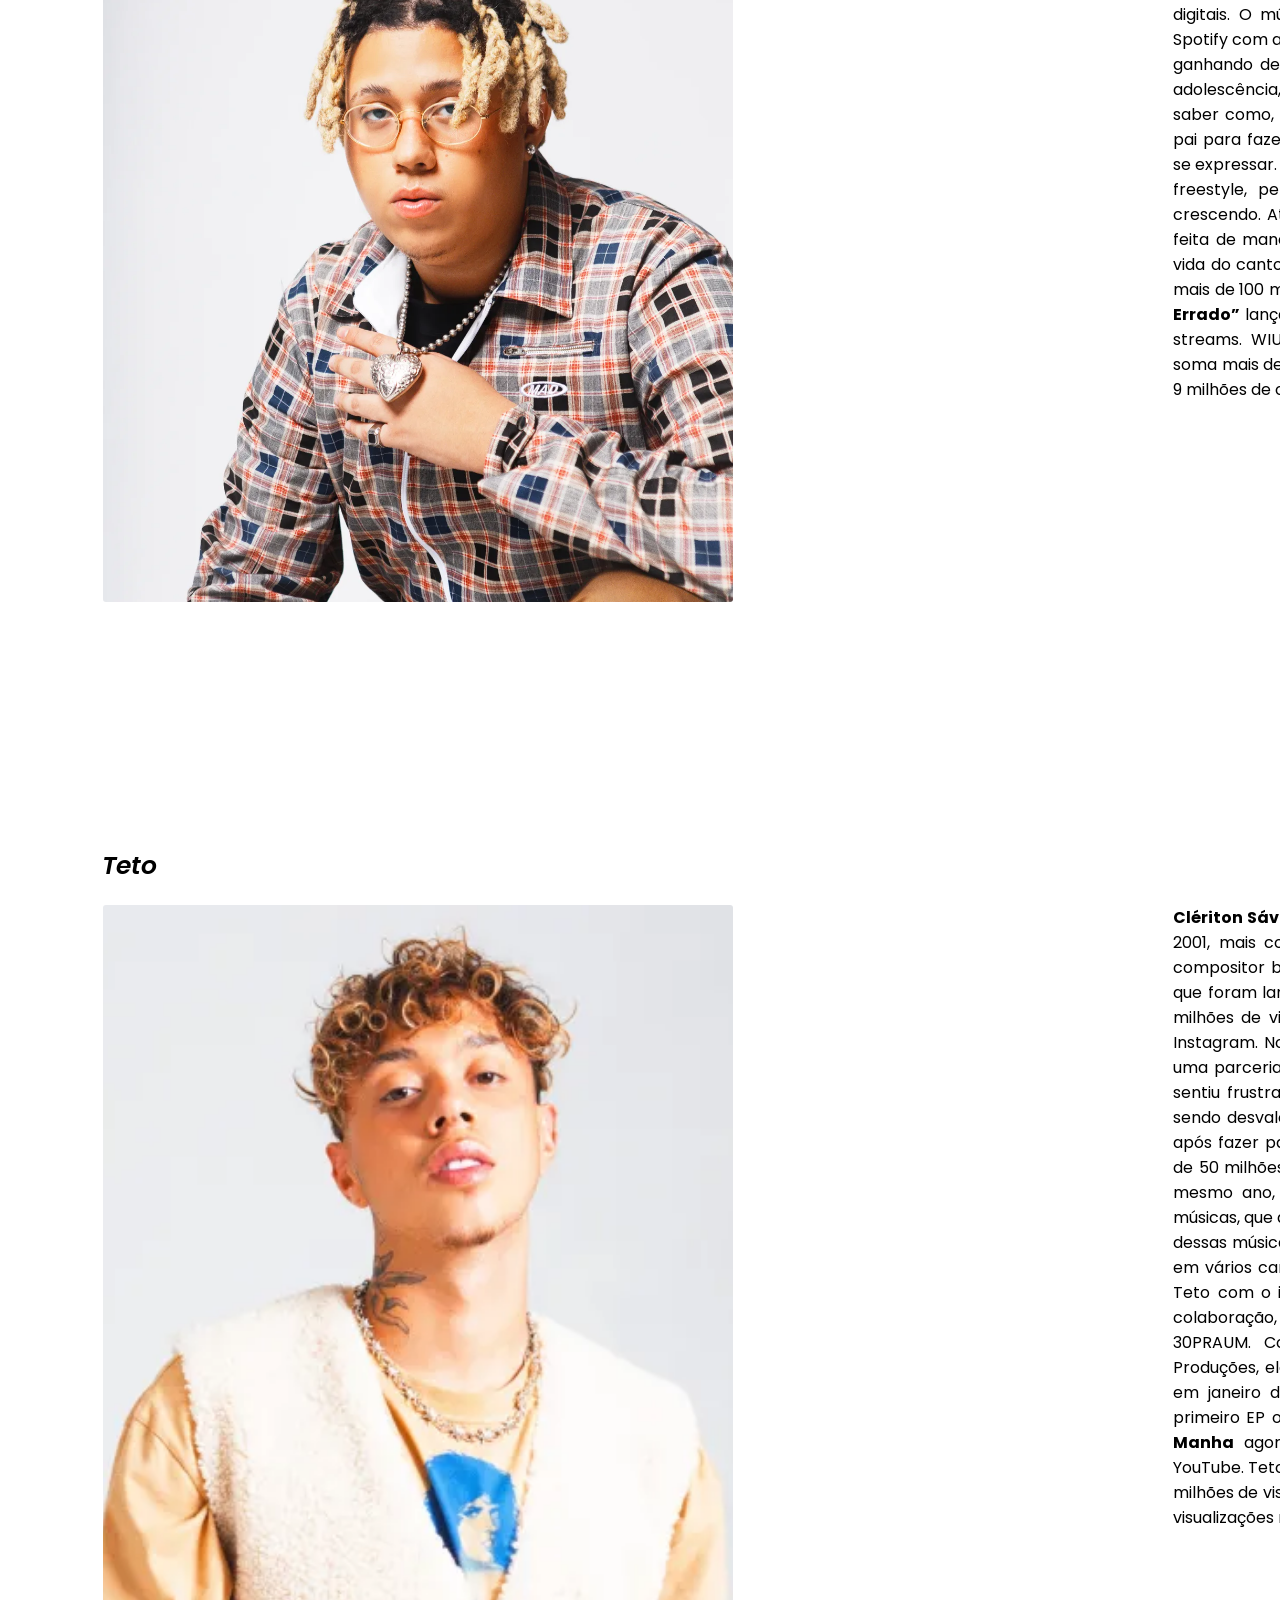
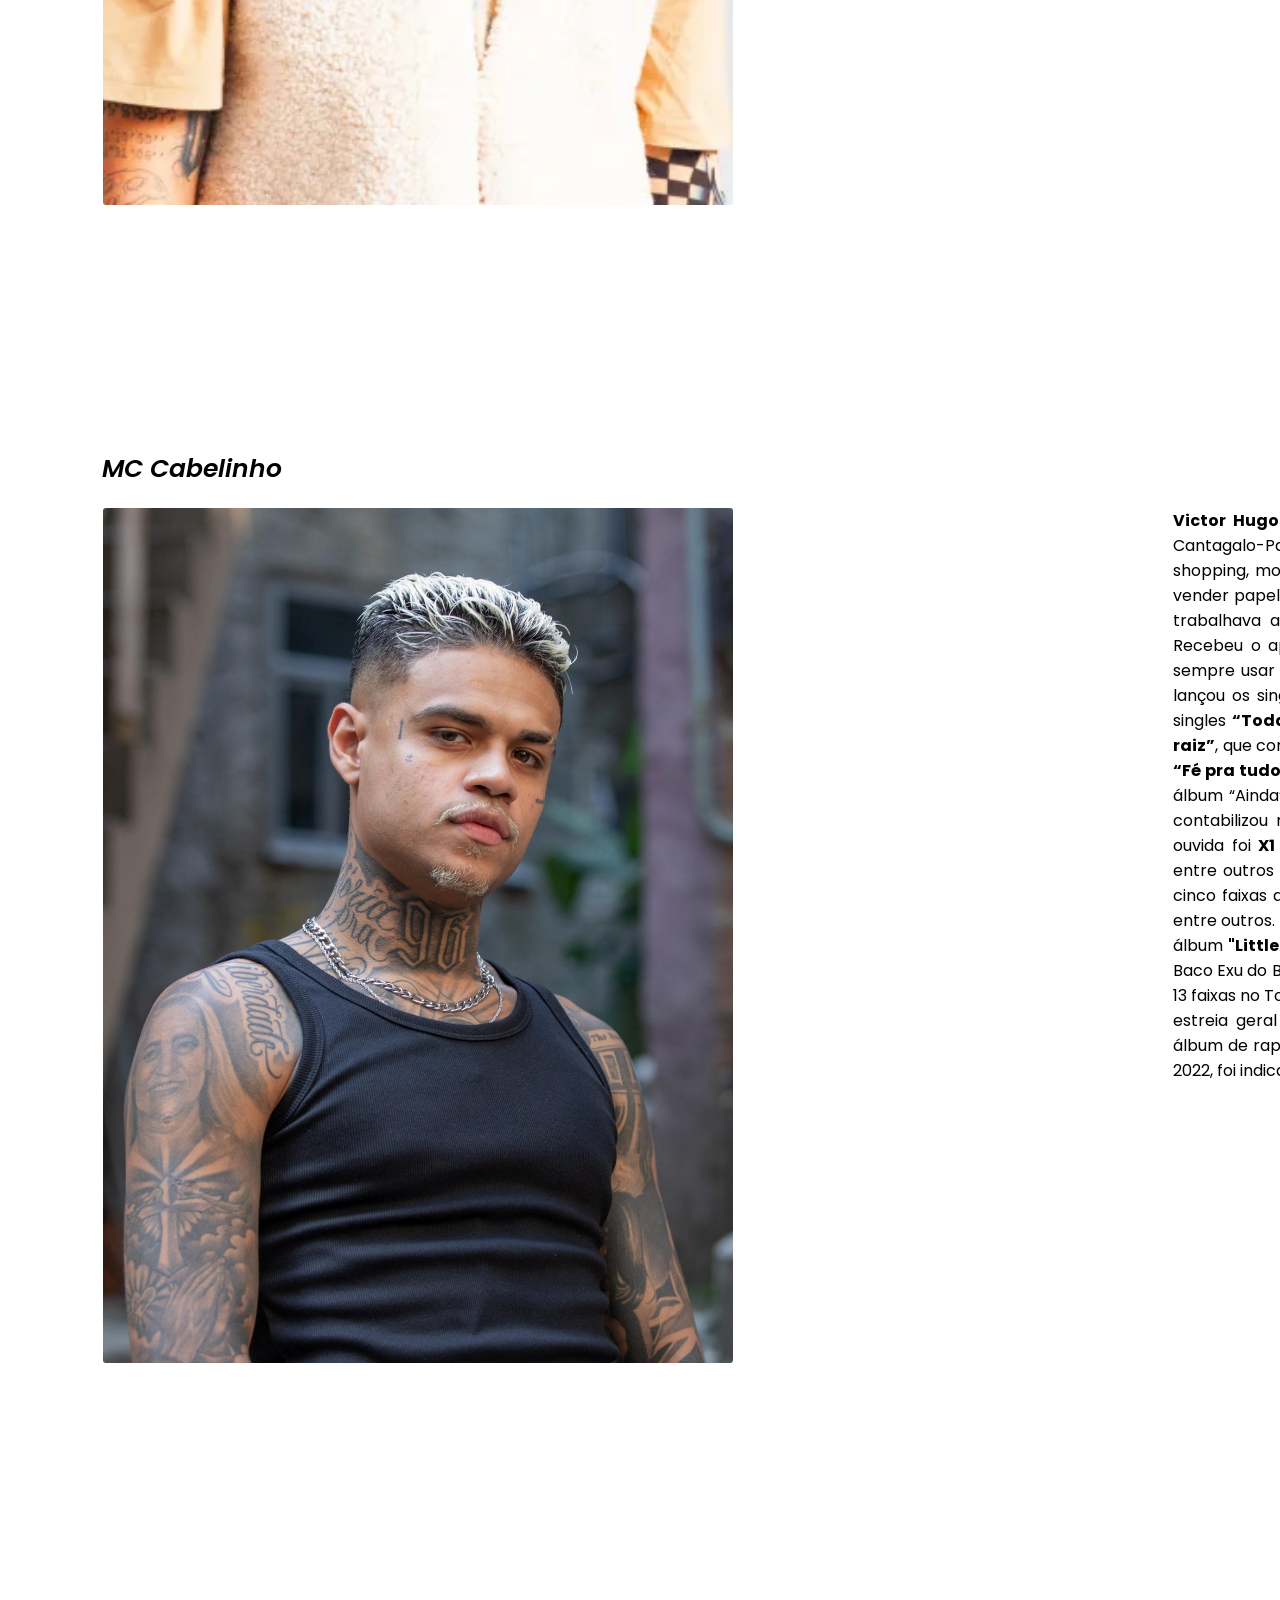
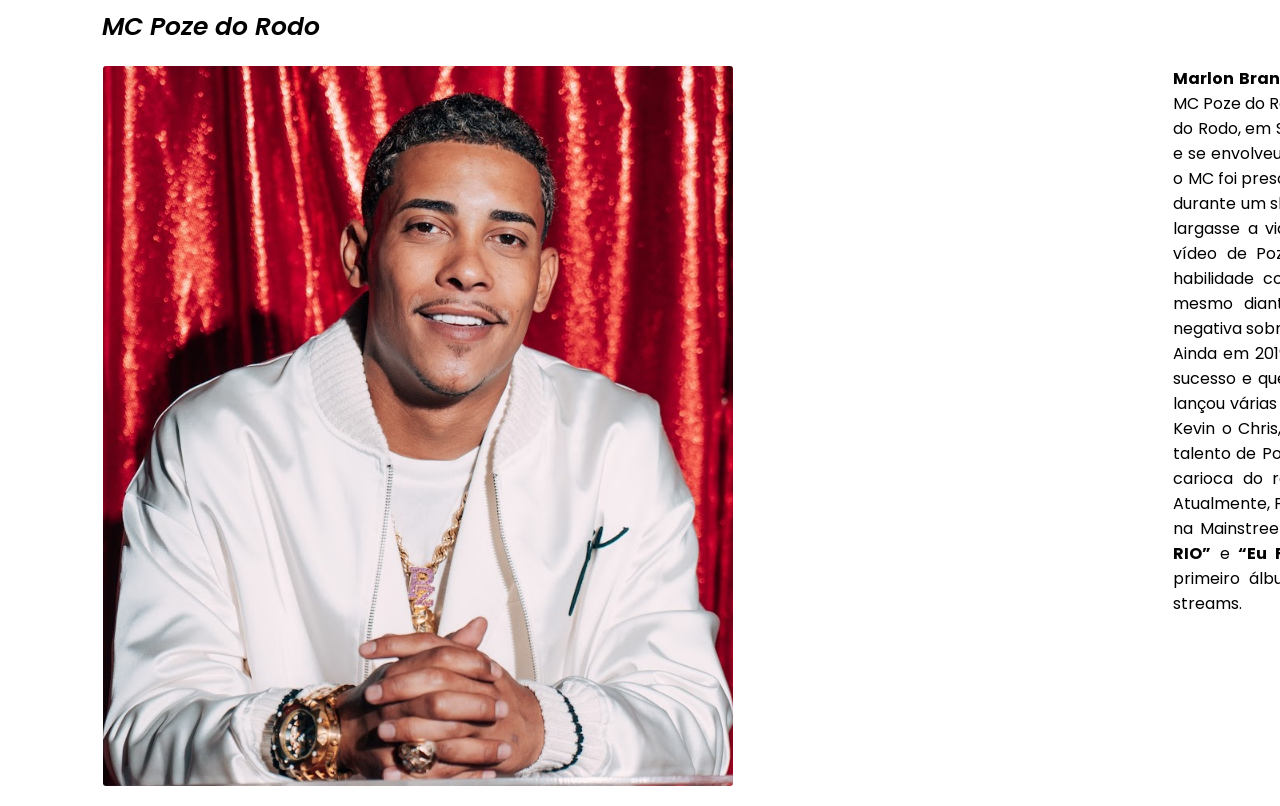
==== commit 375ea8c2: "Poze no site" ====
--- a/Site/index.html
+++ b/Site/index.html
@@ -409,7 +409,8 @@
                     da quebrada. Ainda em 2019, Poze lançou <b>“Tô Voando Alto”</b>, sua primeira música de grande sucesso e que alcançou 93 milhões de views no YouTube. Desde então o artista lançou 
                     várias faixas e realizou feats com grandes nomes da música, incluindo MC Kevin o Chris, DJ Gabriel do Borel, MC Hariel, Xamã e até Ferrugem. Em 2021 o talento de Poze chamou atenção 
                     da galera da <b>Mainstreet Records</b>, gravadora carioca do rapper Orochi, que fez questão de fechar contrato com o MC. Atualmente, Poze do Rodo tem apostado no trap/funk em seus 
-                    lançamentos e já na Mainstreet possui hits como <b>“Vida Louca“</b>, <b>“A Cara do Crime“</b>, <b>“Assault RIO”</b> e <b>“Eu Fiz o Jogo Virar”</b>.
+                    lançamentos e já na Mainstreet possui hits como <b>“Vida Louca“</b>, <b>“A Cara do Crime“</b>, <b>“Assault RIO”</b> e <b>“Eu Fiz o Jogo Virar”</b>. Em novembro de 2022, MC Poze, lançou seu primeiro álbum chamado <b>O Sábio</b>.
+                    que conta com mais de 100 milhões de streams.
                 </p>
             </div>
         </div>
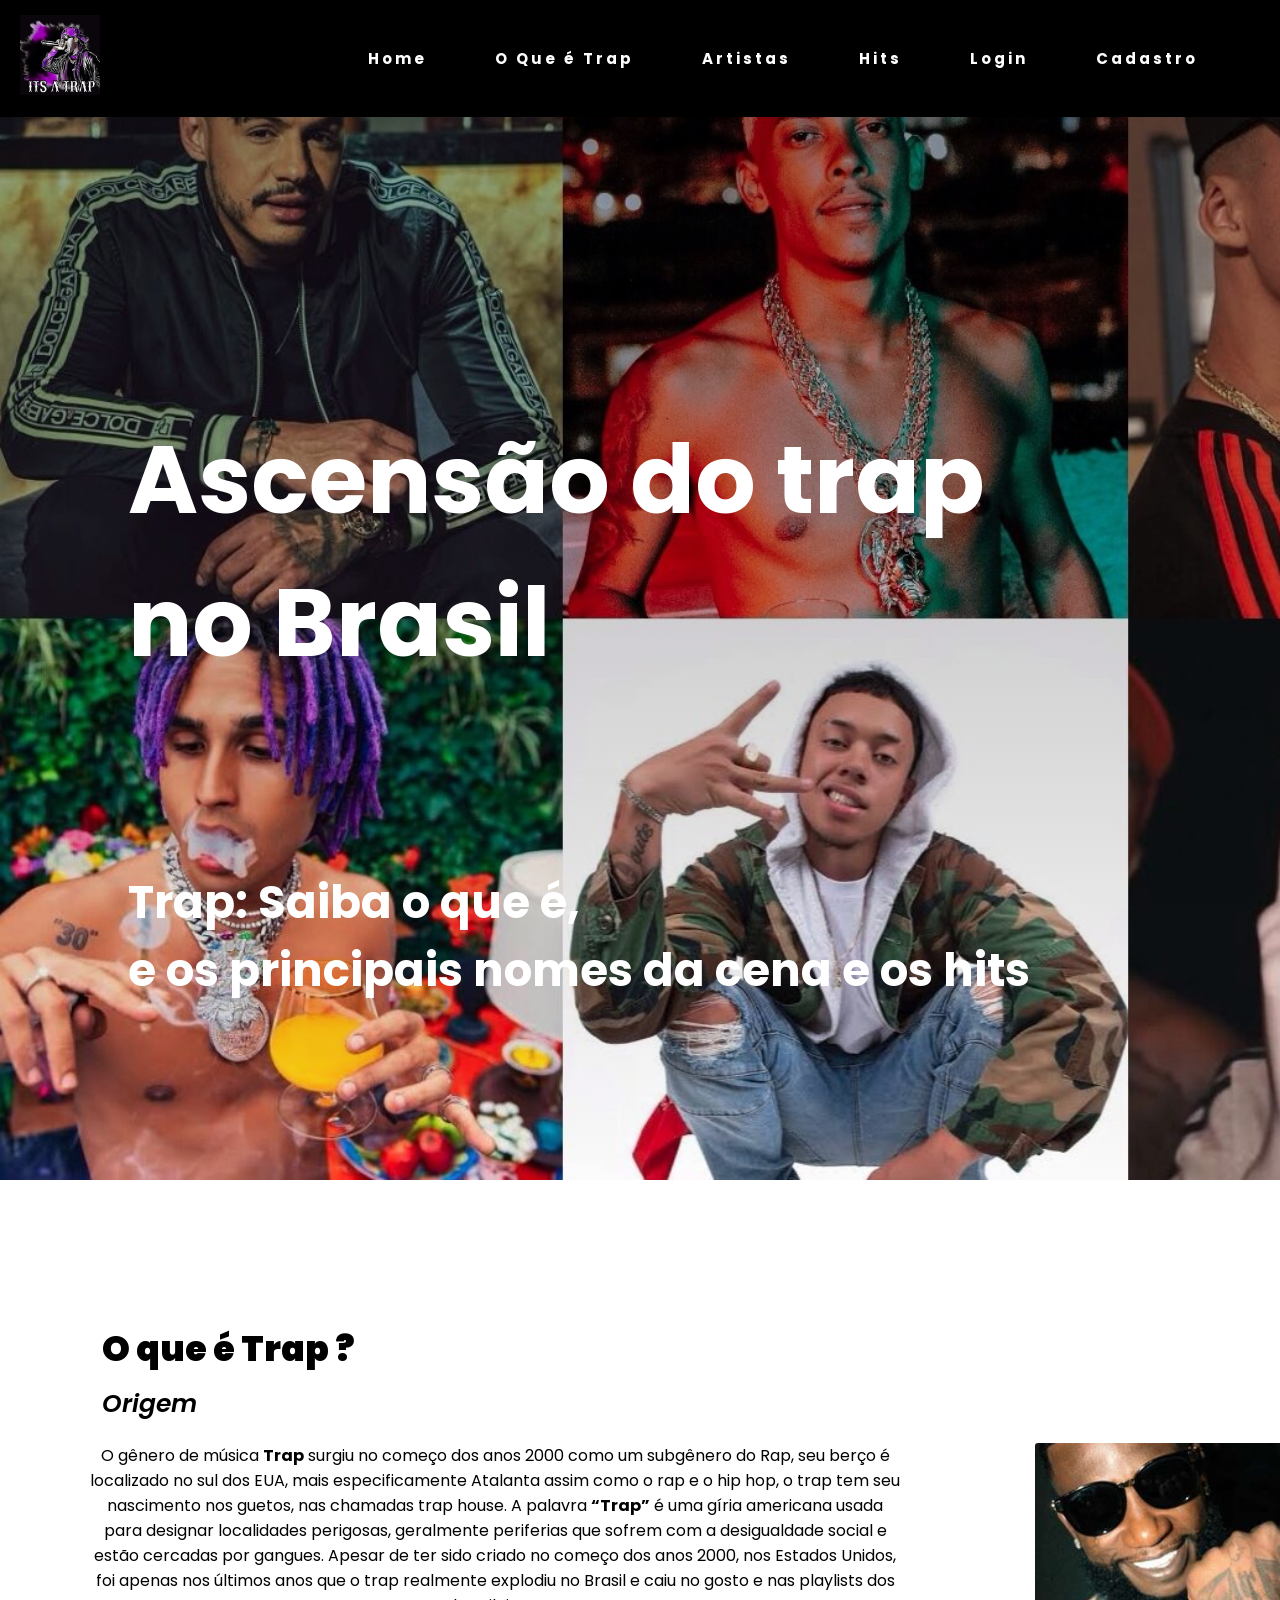
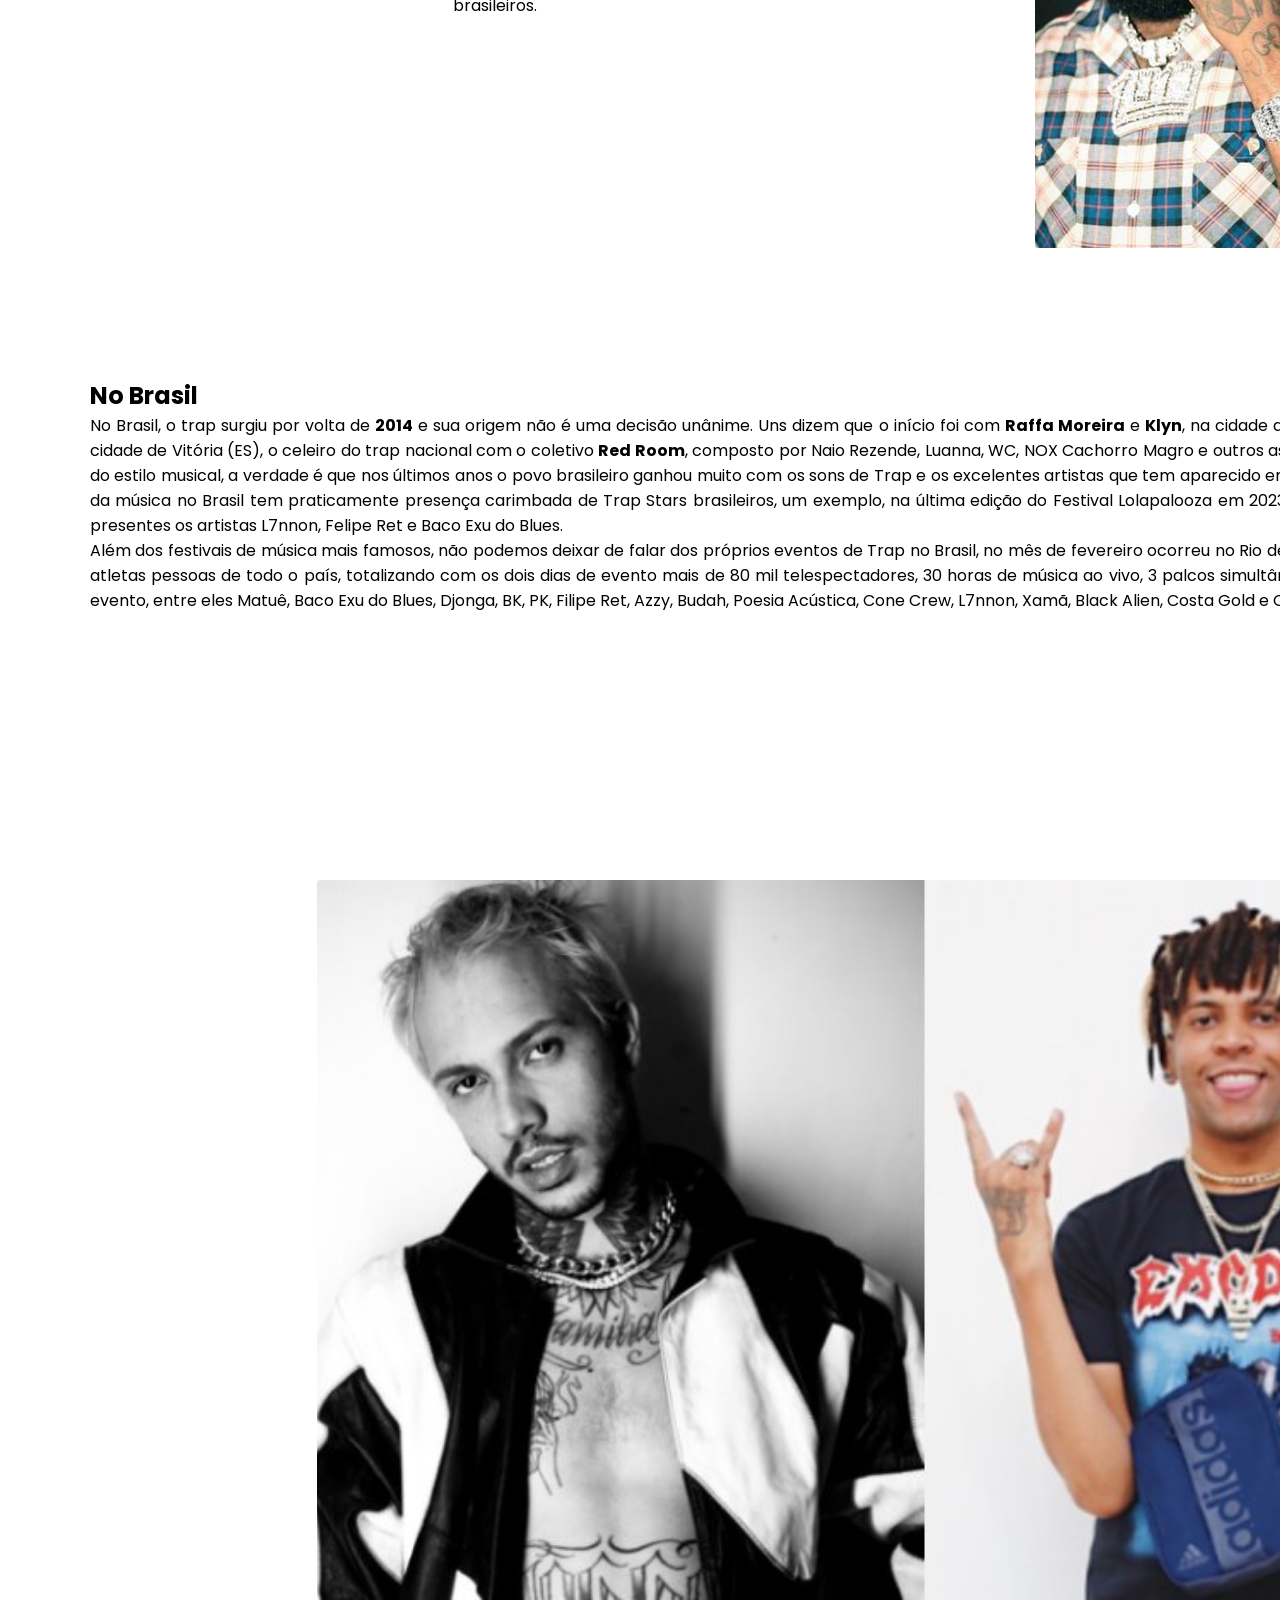
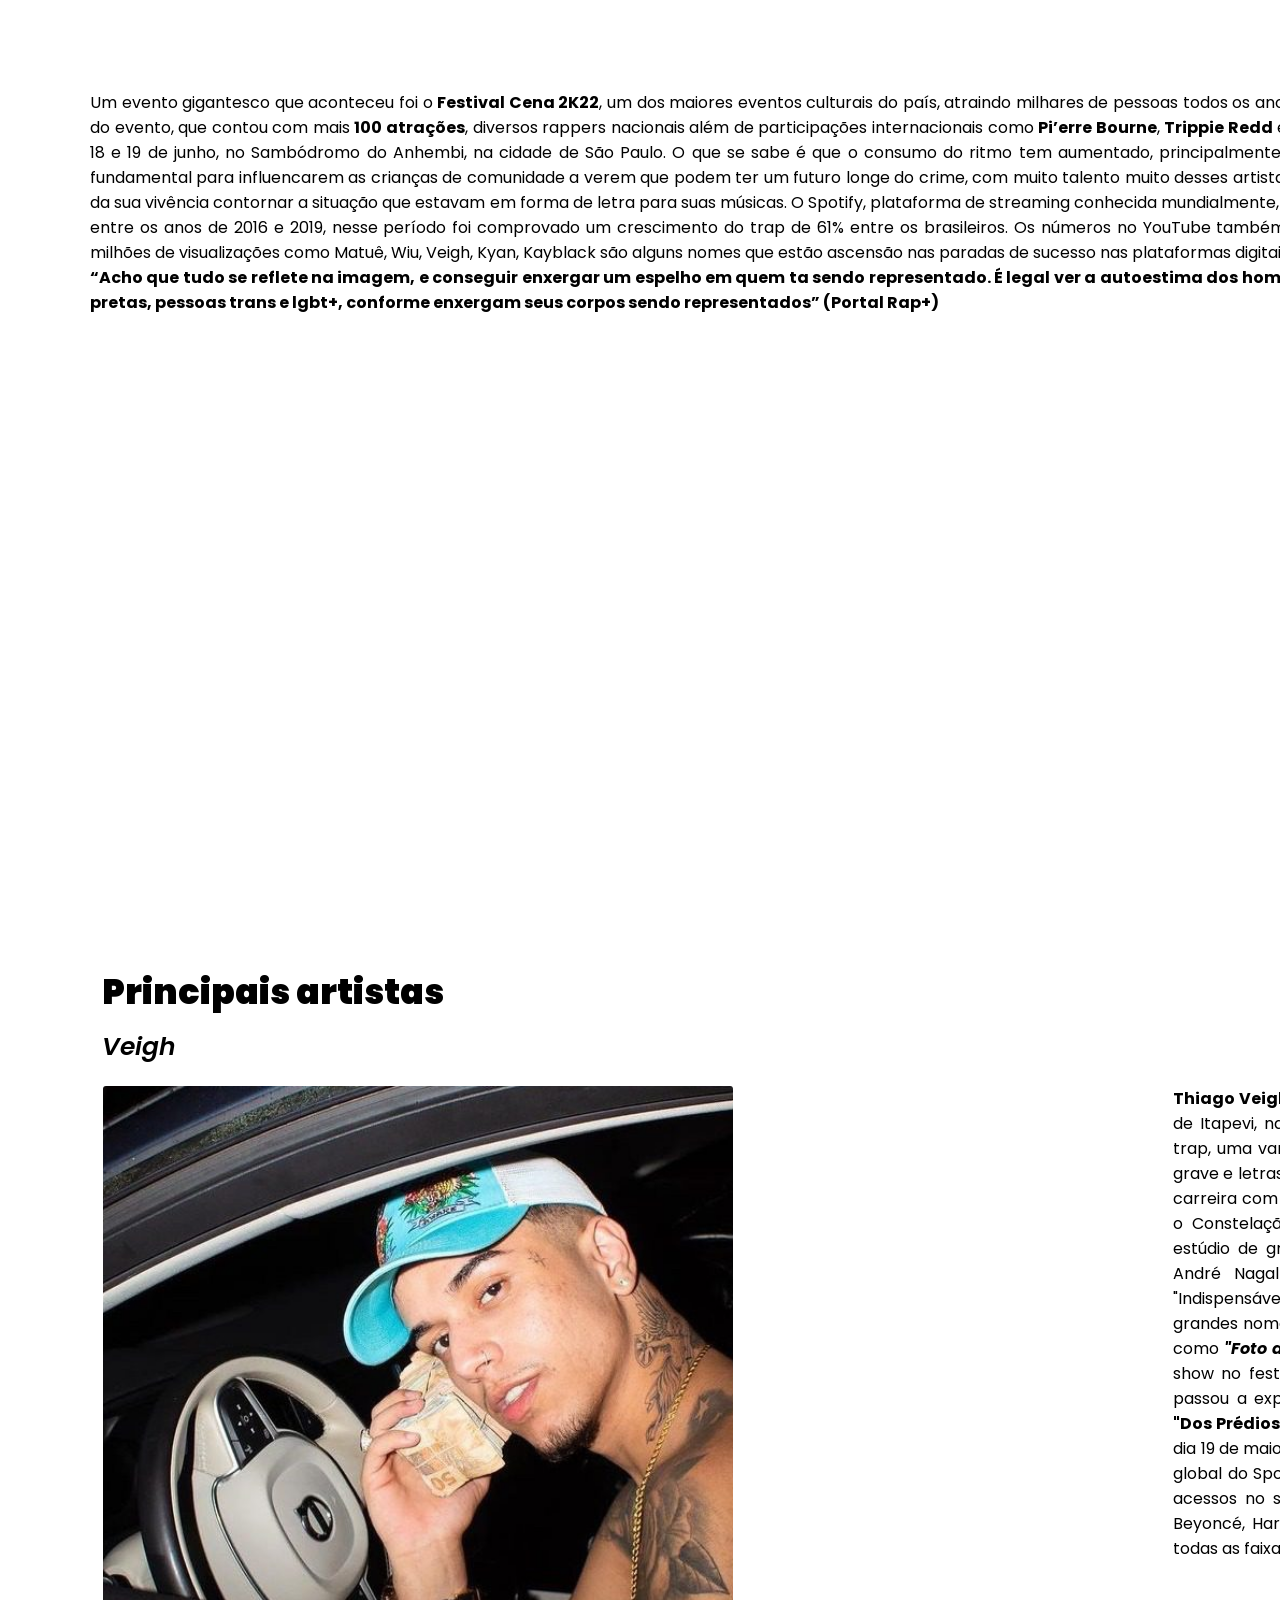
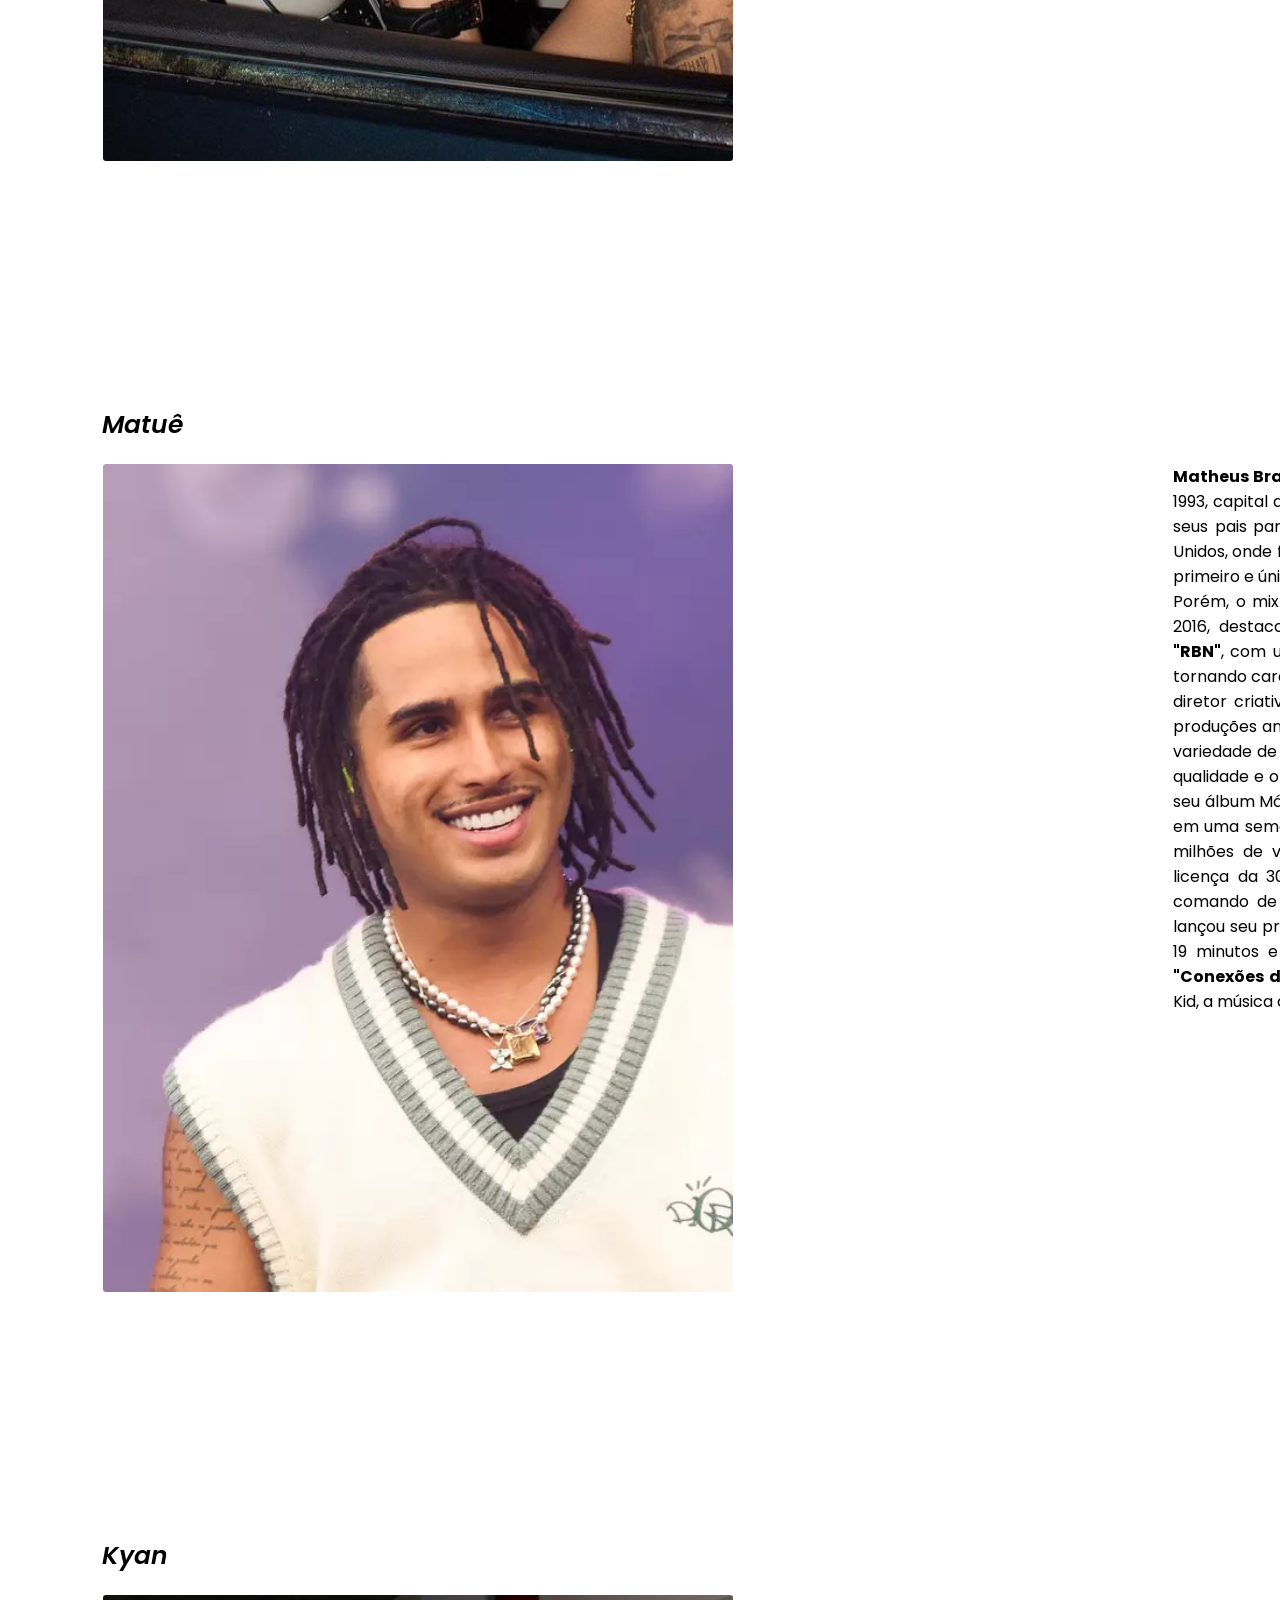
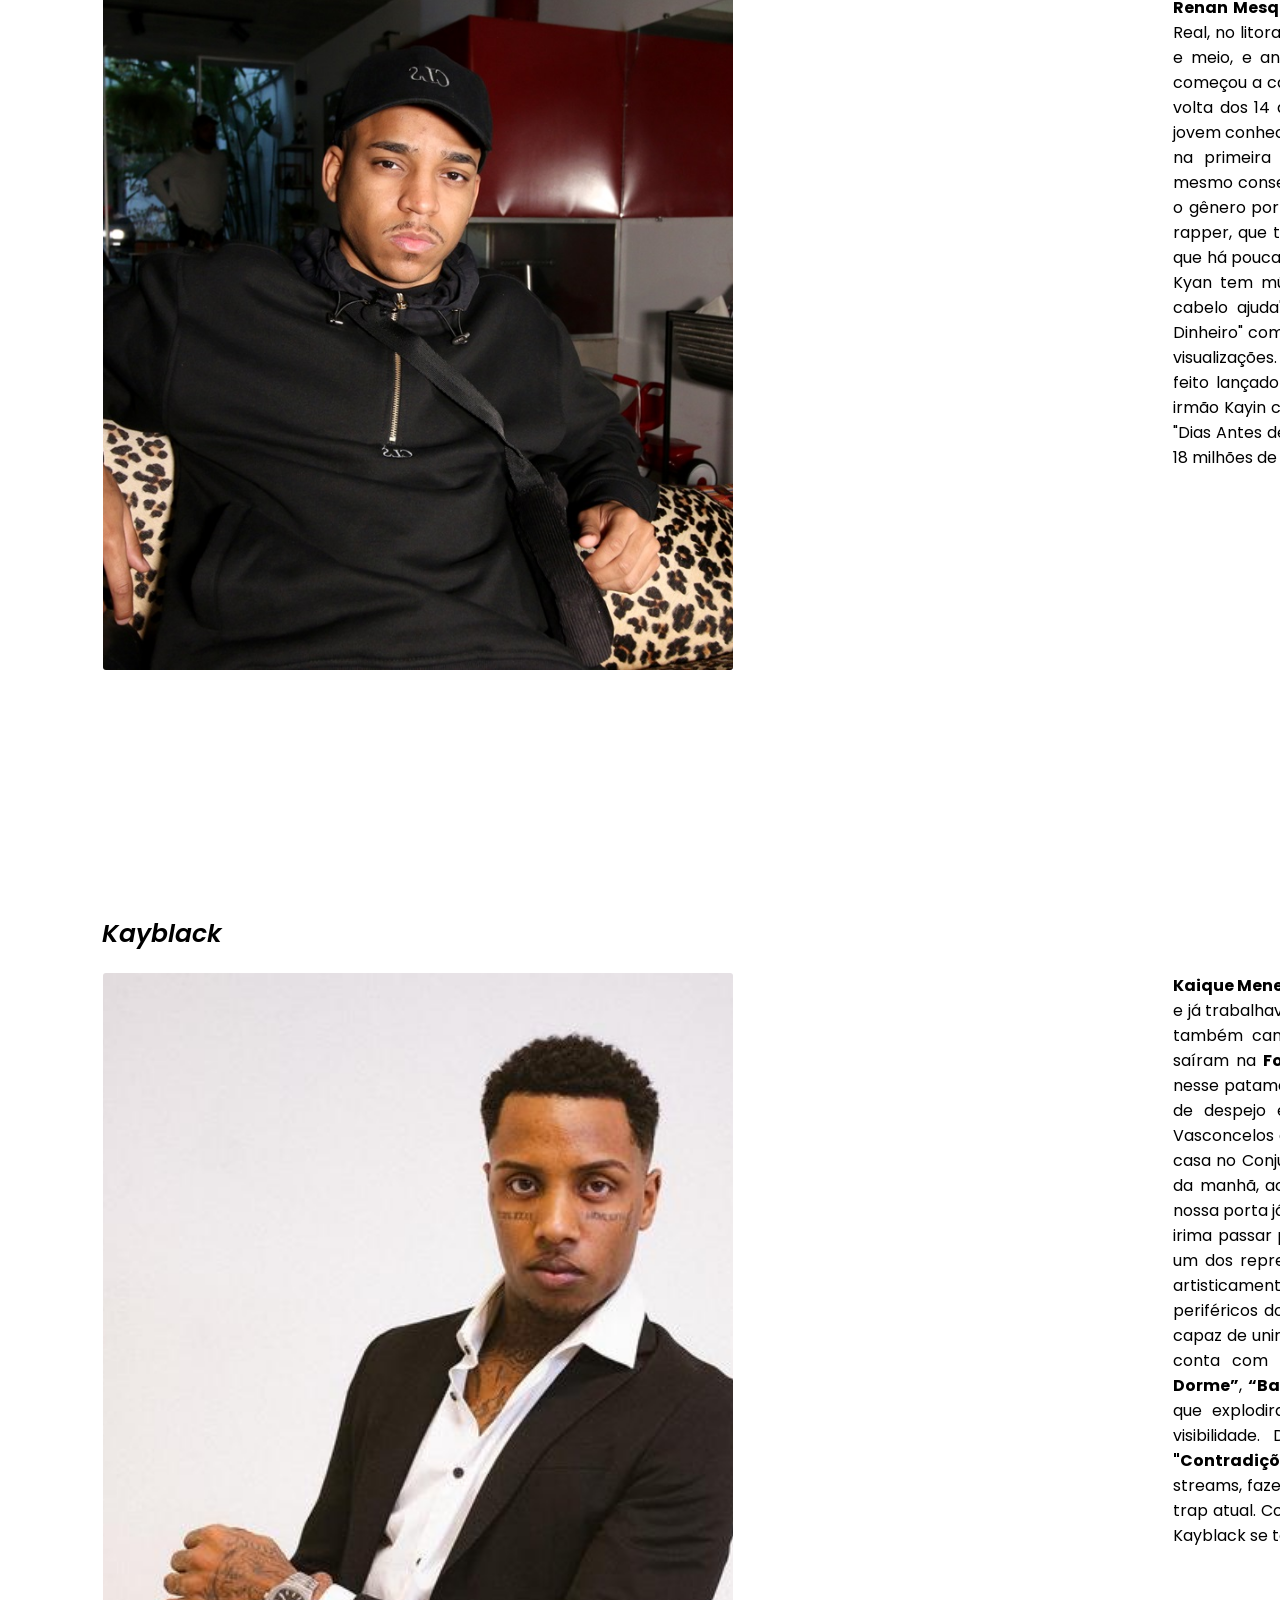
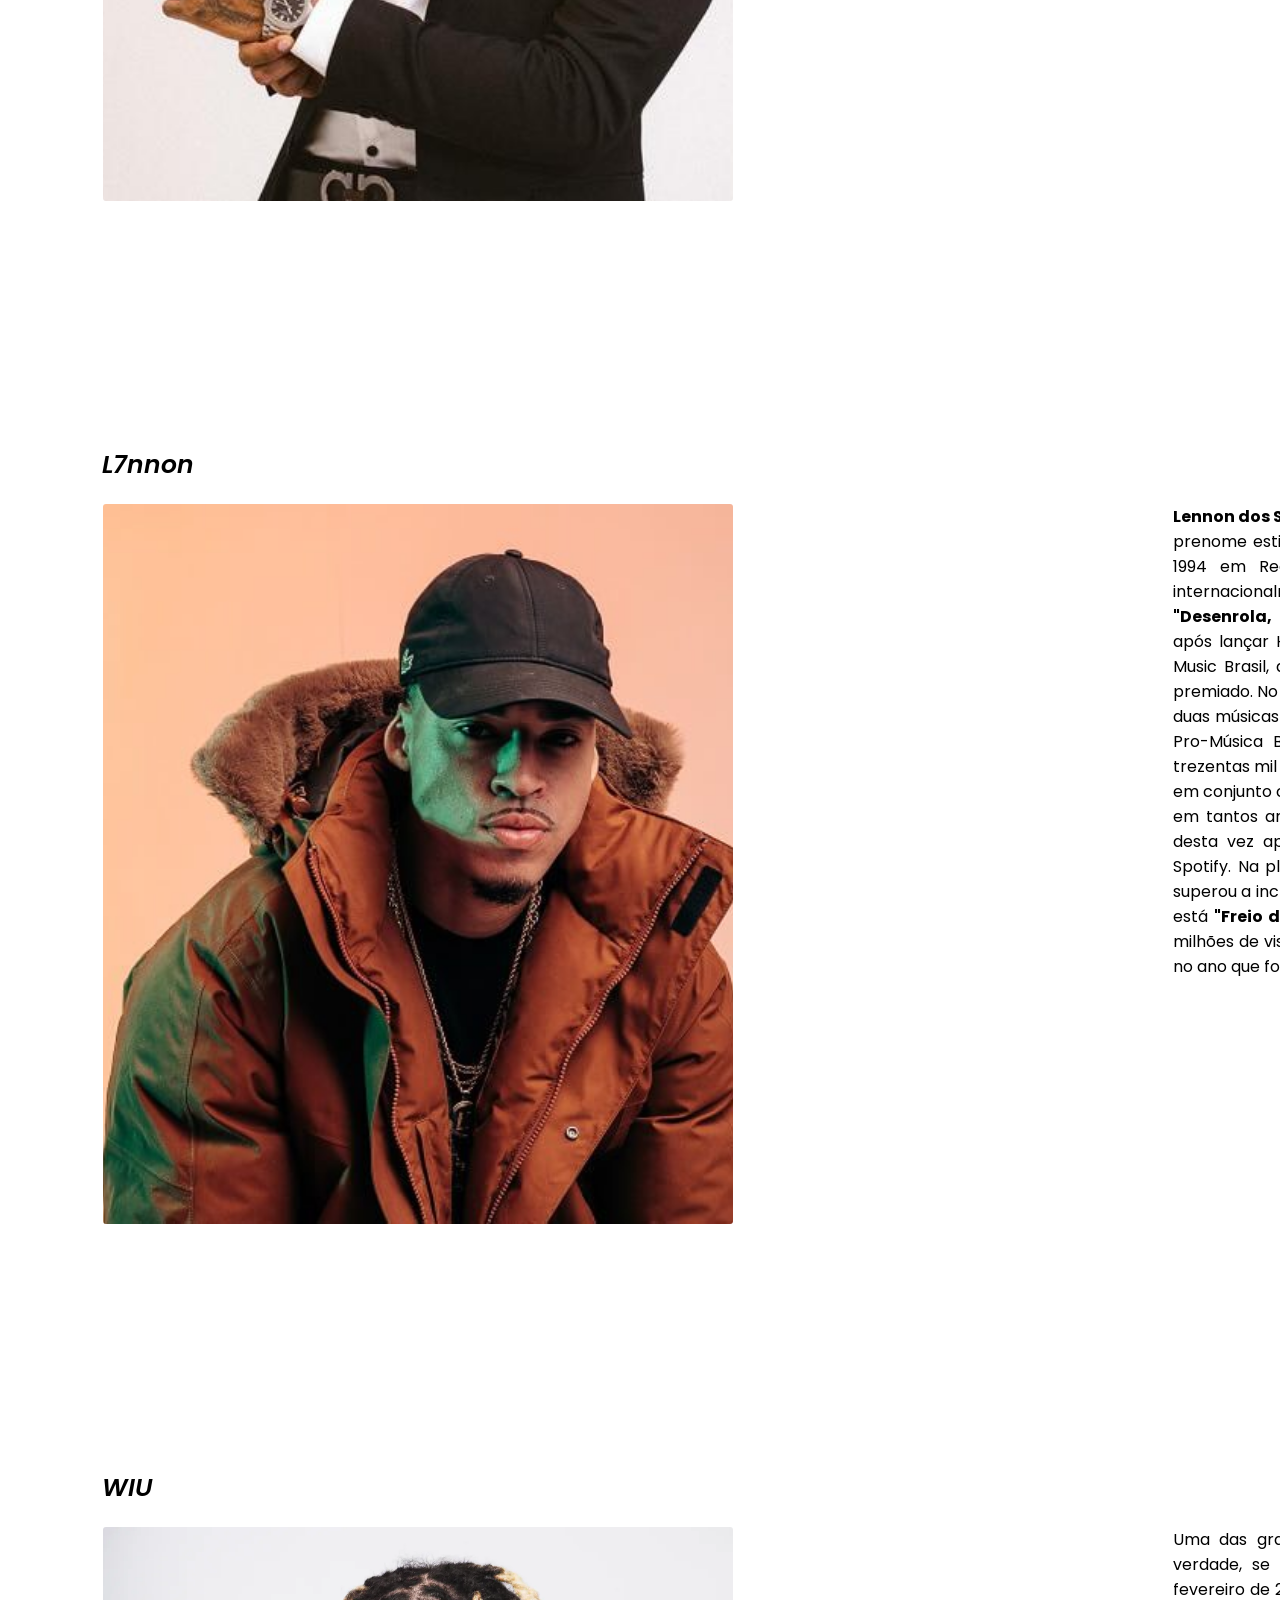
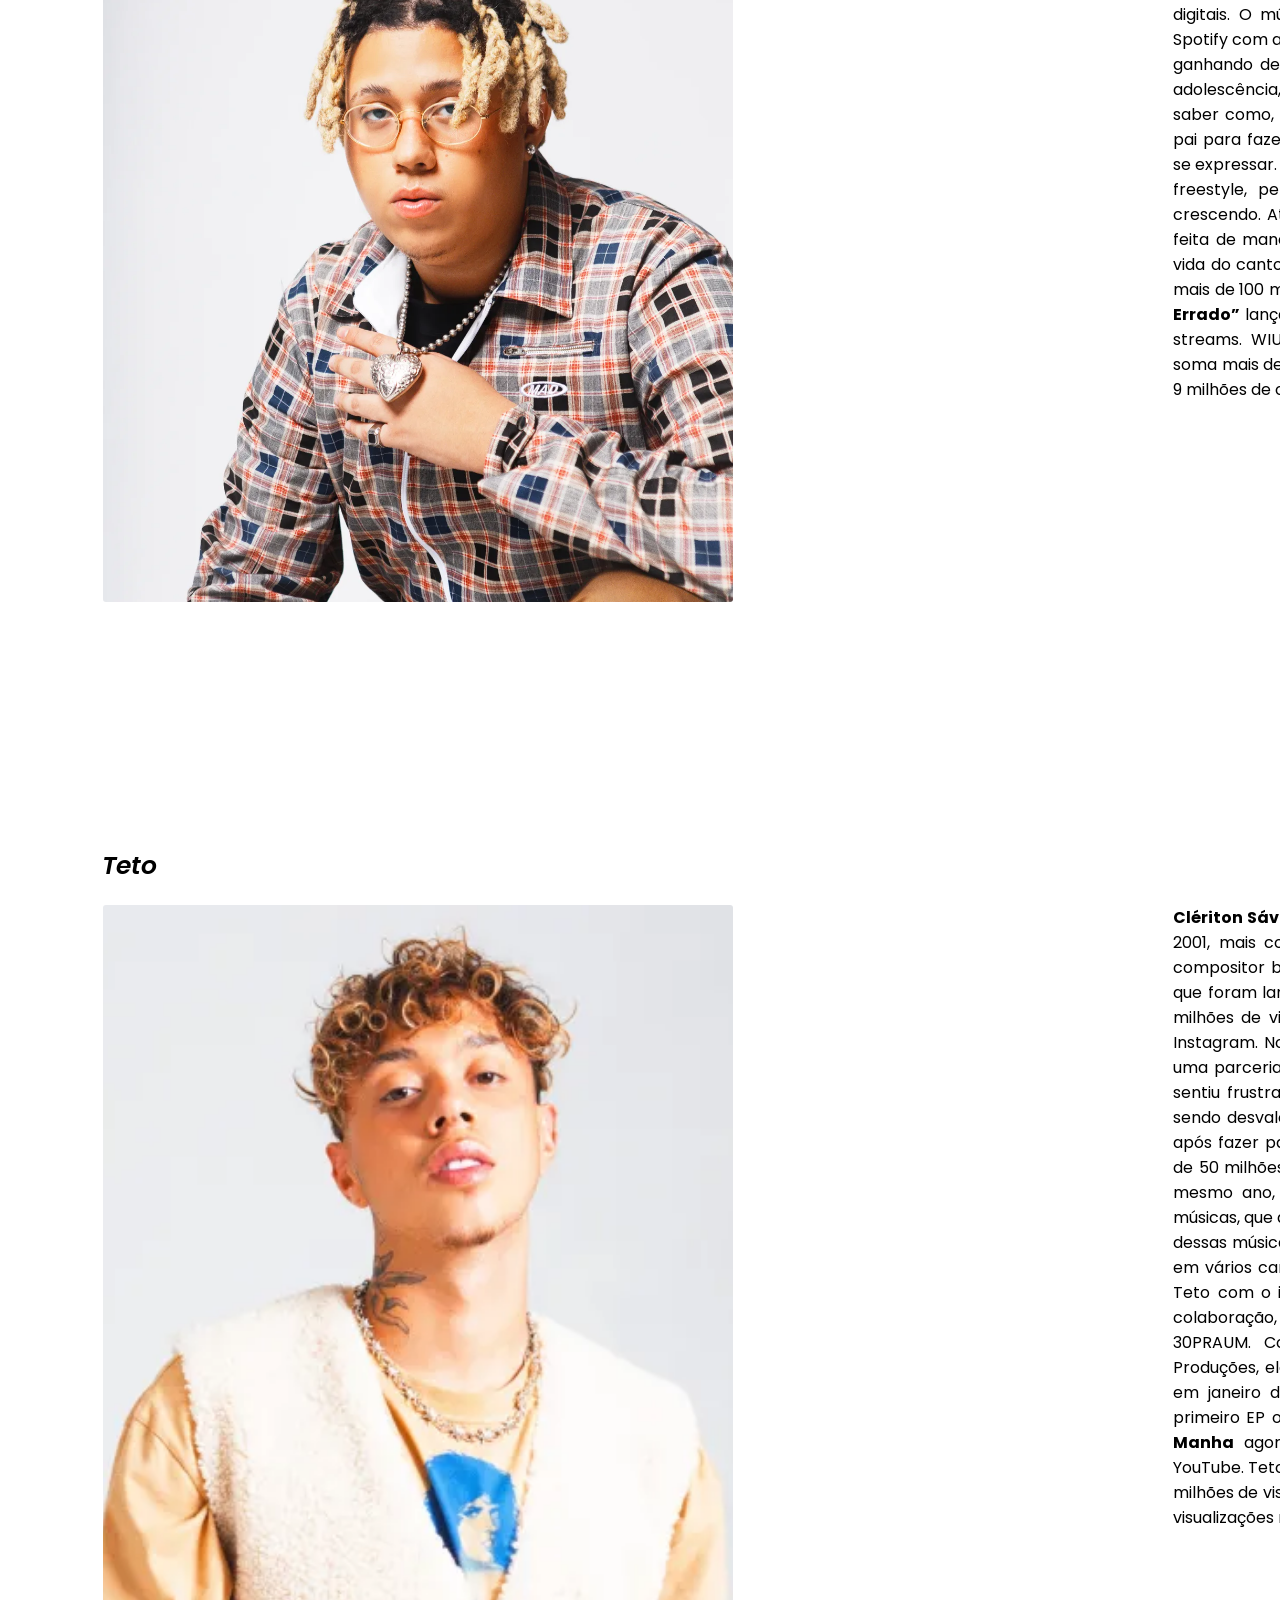
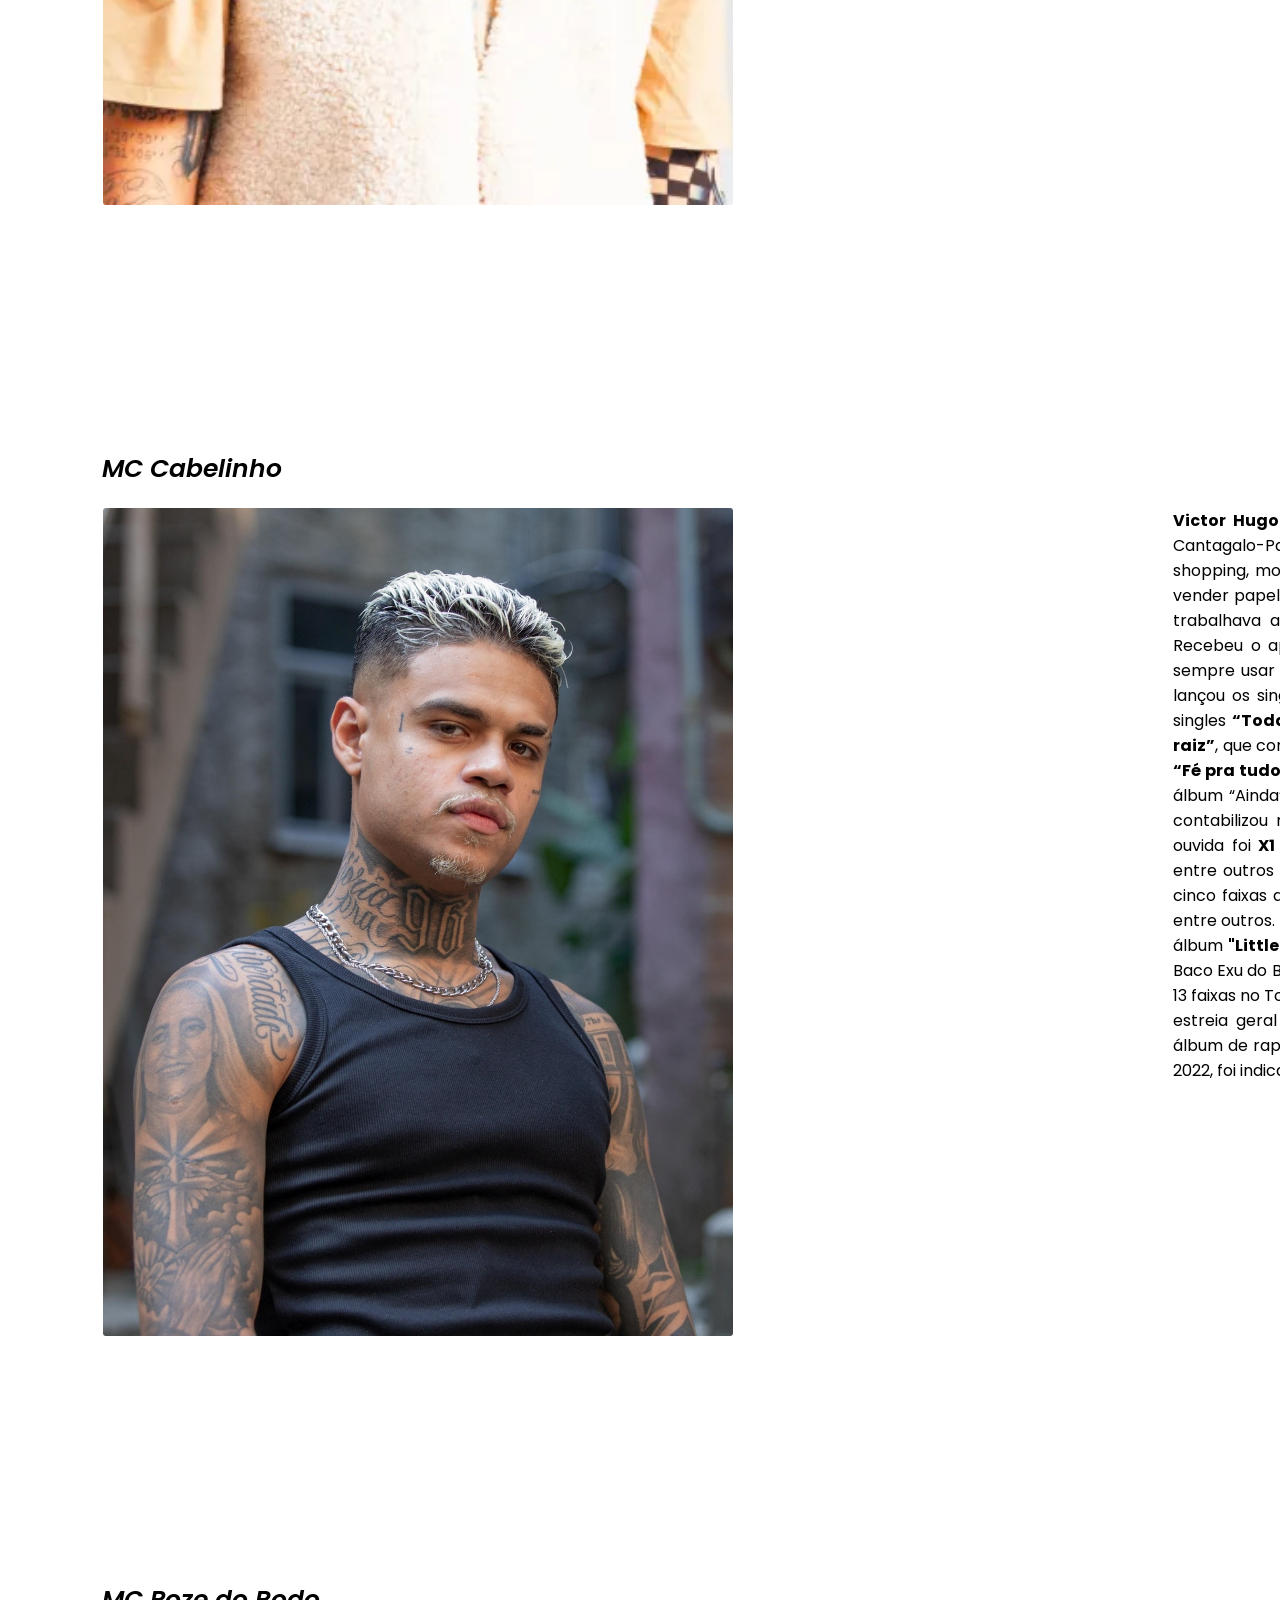
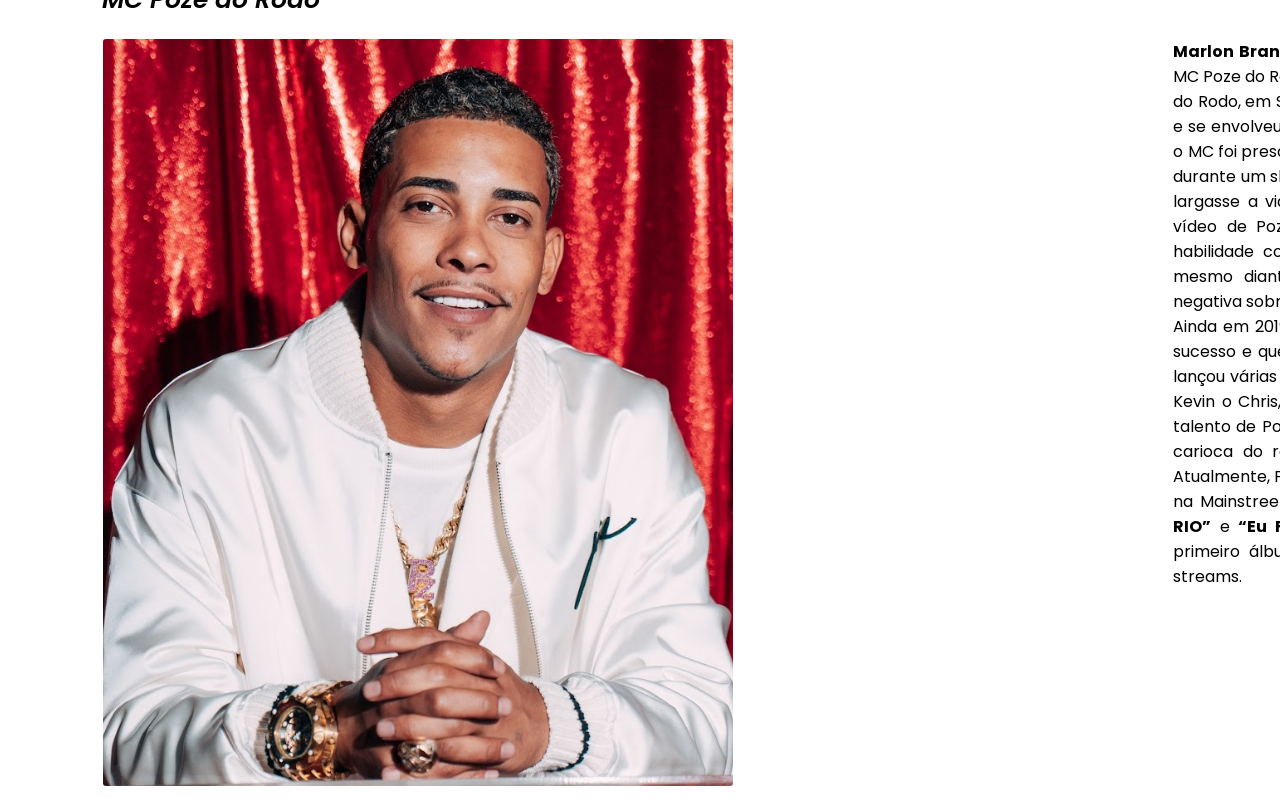
==== commit b8998f1e: "Atualização do site" ====
--- a/Site/index.html
+++ b/Site/index.html
@@ -401,15 +401,25 @@
 
             </div>
             <div class="textoArtistasPoze">
-                <p><b>Marlon Brandon Coelho Couto Silva</b>  mais conhecido pelo seu nome artístico MC Poze do Rodo, é um cantor brasileiro de trap e funk carioca. 
-                    nasceu na Favela do Rodo, em Santa Cruz, Zona Oeste do Rio de Janeiro, em 5 de fevereiro de 1999, e se envolveu com a criminalidade ainda na adolescência. Em setembro de 
-                    2019, o MC foi preso por apologia ao crime, corrupção de menores e tráfico de drogas durante um show em Sorriso, Mato Grosso.  mas a música fez com que o funkeiro largasse 
-                    a vida do crime e focasse no seu talento. Nessa mesma época, um vídeo de Poze do Rodo sendo humilhado por policiais que debochavam de habilidade como MC chegou a viralizar 
-                    nas redes sociais, mas o fato é que mesmo diante das polêmicas o cantor conseguiu driblar toda informação negativa sobre sua arte e continuou lançando vários hits pra galera 
-                    da quebrada. Ainda em 2019, Poze lançou <b>“Tô Voando Alto”</b>, sua primeira música de grande sucesso e que alcançou 93 milhões de views no YouTube. Desde então o artista lançou 
-                    várias faixas e realizou feats com grandes nomes da música, incluindo MC Kevin o Chris, DJ Gabriel do Borel, MC Hariel, Xamã e até Ferrugem. Em 2021 o talento de Poze chamou atenção 
-                    da galera da <b>Mainstreet Records</b>, gravadora carioca do rapper Orochi, que fez questão de fechar contrato com o MC. Atualmente, Poze do Rodo tem apostado no trap/funk em seus 
-                    lançamentos e já na Mainstreet possui hits como <b>“Vida Louca“</b>, <b>“A Cara do Crime“</b>, <b>“Assault RIO”</b> e <b>“Eu Fiz o Jogo Virar”</b>. Em novembro de 2022, MC Poze, lançou seu primeiro álbum chamado <b>O Sábio</b>.
+                <p><b>Marlon Brandon Coelho Couto Silva</b> mais conhecido pelo seu nome artístico MC Poze do Rodo, é um
+                    cantor brasileiro de trap e funk carioca.
+                    nasceu na Favela do Rodo, em Santa Cruz, Zona Oeste do Rio de Janeiro, em 5 de fevereiro de 1999, e
+                    se envolveu com a criminalidade ainda na adolescência. Em setembro de
+                    2019, o MC foi preso por apologia ao crime, corrupção de menores e tráfico de drogas durante um show
+                    em Sorriso, Mato Grosso. mas a música fez com que o funkeiro largasse
+                    a vida do crime e focasse no seu talento. Nessa mesma época, um vídeo de Poze do Rodo sendo
+                    humilhado por policiais que debochavam de habilidade como MC chegou a viralizar
+                    nas redes sociais, mas o fato é que mesmo diante das polêmicas o cantor conseguiu driblar toda
+                    informação negativa sobre sua arte e continuou lançando vários hits pra galera
+                    da quebrada. Ainda em 2019, Poze lançou <b>“Tô Voando Alto”</b>, sua primeira música de grande
+                    sucesso e que alcançou 93 milhões de views no YouTube. Desde então o artista lançou
+                    várias faixas e realizou feats com grandes nomes da música, incluindo MC Kevin o Chris, DJ Gabriel
+                    do Borel, MC Hariel, Xamã e até Ferrugem. Em 2021 o talento de Poze chamou atenção
+                    da galera da <b>Mainstreet Records</b>, gravadora carioca do rapper Orochi, que fez questão de
+                    fechar contrato com o MC. Atualmente, Poze do Rodo tem apostado no trap/funk em seus
+                    lançamentos e já na Mainstreet possui hits como <b>“Vida Louca“</b>, <b>“A Cara do Crime“</b>,
+                    <b>“Assault RIO”</b> e <b>“Eu Fiz o Jogo Virar”</b>. Em novembro de 2022, MC Poze, lançou seu
+                    primeiro álbum chamado <b>O Sábio</b>
                     que conta com mais de 100 milhões de streams.
                 </p>
             </div>
--- a/Site/css/artistas.css
+++ b/Site/css/artistas.css
@@ -223,7 +223,7 @@
 .artistasCabelinho .imagemCabelinho {
     display: flex;
     background-position: center;
-    height: 95vh;
+    height: 92vh;
     width: 70vh;
     border-radius: 3px;
     background-image: url('../img/cabelinho.jpg');
@@ -253,7 +253,7 @@
 .artistasPoze .imagemPoze {
     display: flex;
     background-position: center;
-    height: 80vh;
+    height: 83vh;
     width: 70vh;
     border-radius: 3px;
     background-image: url('../img/poze.jpg');
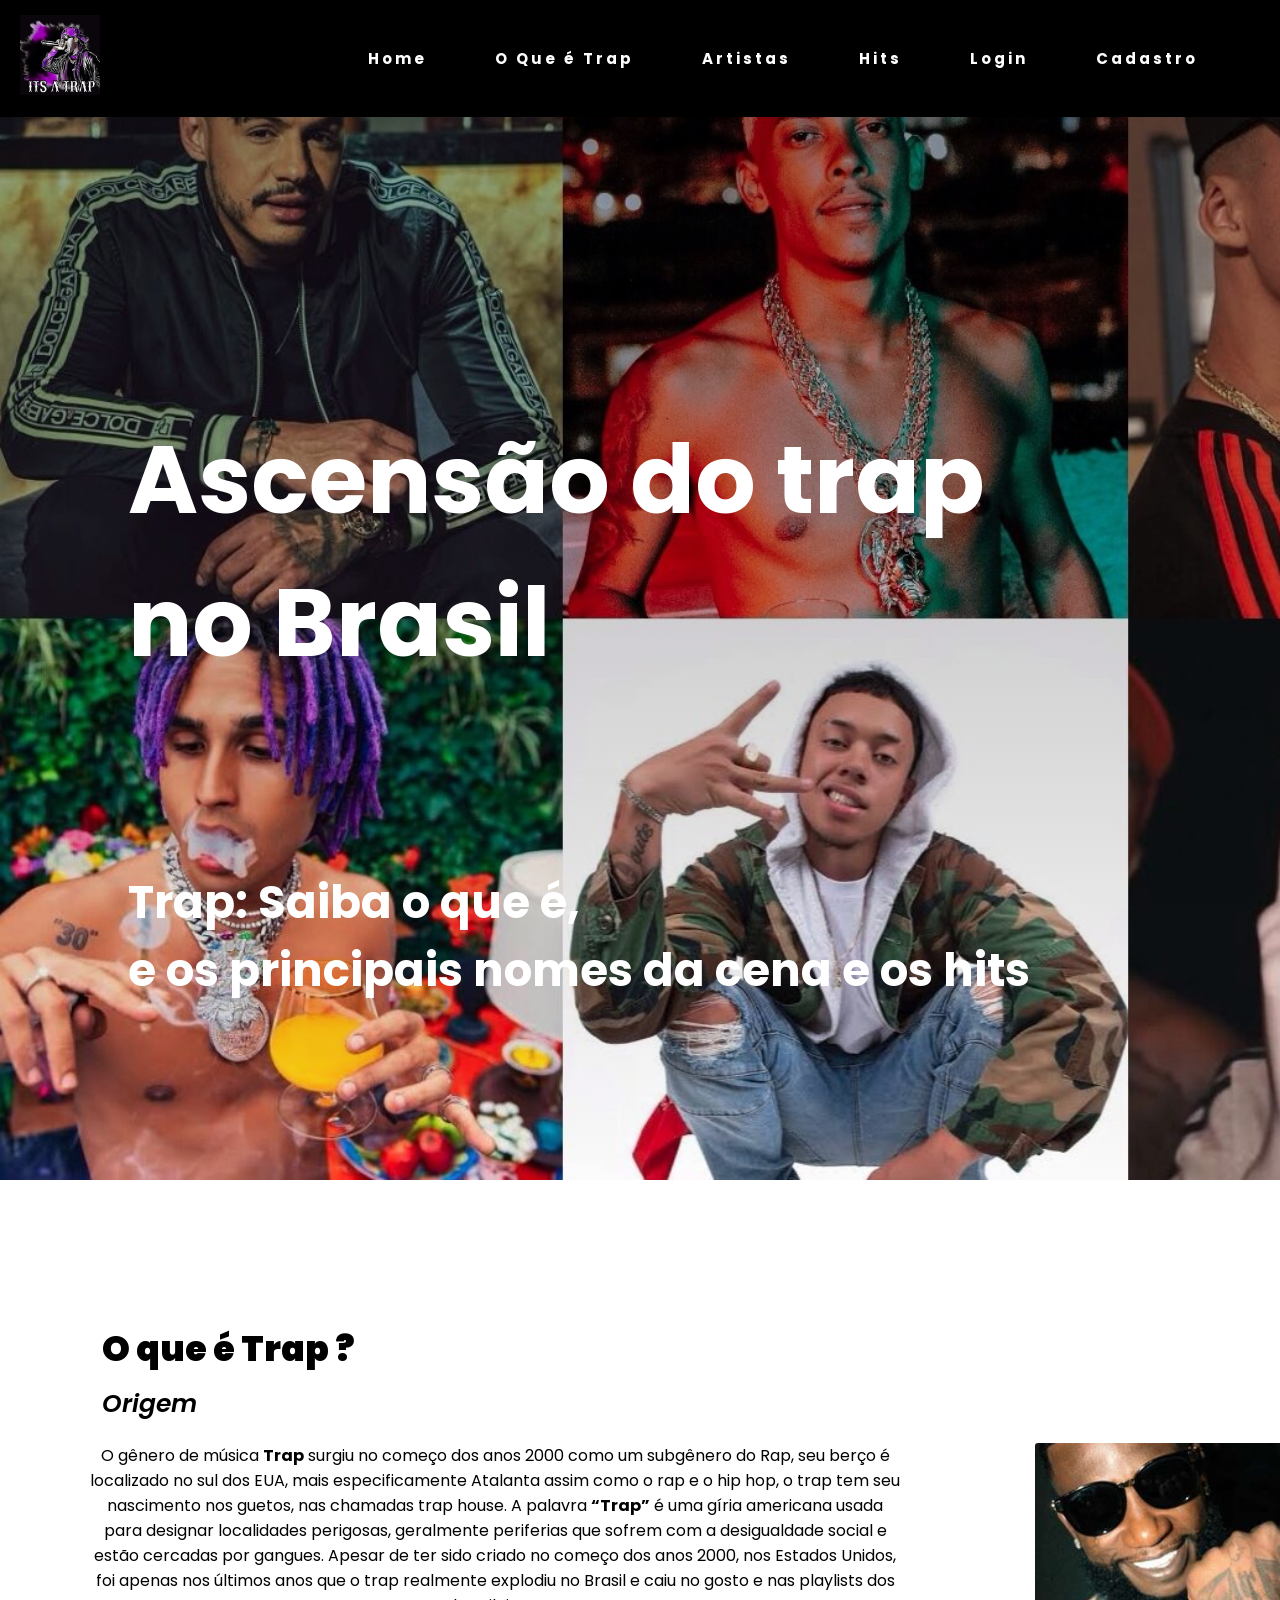
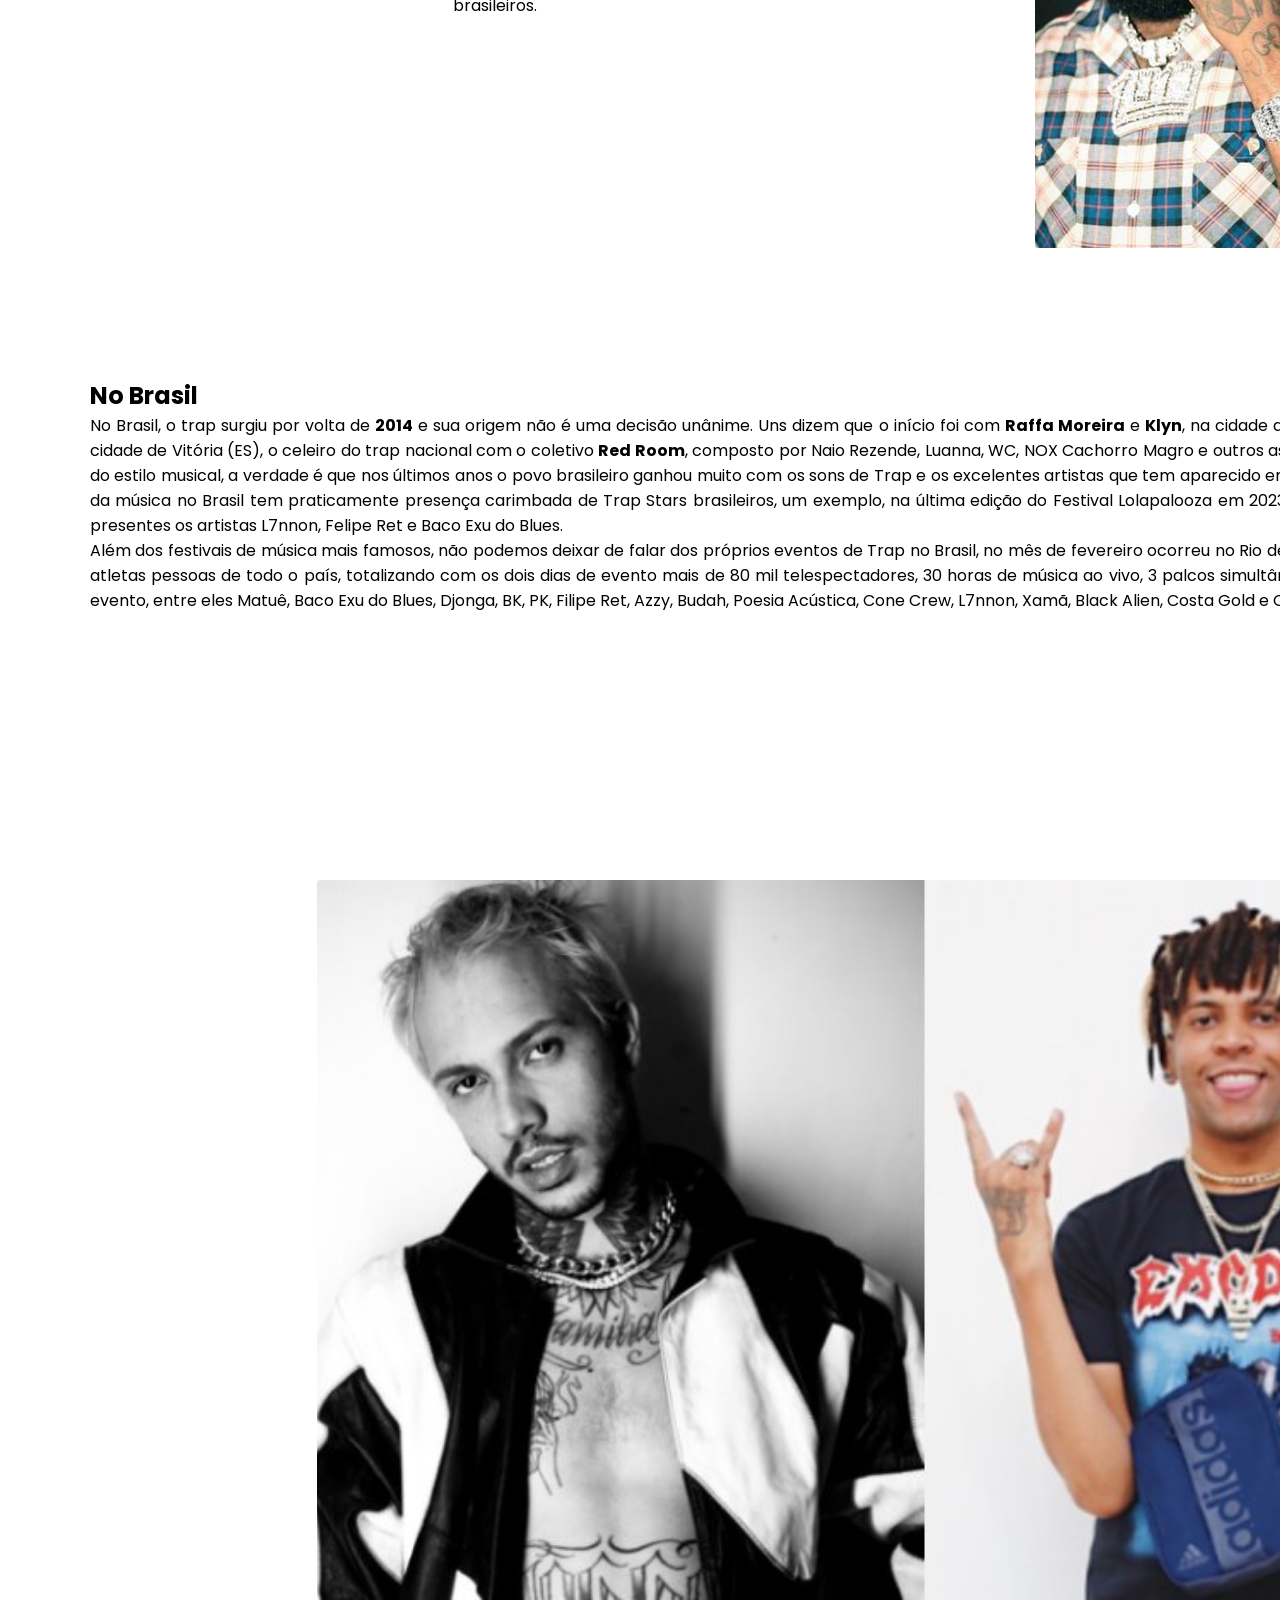
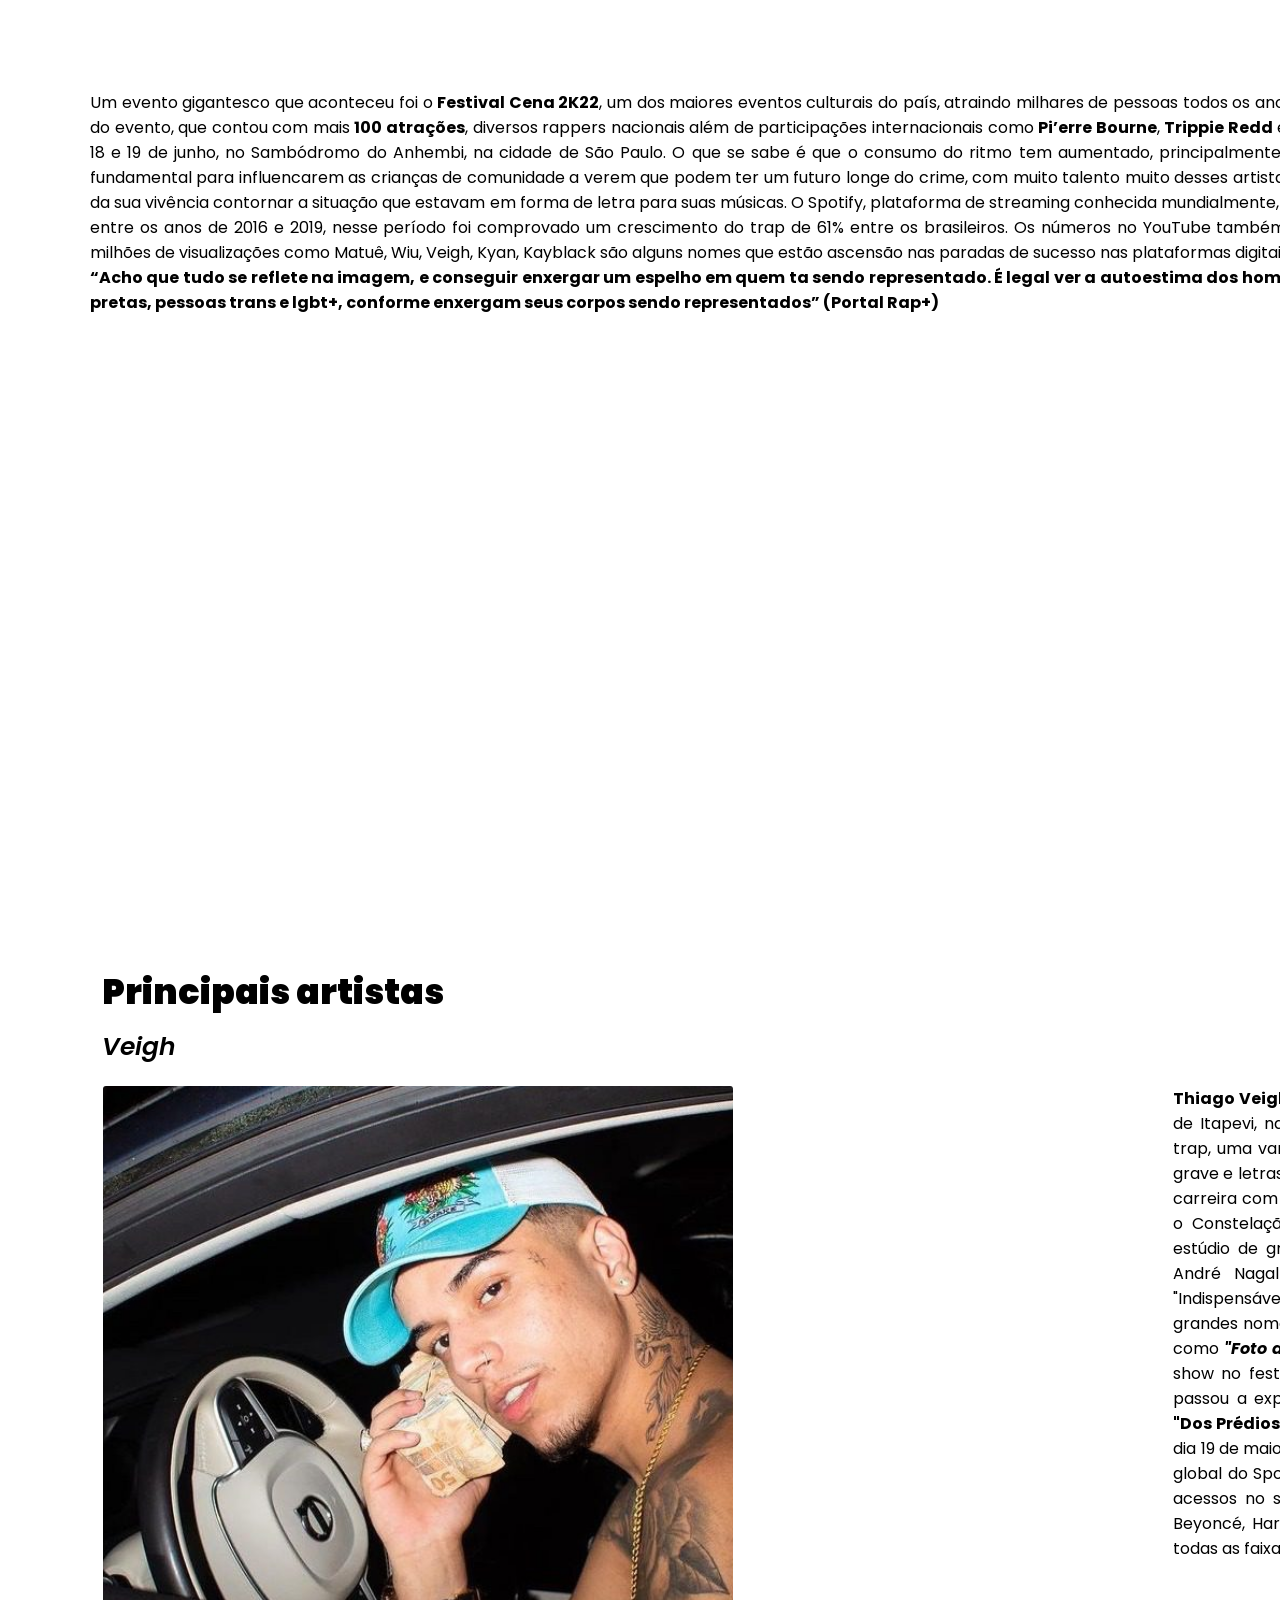
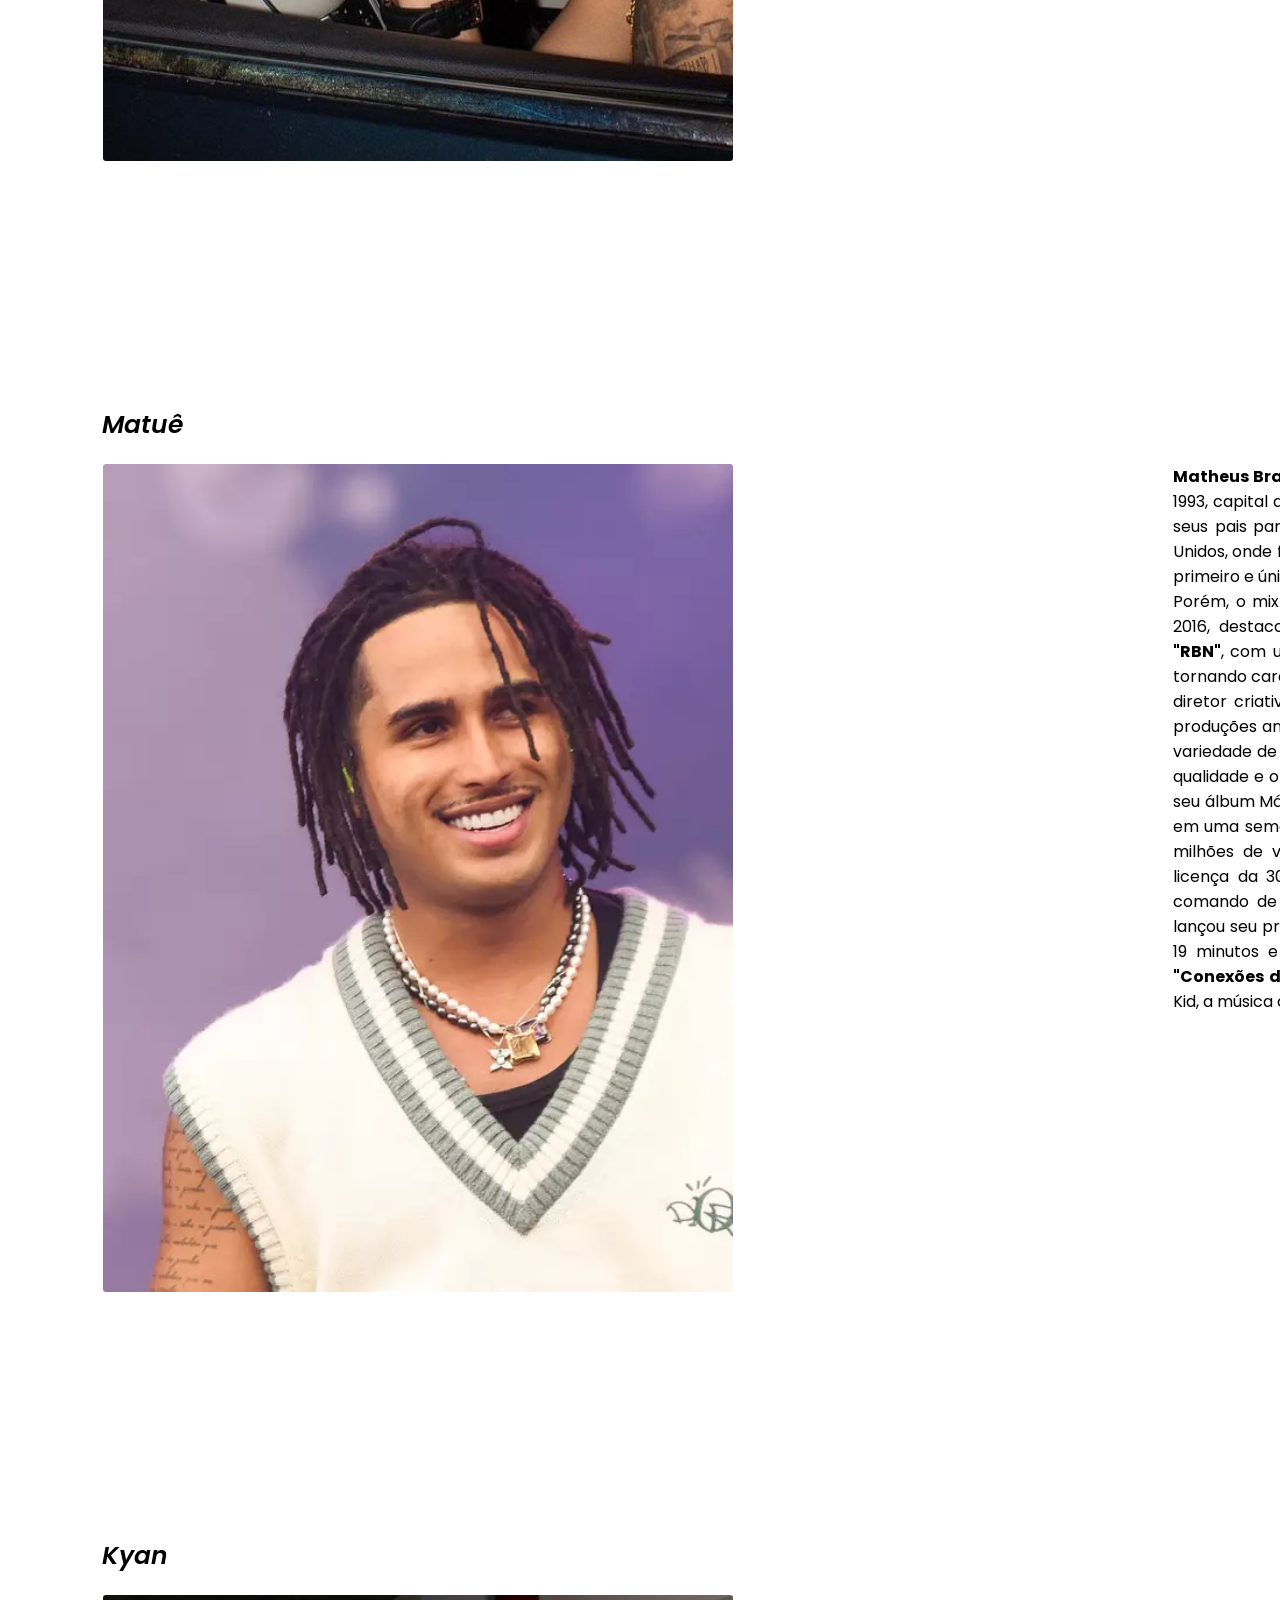
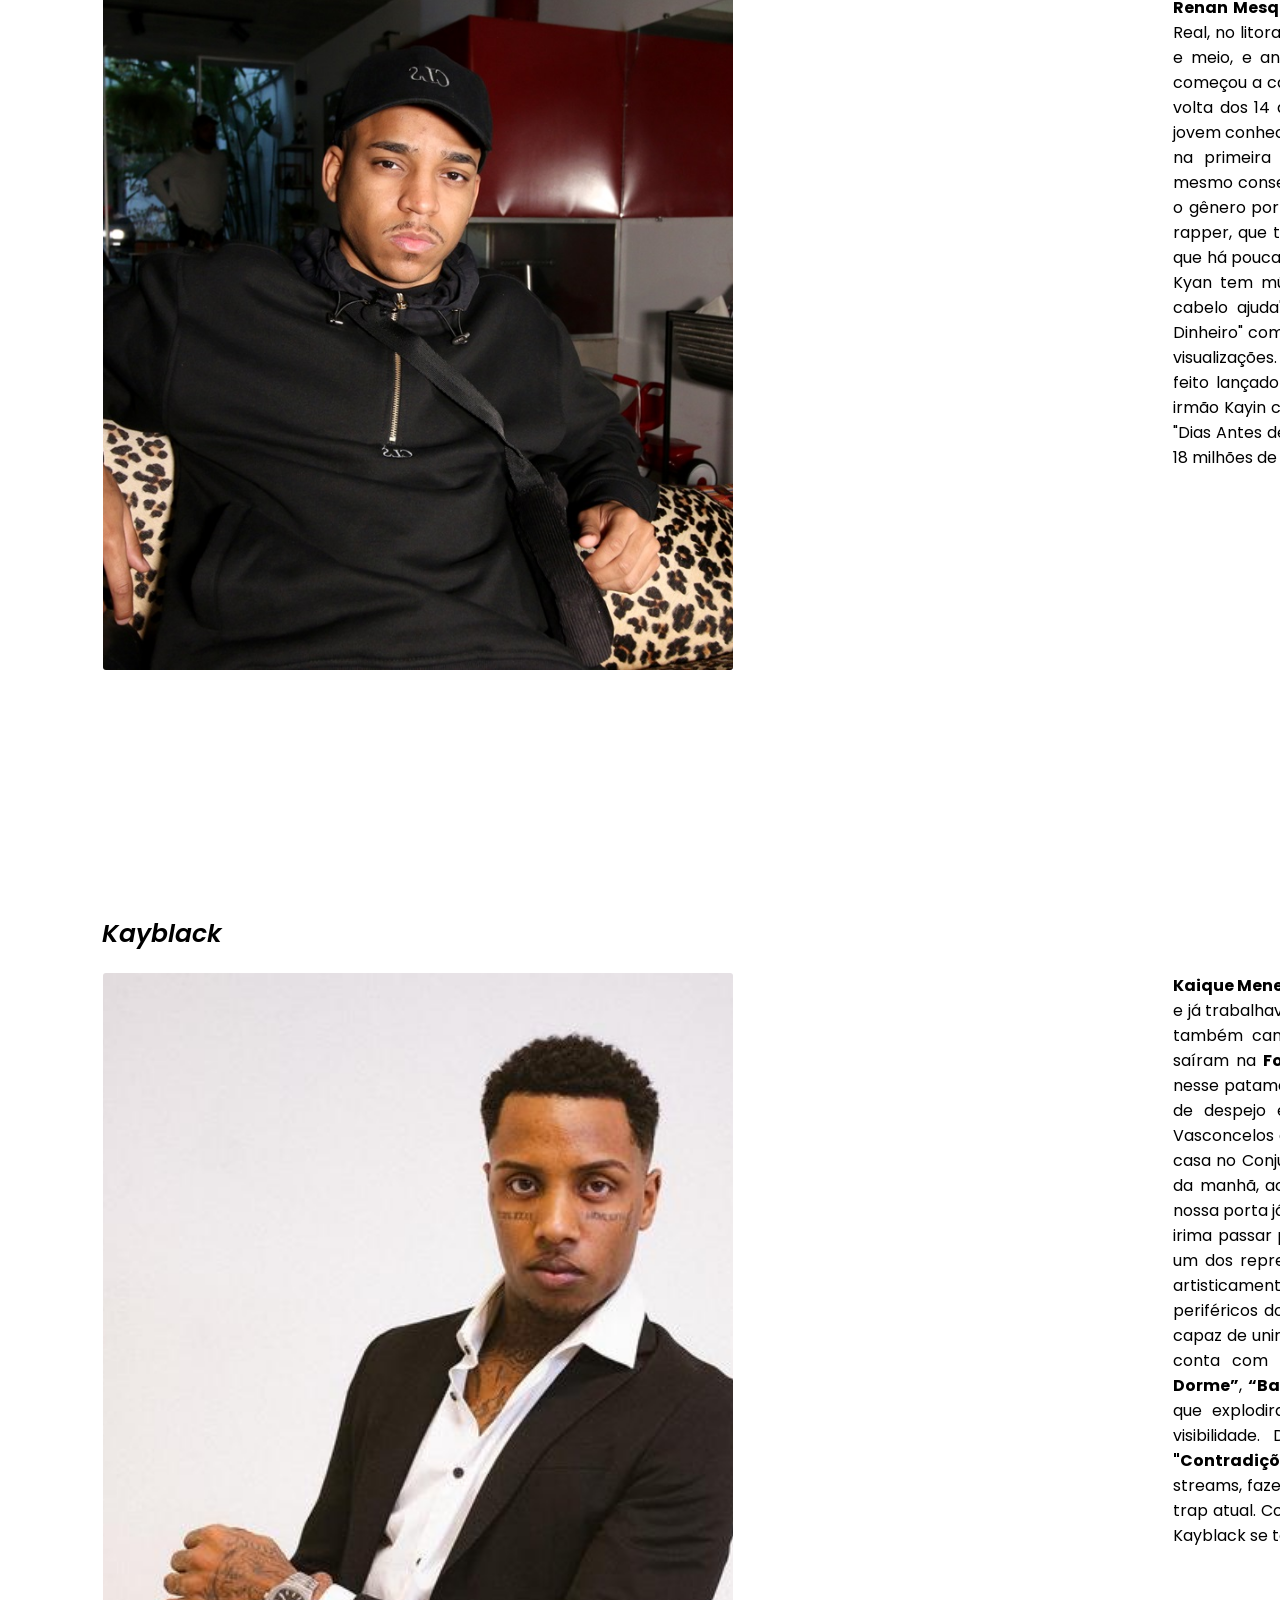
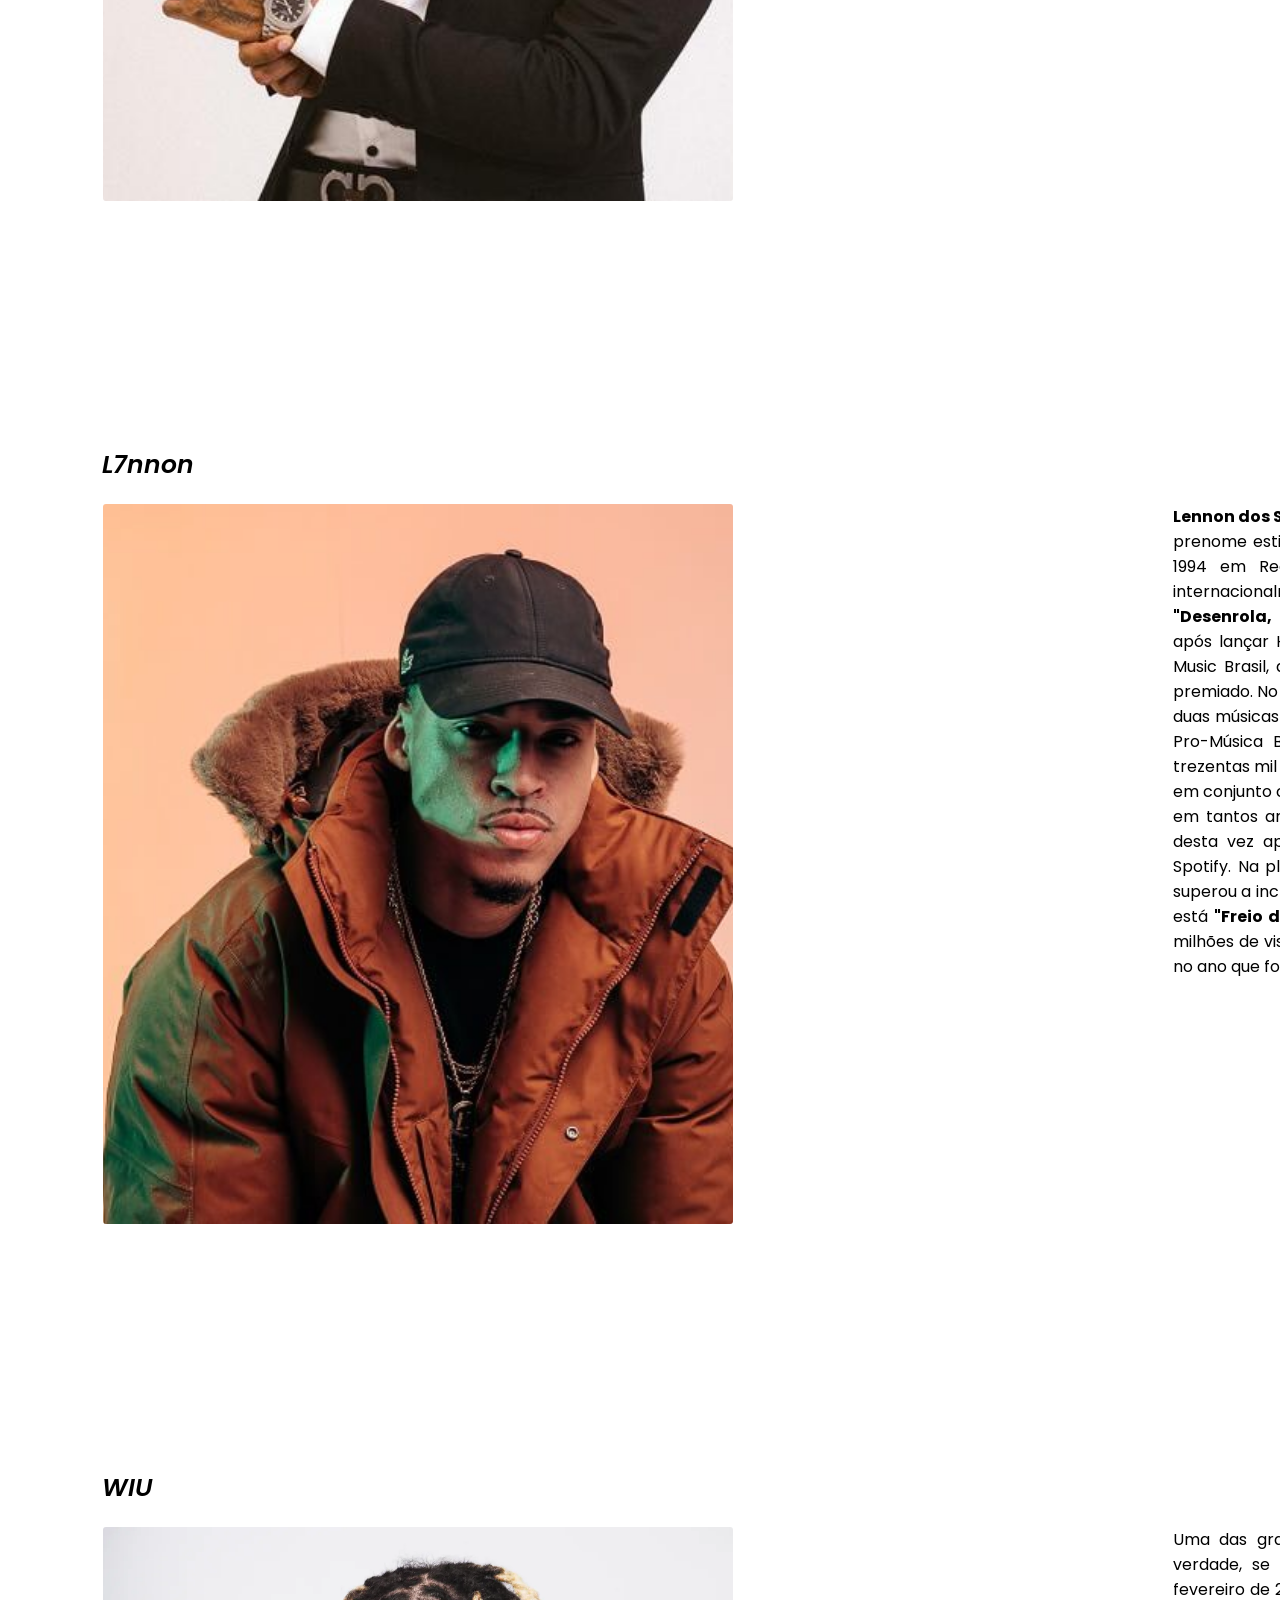
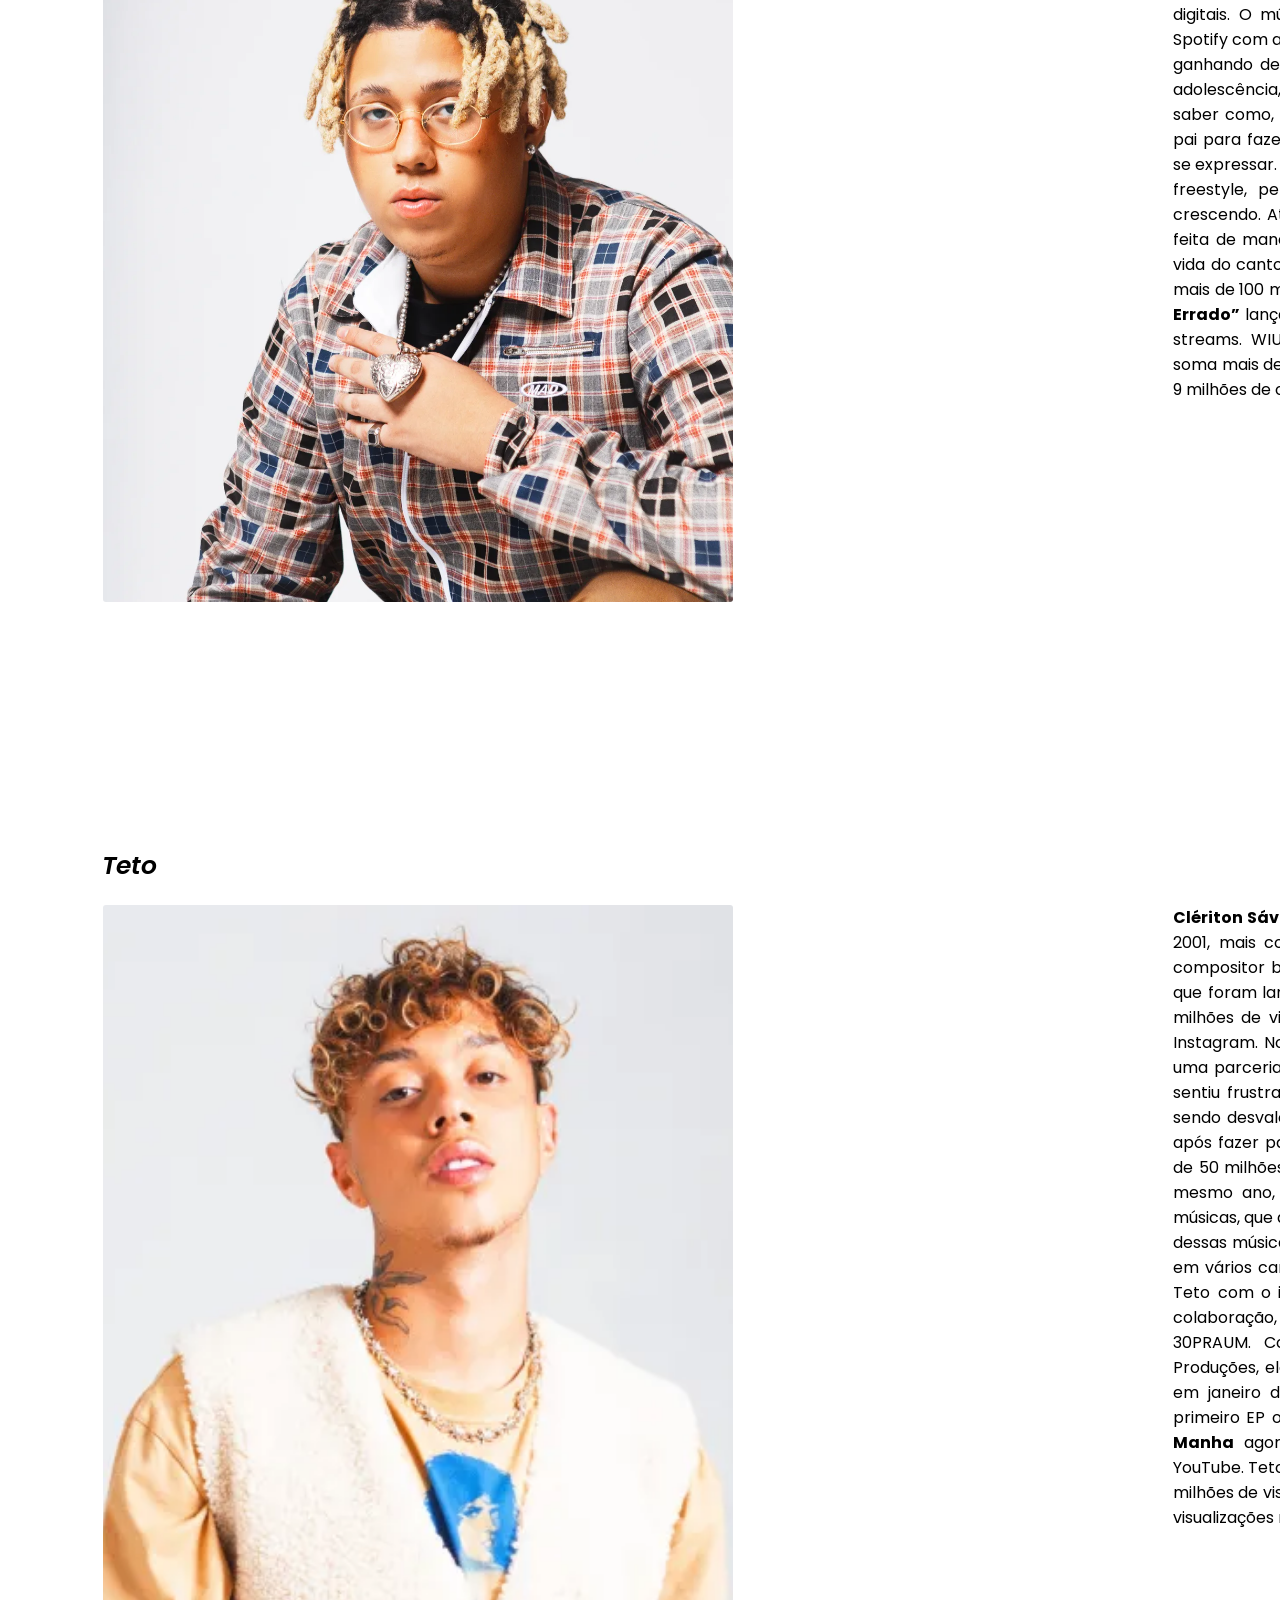
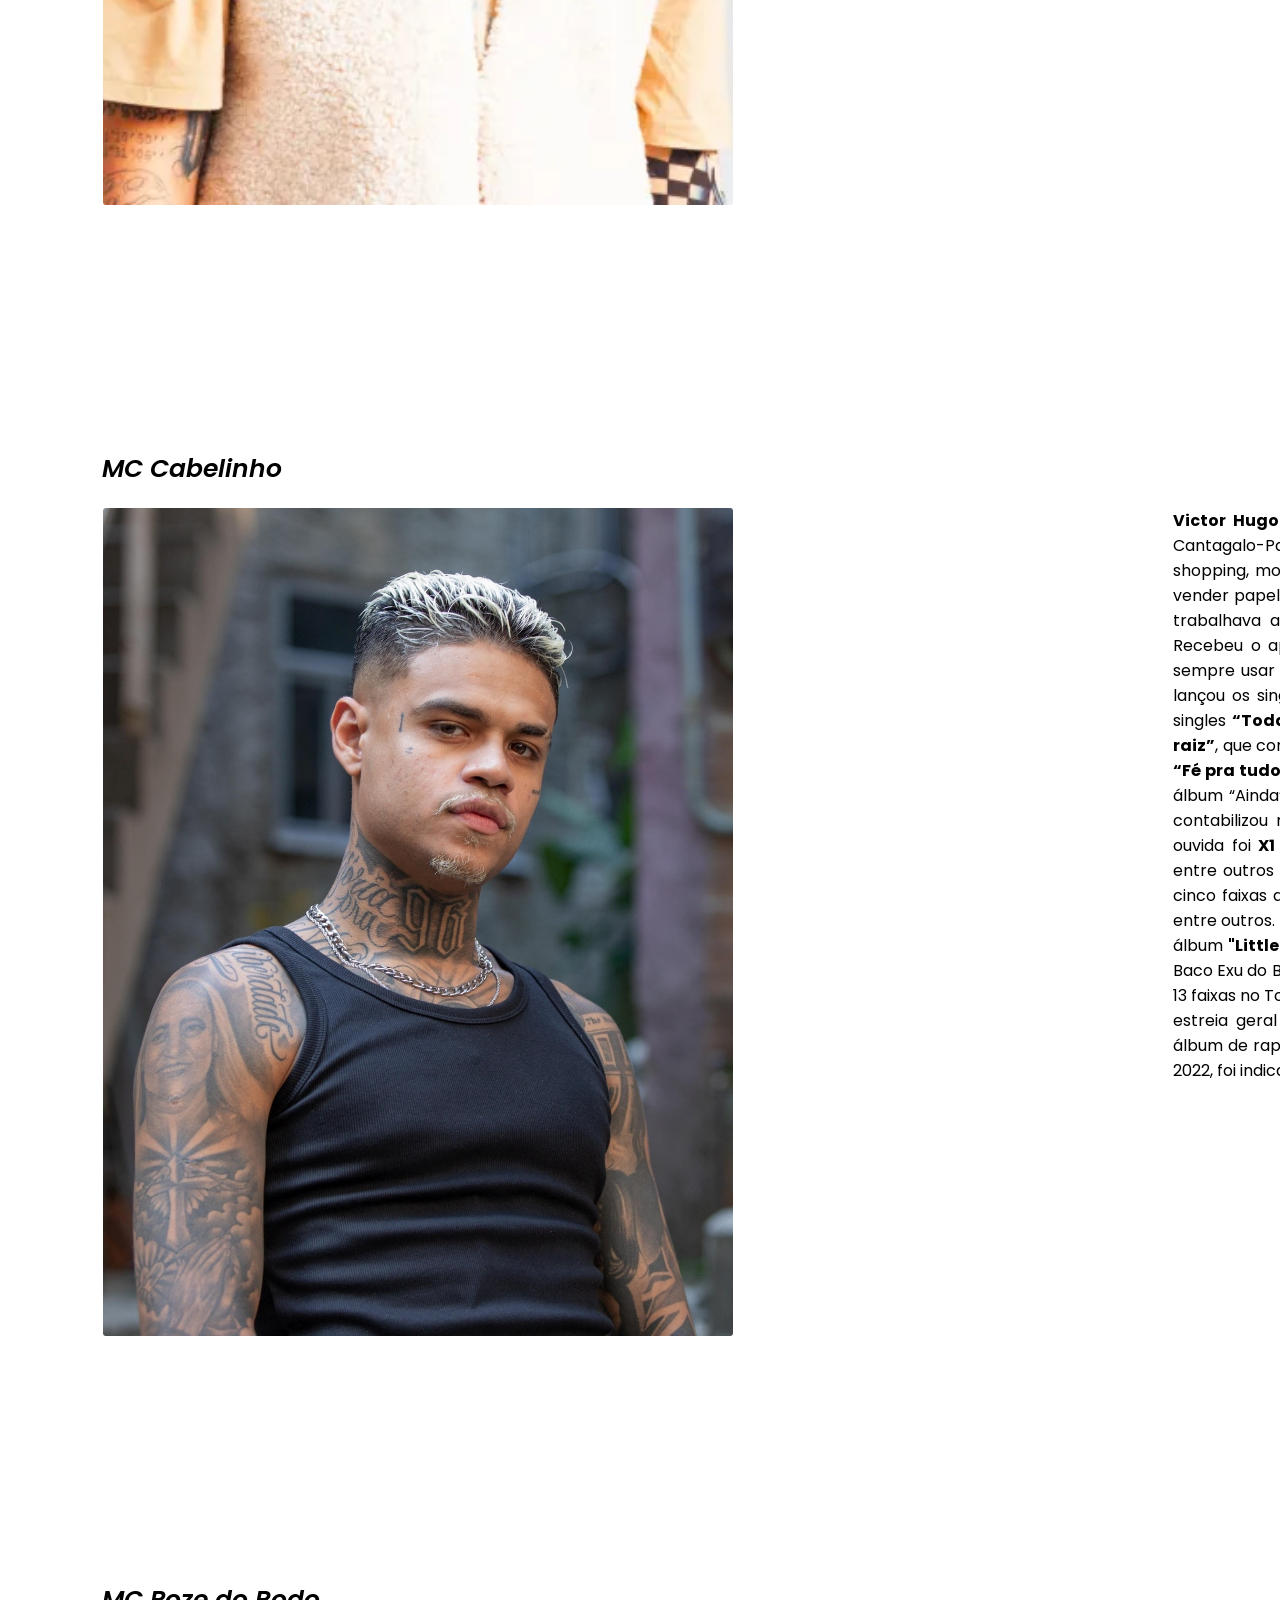
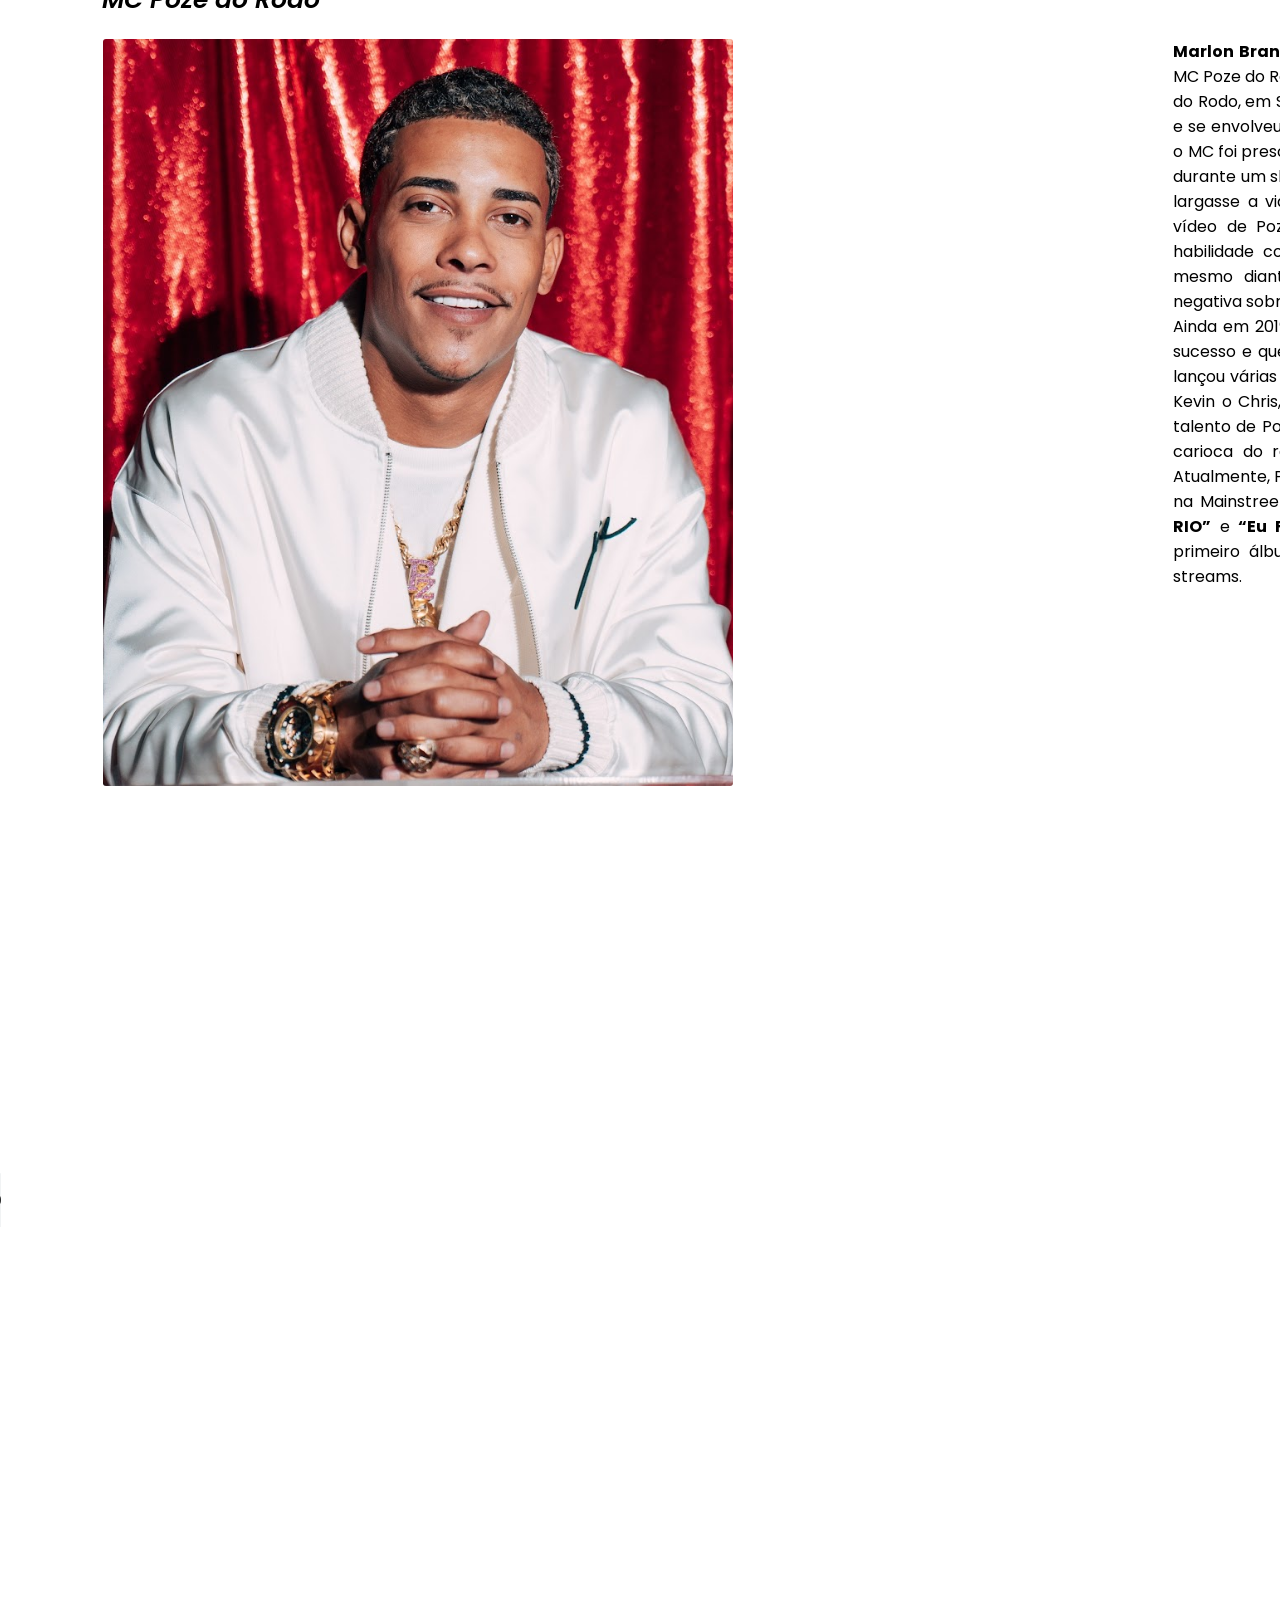
==== commit 3cdc2df5: "Player adcionado" ====
--- a/Site/index.html
+++ b/Site/index.html
@@ -9,6 +9,7 @@
     <link rel="stylesheet" href="css/index.css">
     <link rel="stylesheet" href="css/oQueEtrap.css">
     <link rel="stylesheet" href="css/artistas.css">
+    <link rel="stylesheet" href="css/hits.css">
     <link rel="preconnect" href="https://fonts.googleapis.com">
     <link rel="preconnect" href="https://fonts.gstatic.com" crossorigin>
     <link href="https://fonts.googleapis.com/css2?family=Poppins&display=swap" rel="stylesheet">
@@ -425,4 +426,12 @@
             </div>
         </div>
     </section>
+    <!-- Fim Artistas -->
+
+    <!--Começo de Hits-->
+    <section id="hits">
+        <div style="display: block;" id="musicas">
+            <audio src="audio/Teto - Minha Vida é um Filme.mp3" controls></audio>
+        </div>
+    </section>
 </body>
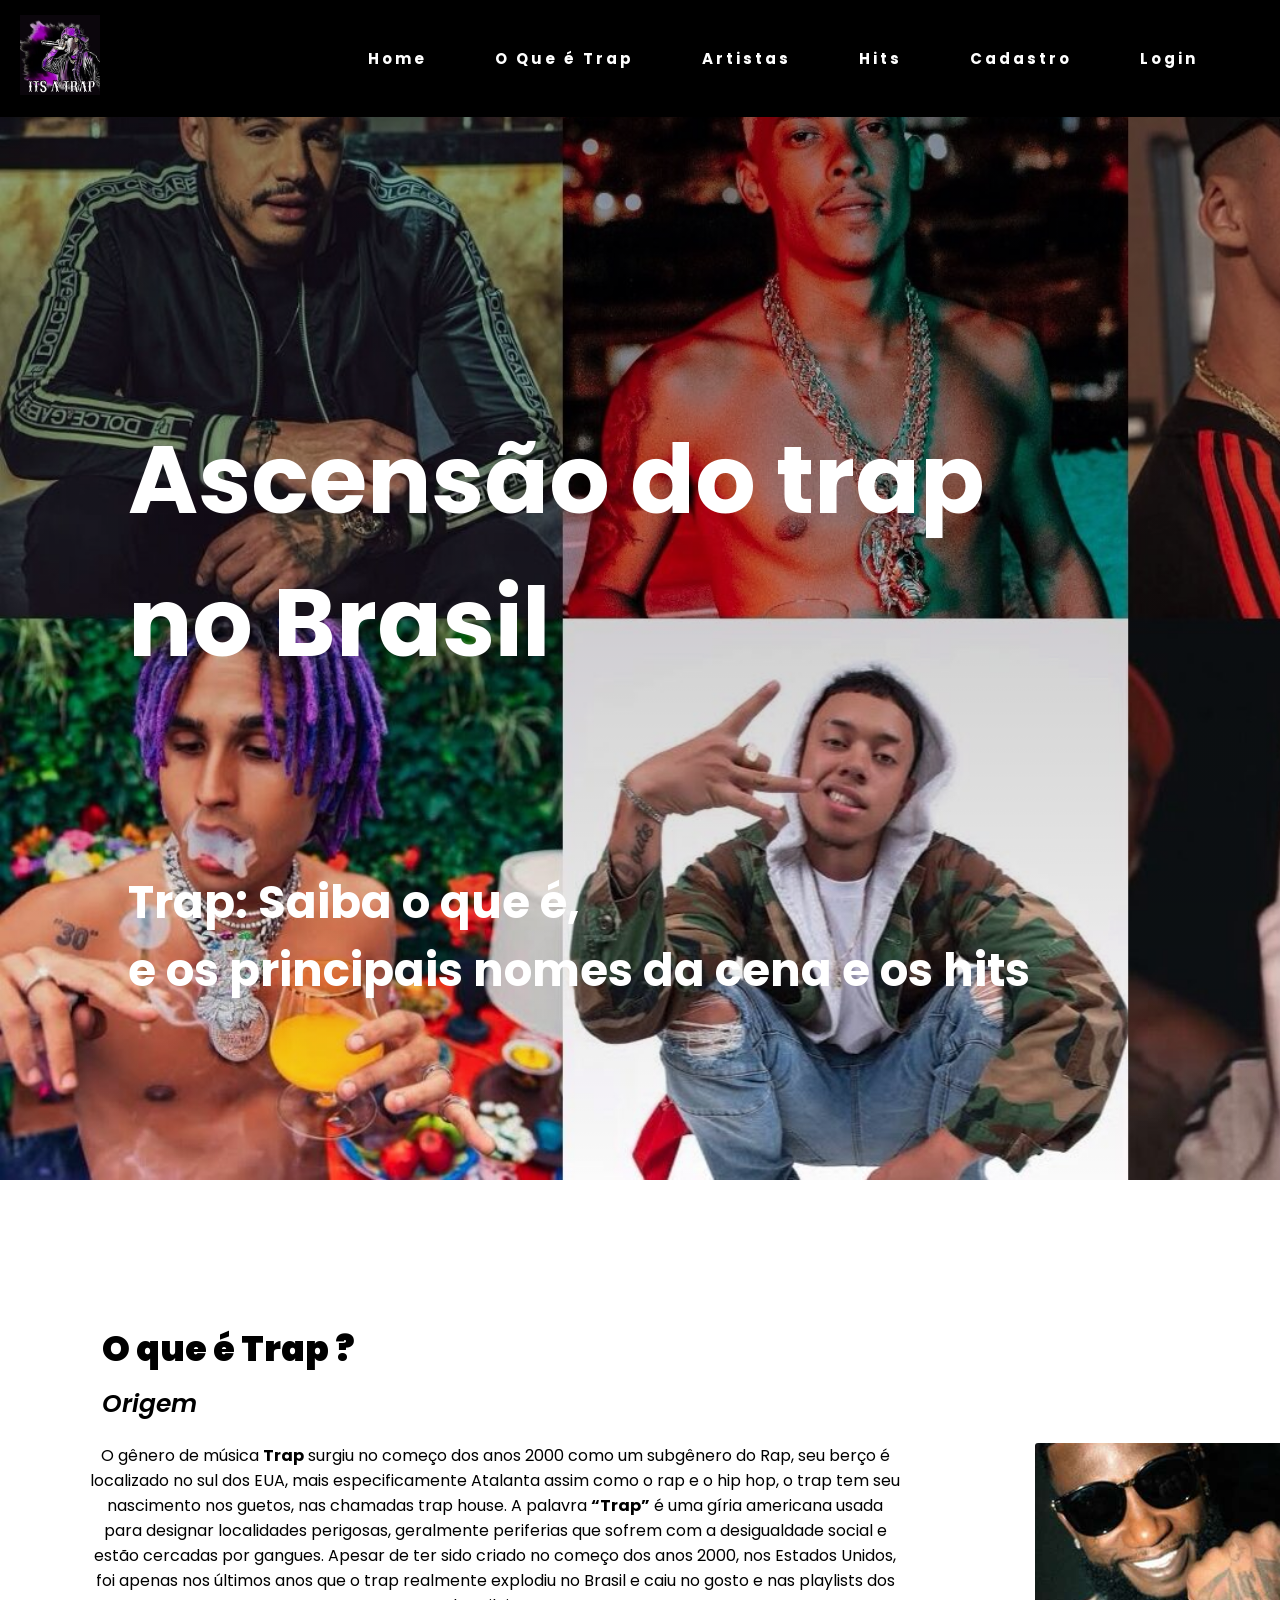
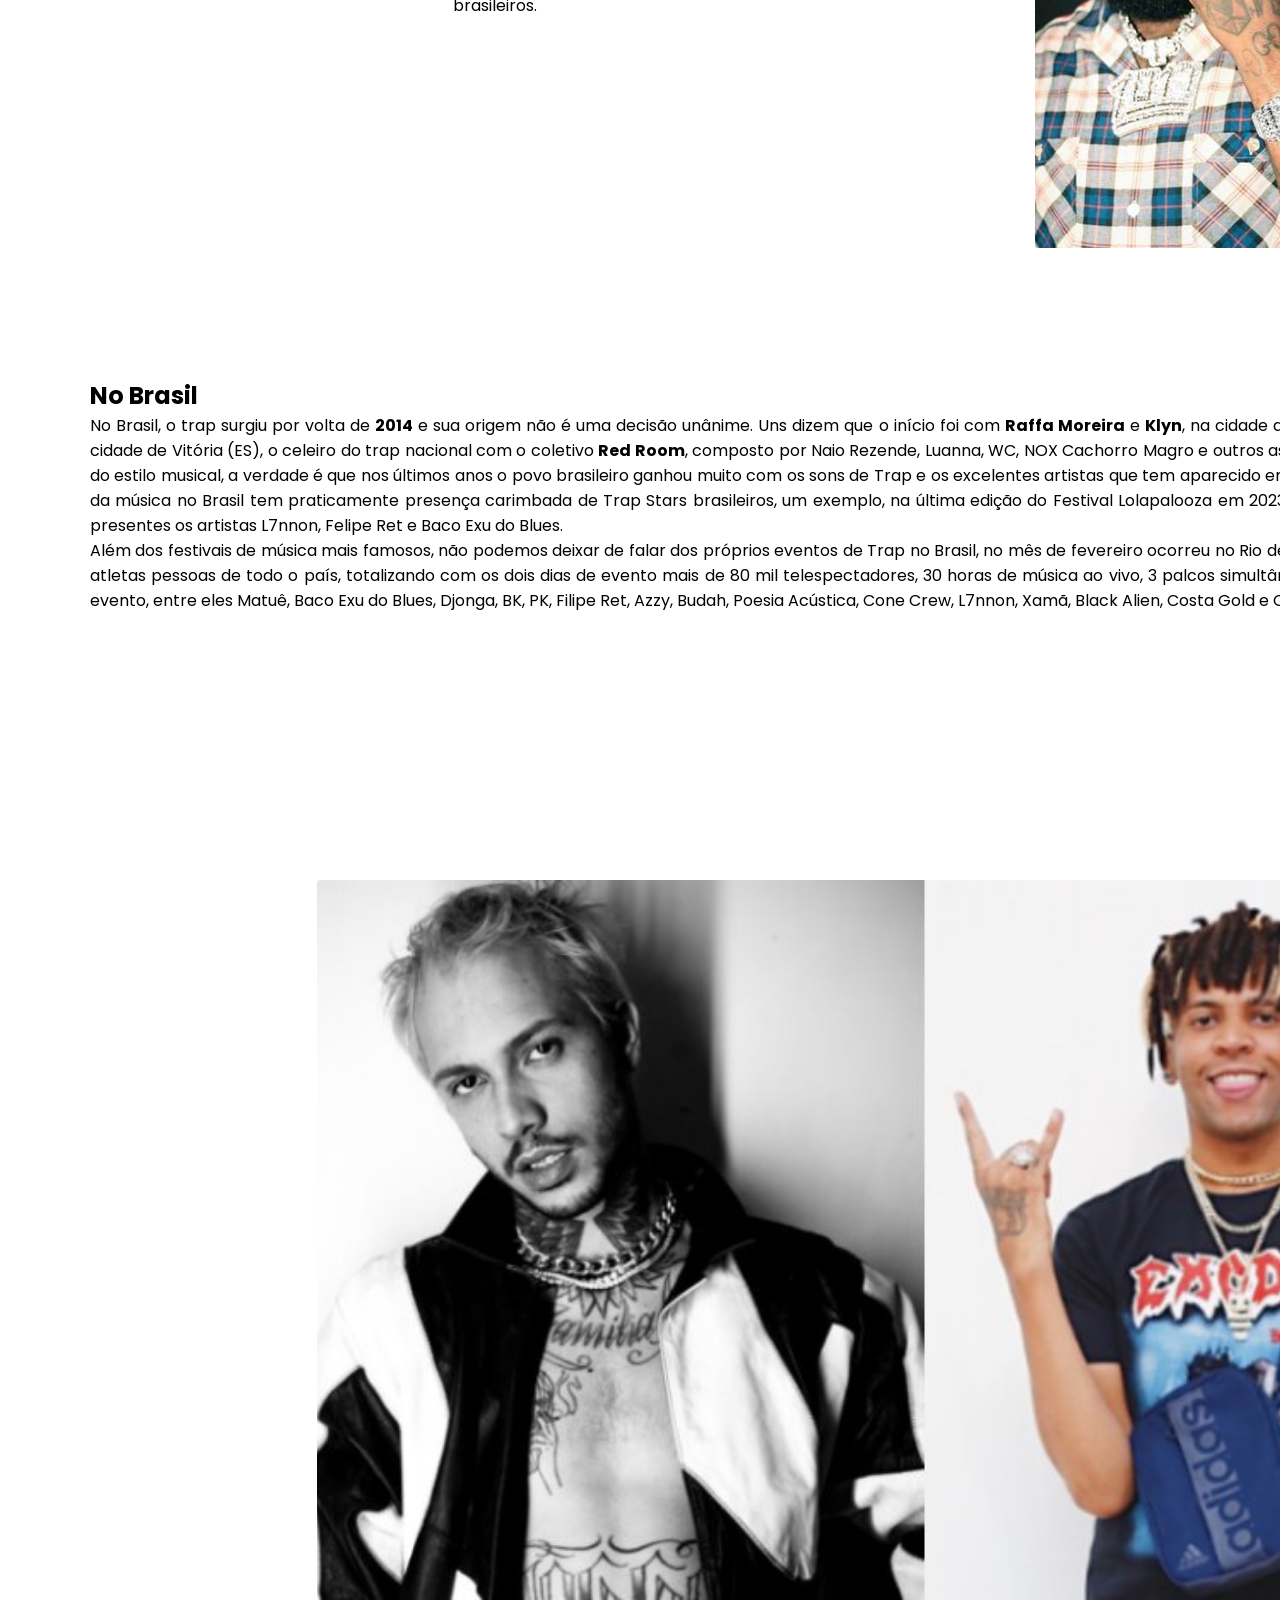
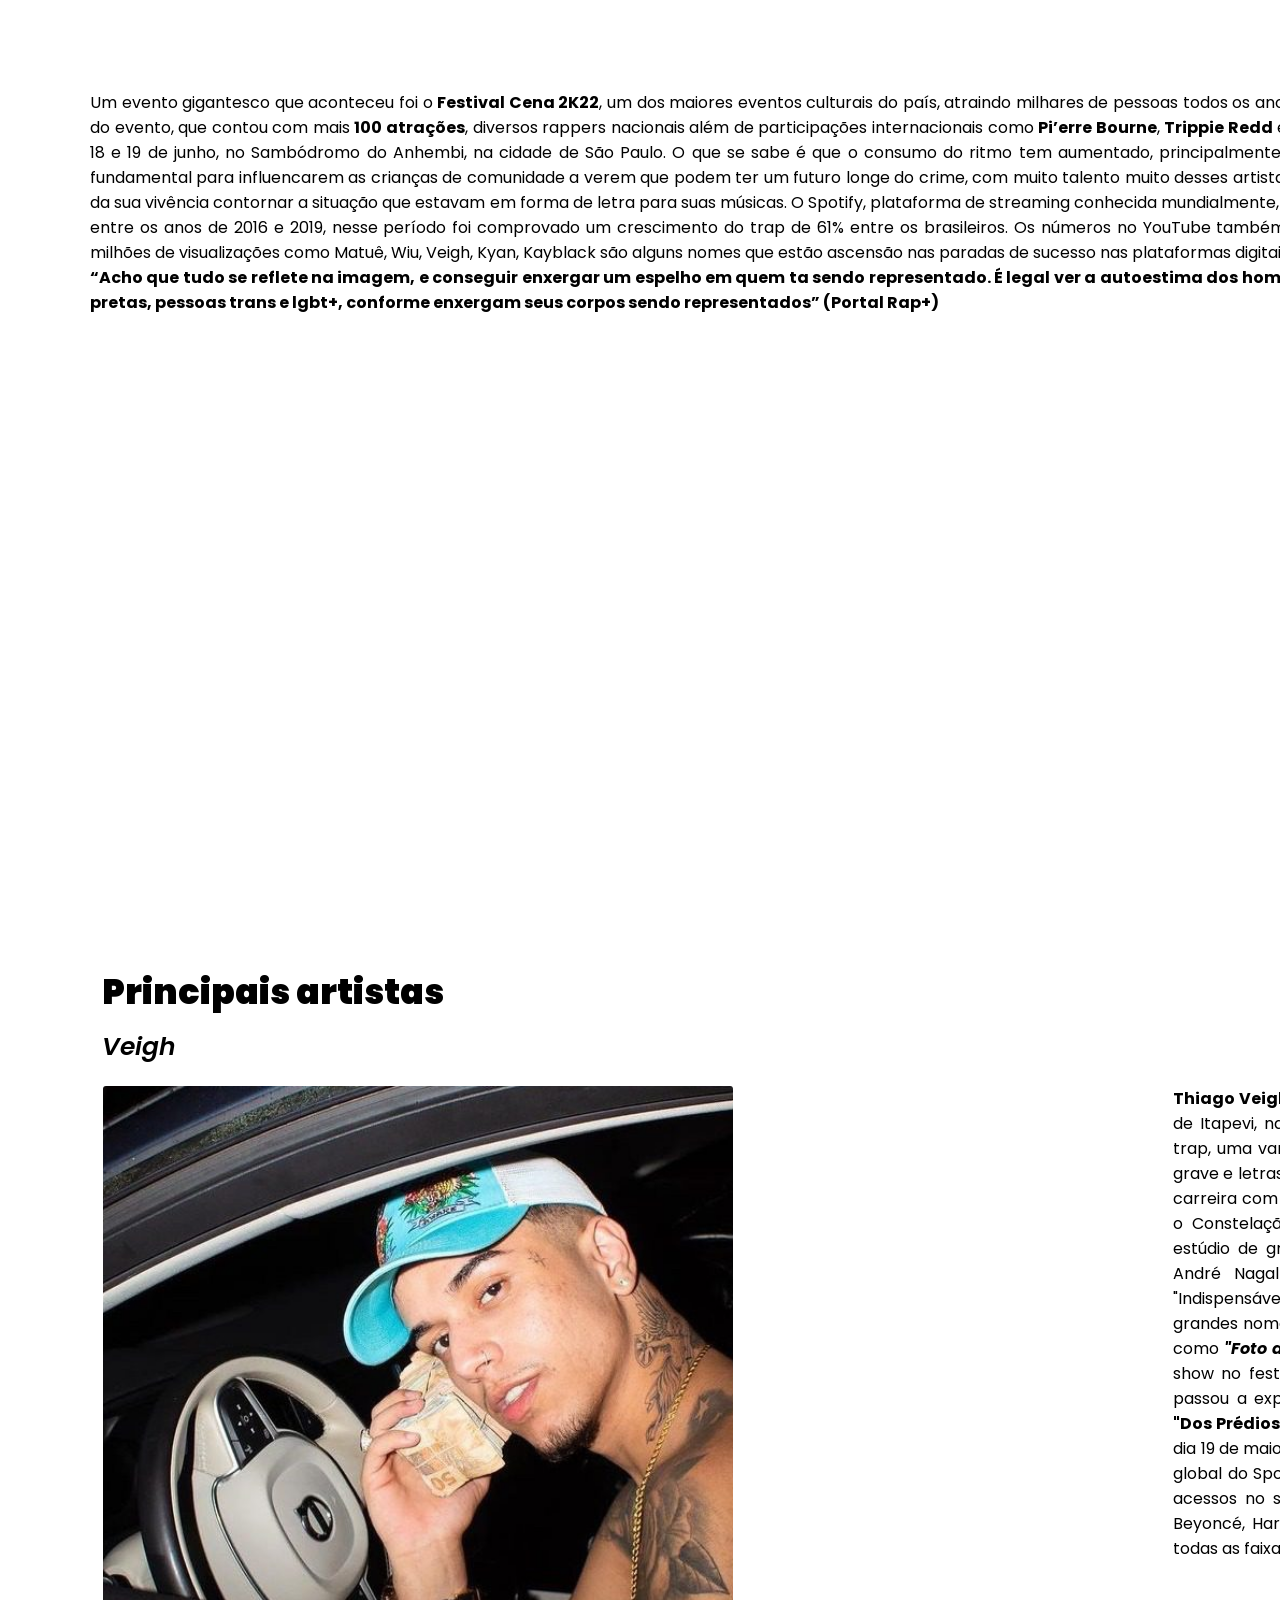
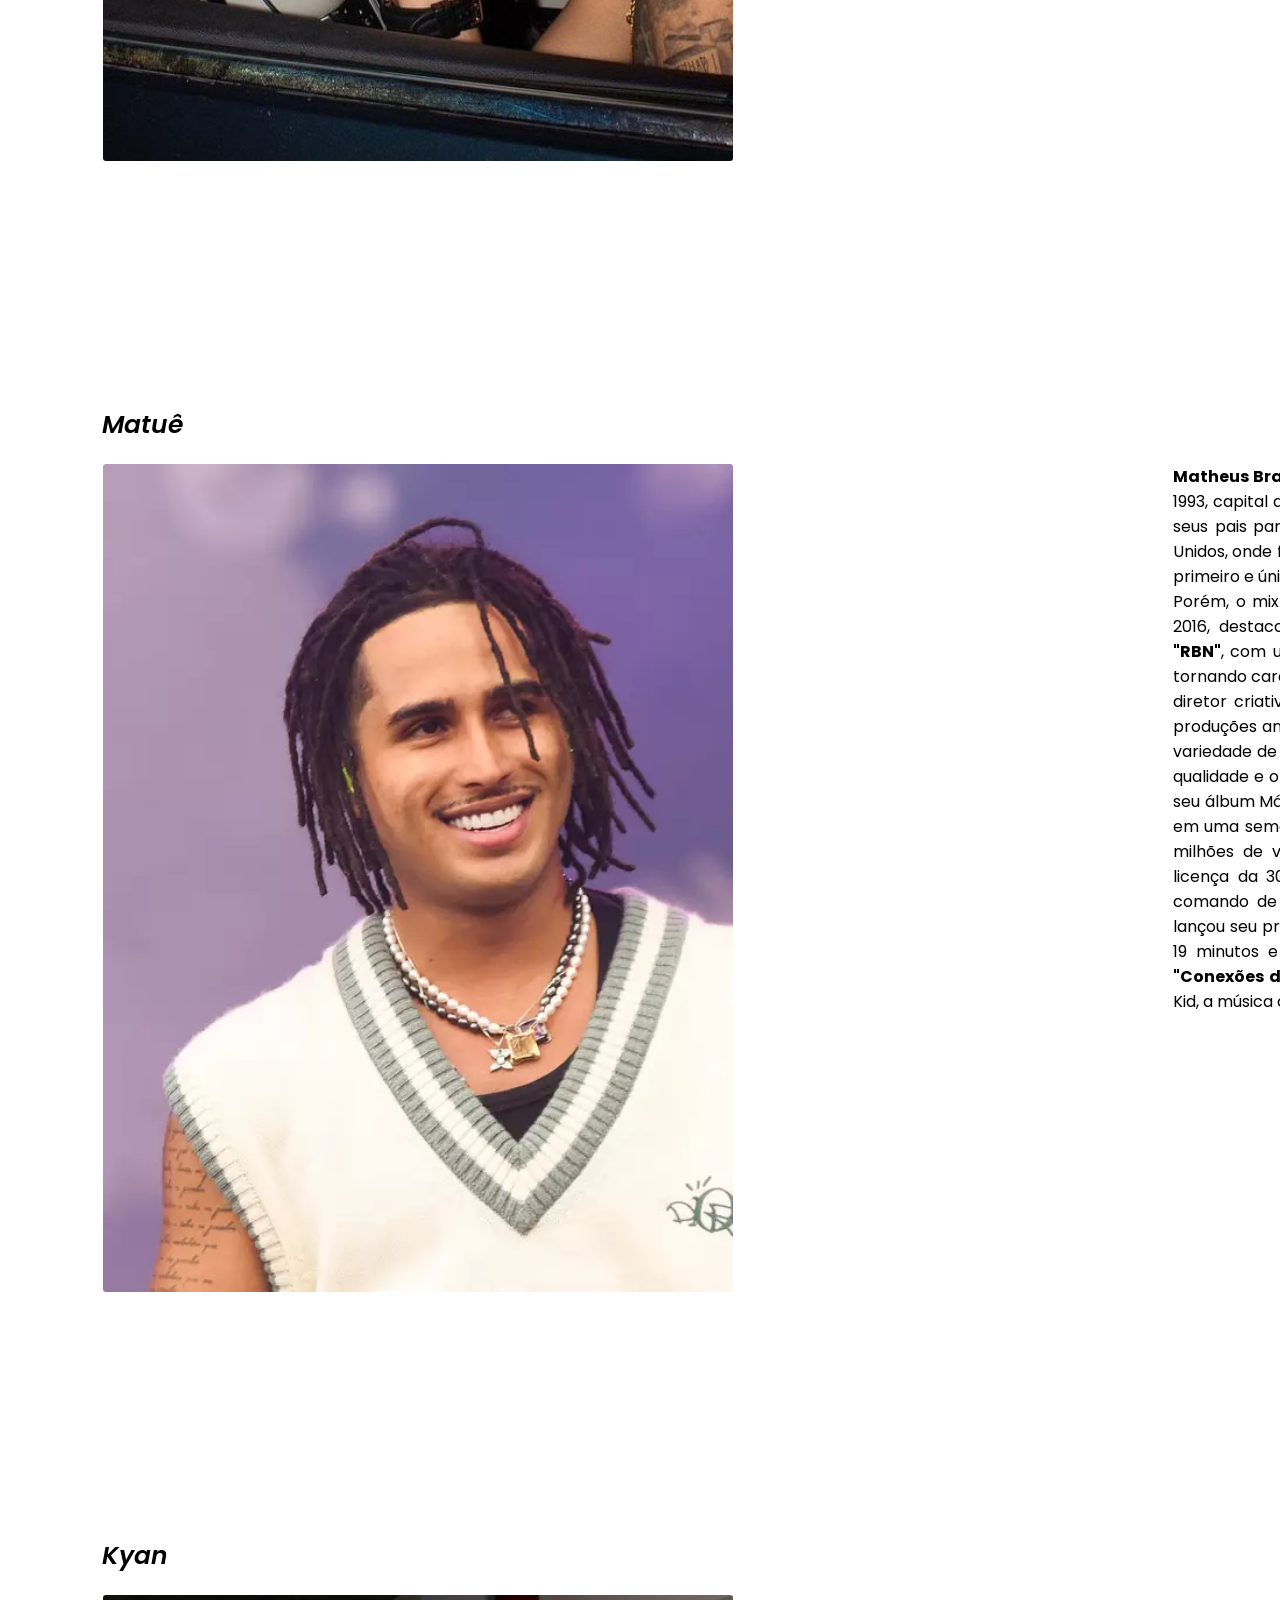
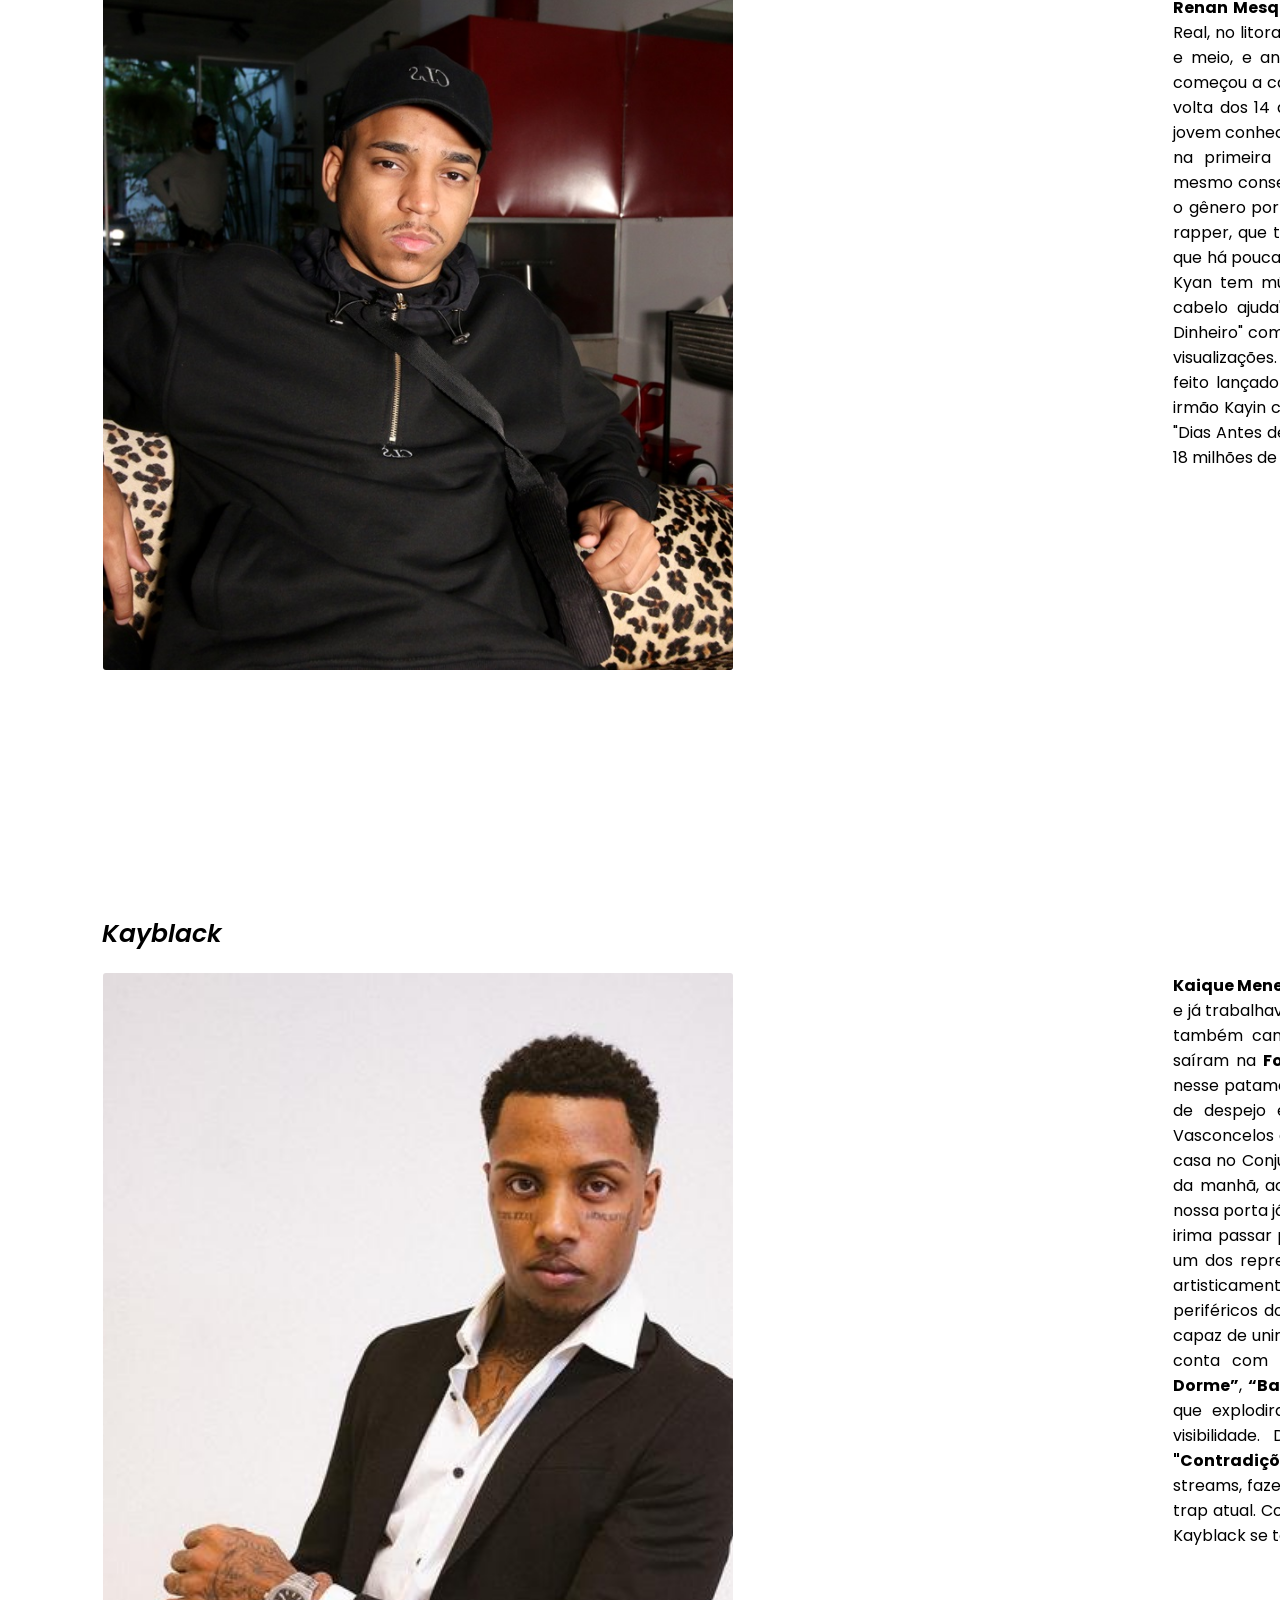
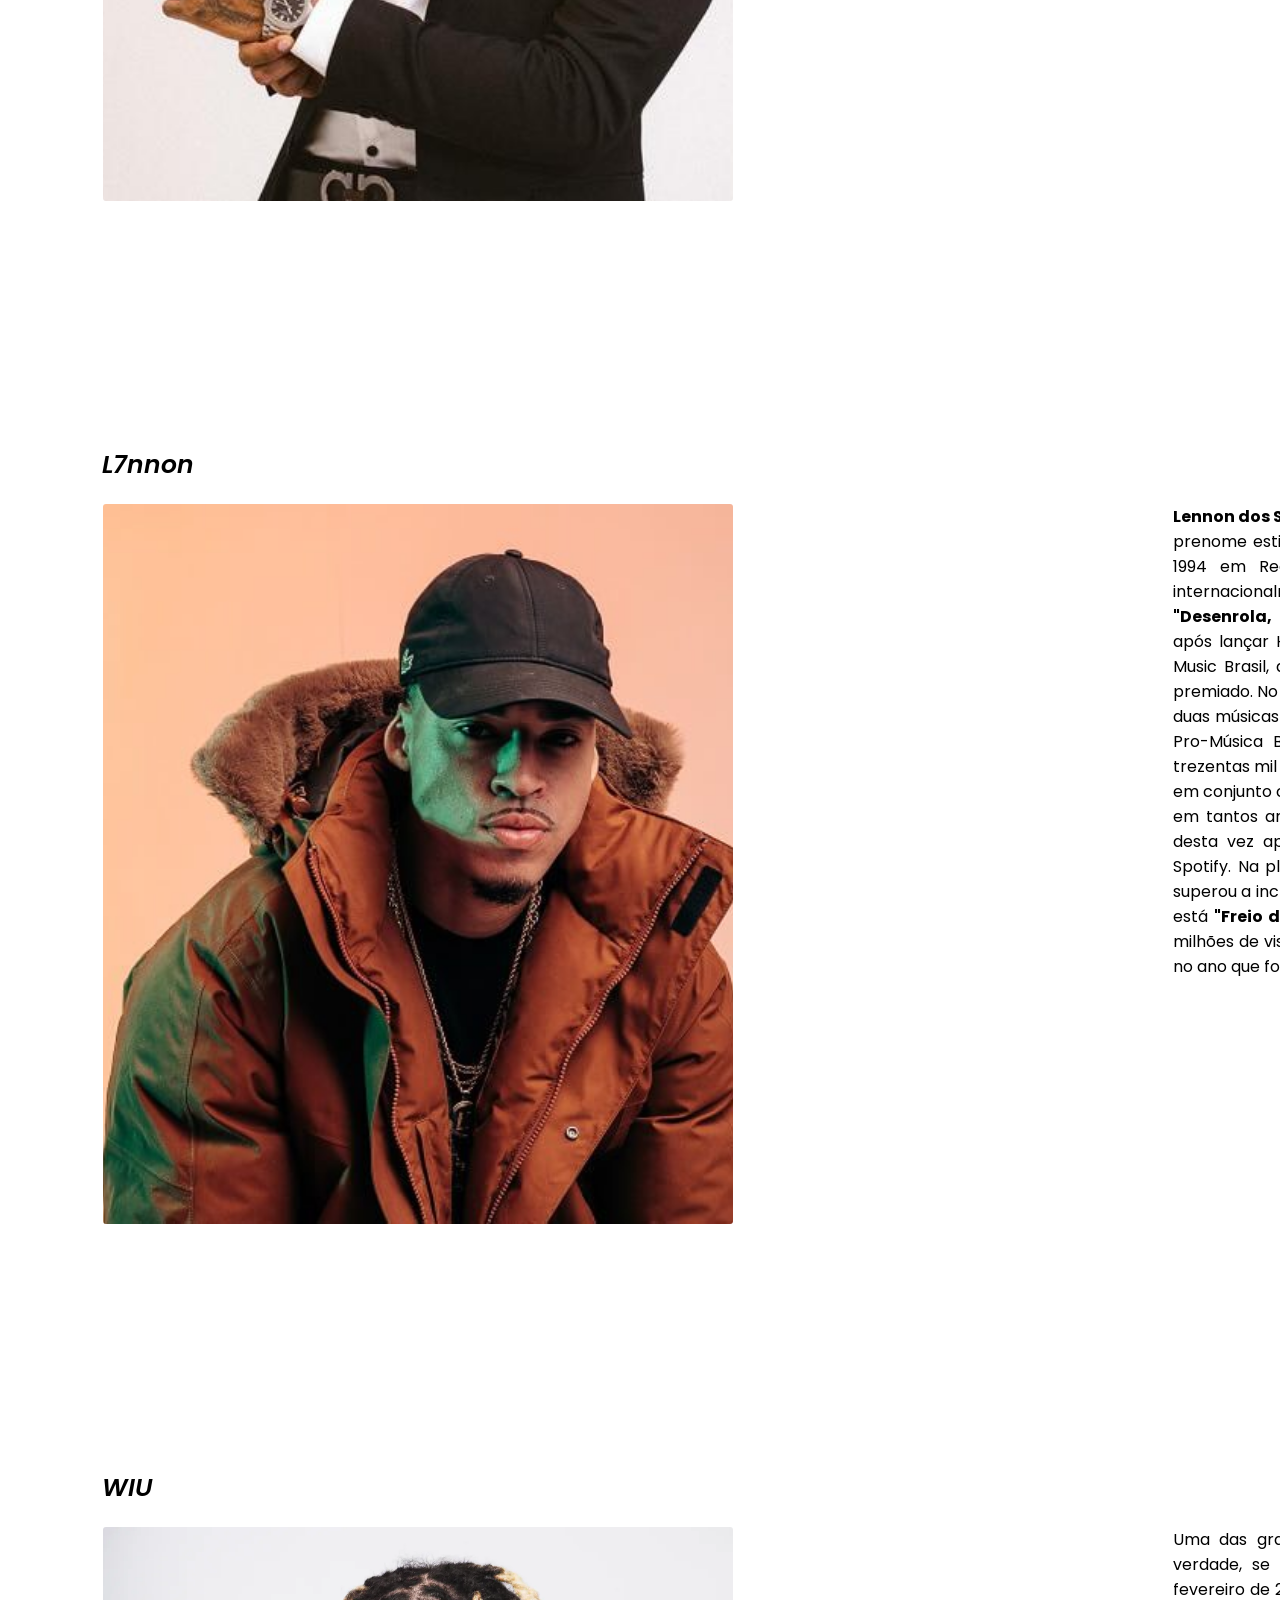
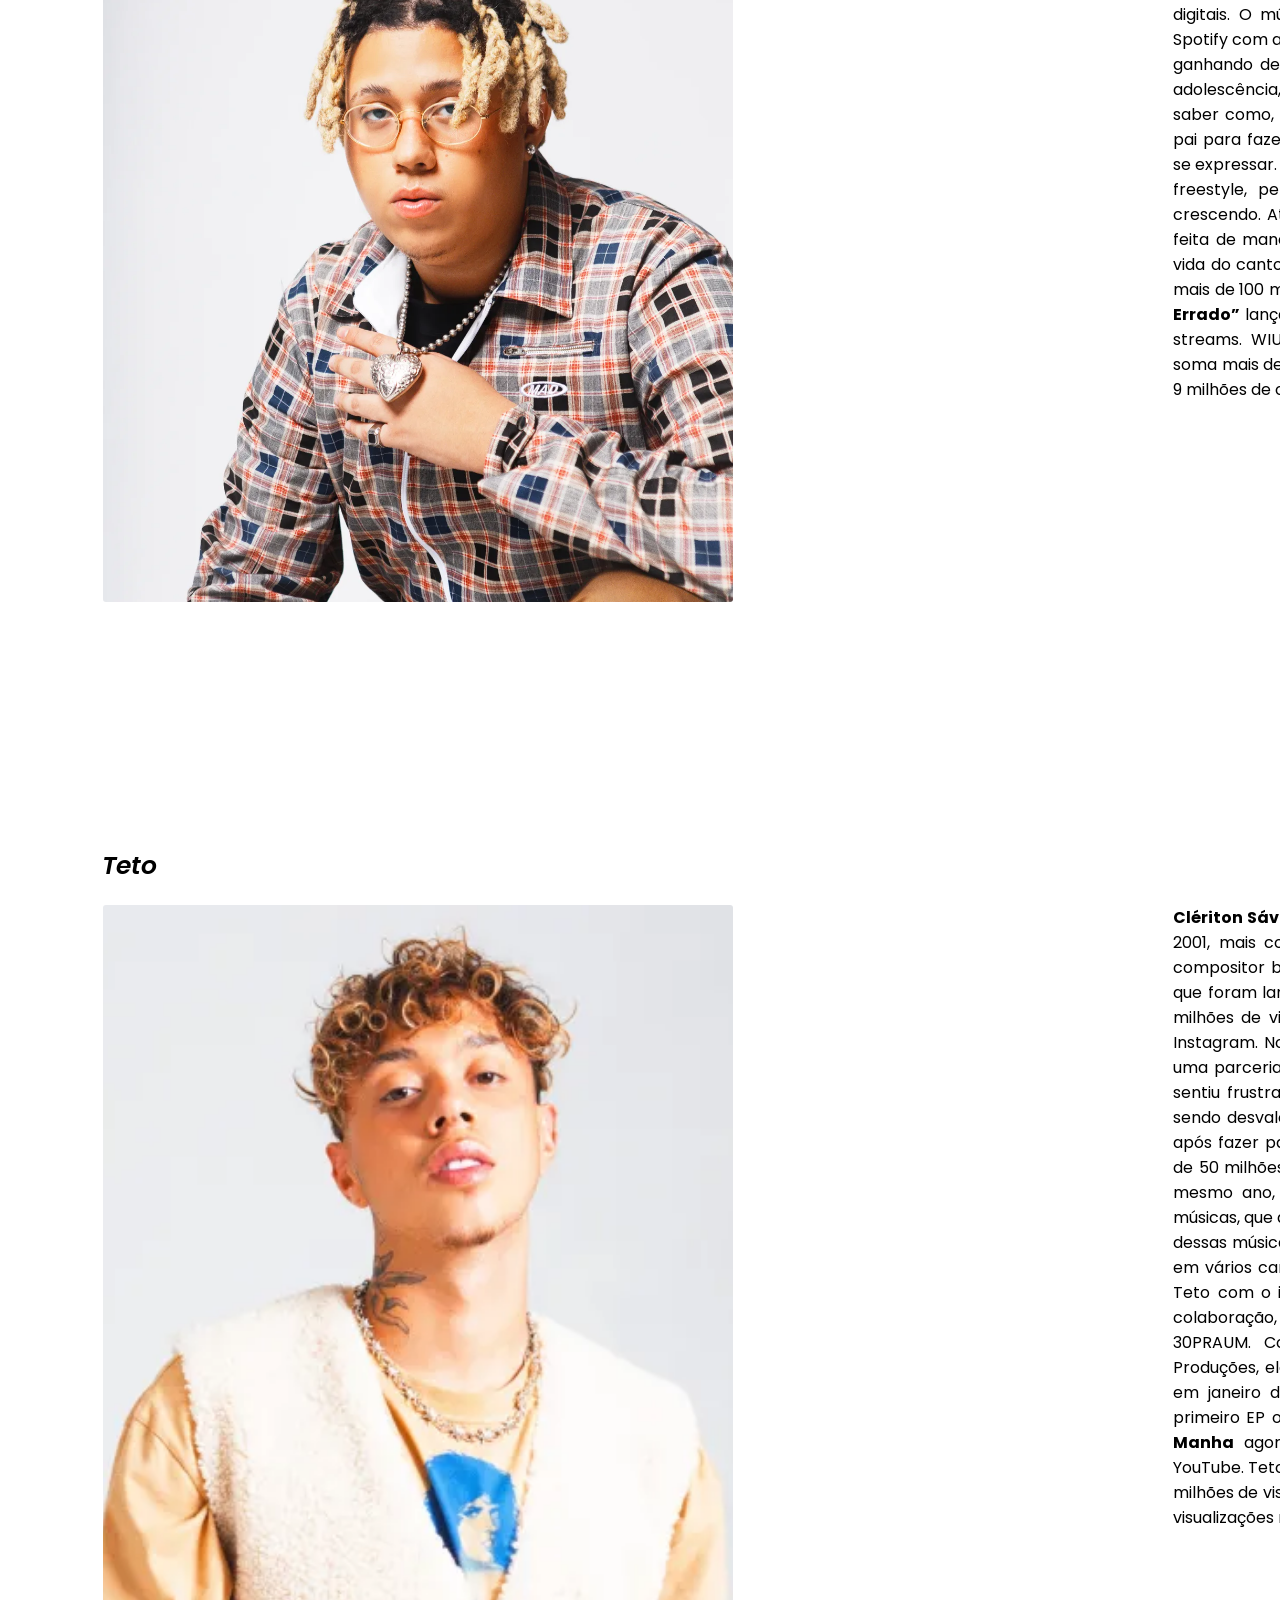
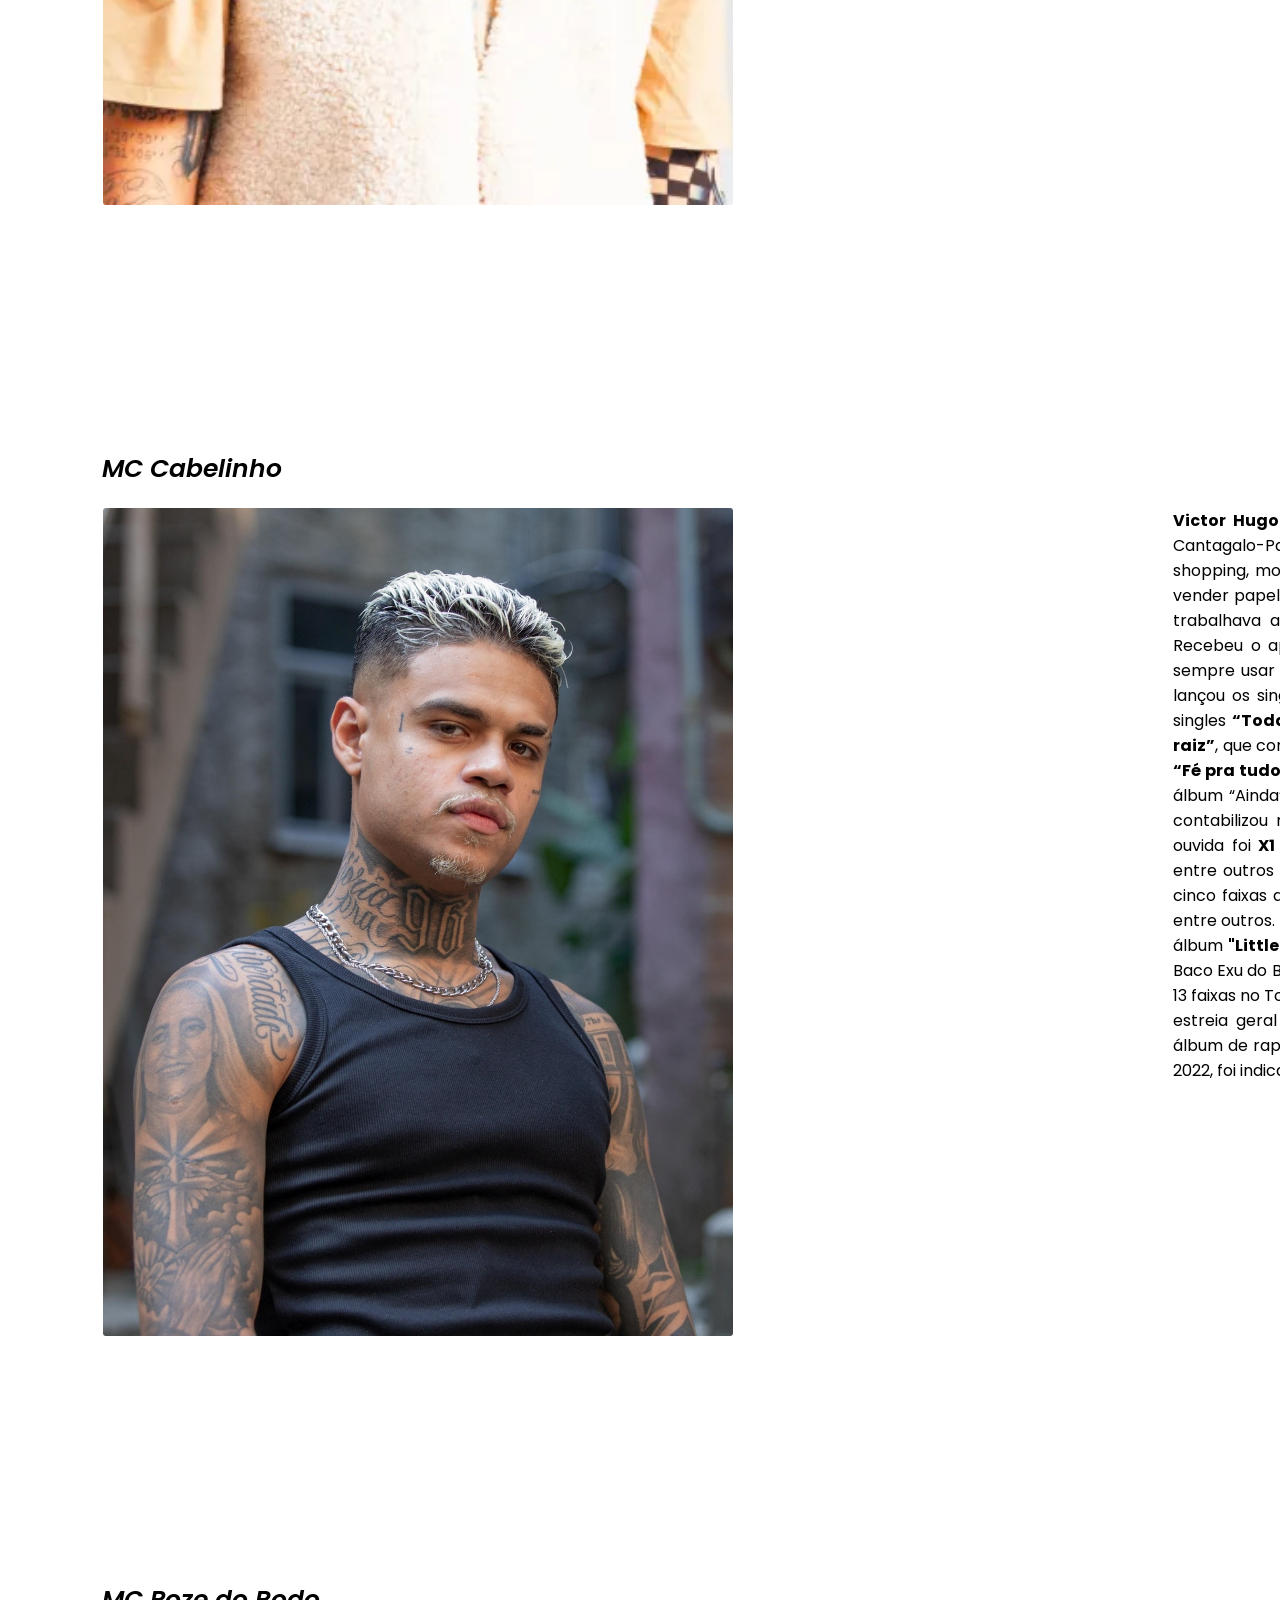
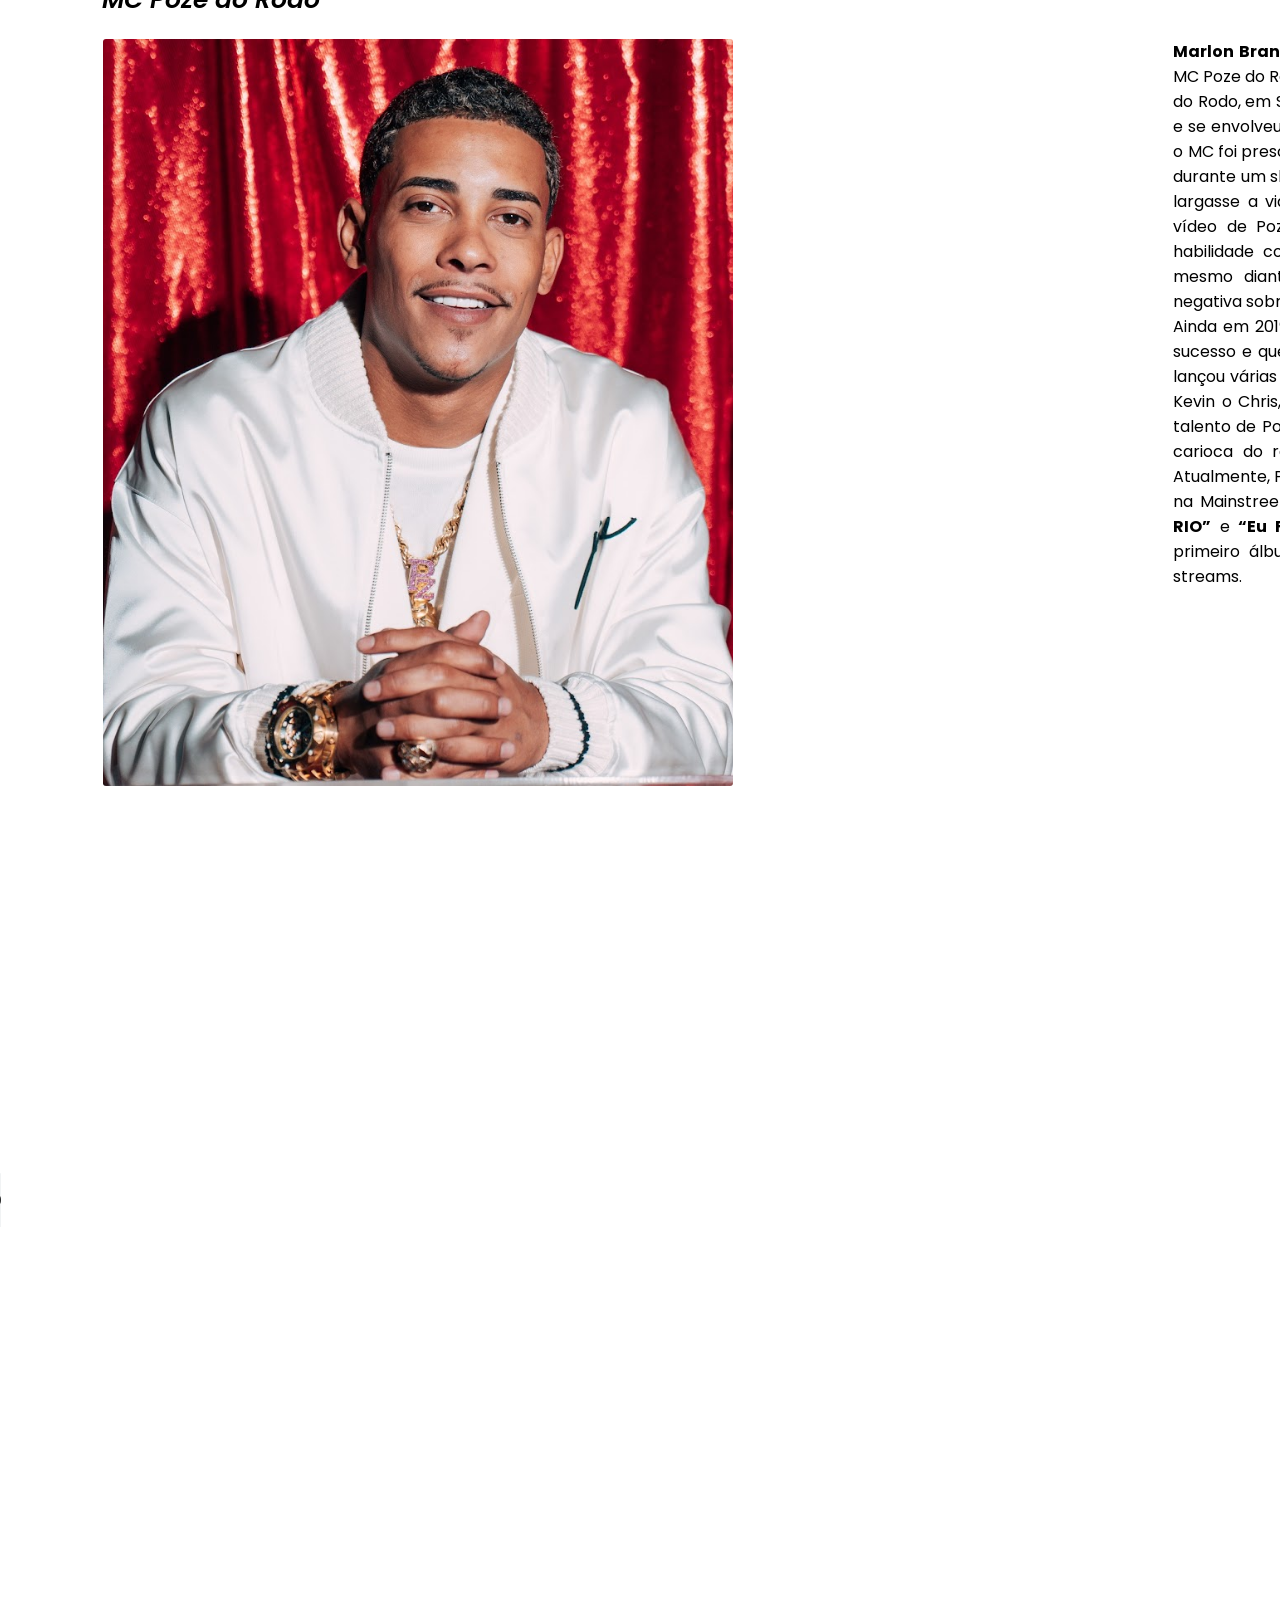
==== commit cb03c5e5: "Conexão com banco" ====
--- a/Site/index.html
+++ b/Site/index.html
@@ -29,8 +29,8 @@
                         <li><a href="#OqueeTrap">O Que é Trap</a></li>
                         <li><a href="#artistas">Artistas</a></li>
                         <li><a href="#hits">Hits</a></li>
-                        <li><a href="login.html">Login</a></li>
-                        <li><a href="cadastro.html">Cadastro</a></li>
+                        <li><a href="web-data-viz/site/public/cadastro.html">Cadastro</a></li>
+                        <li><a href="web-data-viz/site/public/login.html">Login</a></li>
                     </ul>
                 </nav>
             </div>
--- a/Site/css/style.css
+++ b/Site/css/style.css
@@ -70,7 +70,6 @@
     margin-right: 25px;
     margin-bottom: 10px;
     margin-top: 10px;
-
 }
 
 .container{
